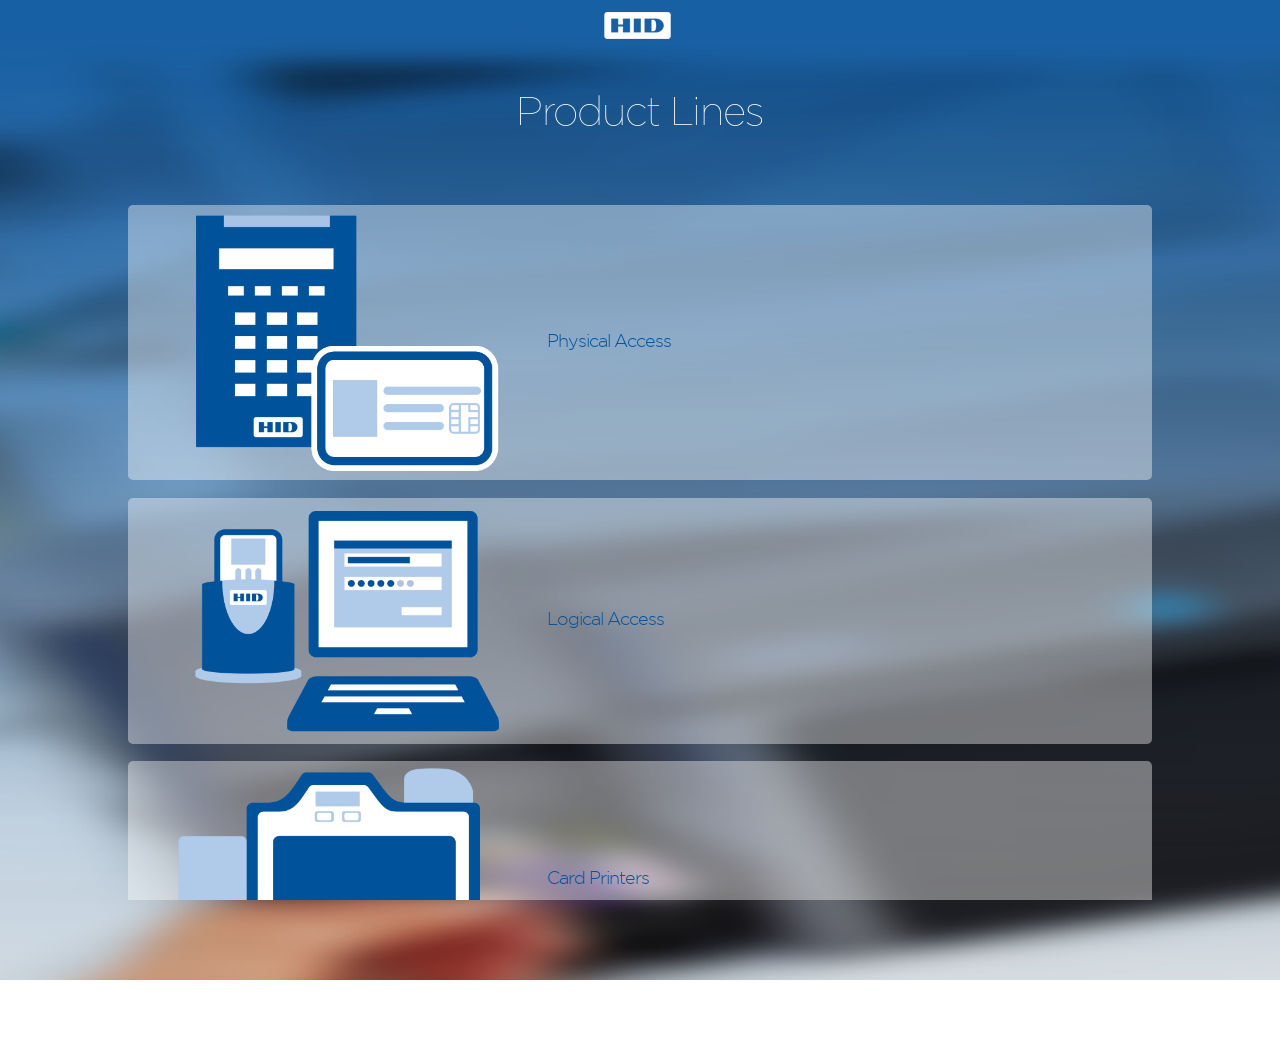
==== www/index.html @ 8c163142 "updating styles" ====
<!doctype html>
<html lang="en" ng-app="app">
  
  <head>
  <meta charset="utf-8">
  <title>HID Product Solutions App</title> 
  
    <link rel="stylesheet" href="css/normalize.css">
        <link rel="stylesheet" href="css/main.css">
        <link rel="stylesheet" href="css/idangerous.swiper.css">
        <link rel="stylesheet" href="css/hid.css">
        <link rel="stylesheet" href="css/app.css">
        <link rel="stylesheet" href="css/plugins.css"/>
        <link rel="stylesheet" href="lib/onsen/css/onsenui.css">  
        <link rel="stylesheet" href="lib/onsen/css/onsen-css-components.css"> 
 
</head>

  <div id="header"><img src="img/brick.png"></div></div>


      <section class="container homepage">

      <div class="products-content">
      <h2 class="product-lines"><center>Product Lines</center></h2>
      <ul id="vertical_list">
                <li><a href="vertical.html#pacs" class="verticalcategory" data-verticalcategory="pacs"><img src="img/physical-access.png" alt=""  /> Physical Access</li>
                <li><a href="vertical.html#logical" class="verticalcategory" data-verticalcategory="logical"><img src="img/logical-access.png" alt=""  /> Logical Access</a></li>
                <li><a href="vertical.html#card" class="verticalcategory" data-verticalcategory="card"><img src="img/credentials.png" alt=""  /> Card Printers</a></li>
            </ul>
    </div>
  </section>
     <div class="">
       <img src="img/bg.png" class="bg">
      </div>
  </ons-page>


      
     <!-- Cordova core JS -->
        <script type="text/javascript" src="cordova.js"></script>

        <!-- jquery -->
        <script src="js/vendor/jquery-1.10.2.min.js"></script>

        <!-- fastclick and cookie plugin -->
        <script type='application/javascript' src='js/vendor/fastclick.js'></script>
        <!-- Cookie plugin -->
        <script type='application/javascript' src='js/vendor/jquery.cookie.js'></script>


        <!-- custom javascript controllers -->
          <script src="lib/onsen/js/angular/angular.js"></script>    
          <script src="lib/onsen/js/angular/angular-touch.js"></script>    
          <script src="lib/onsen/js/onsenui.js"></script>    
          <script src="js/jquery.min.js"></script>     
          <script src="cordova.js"></script>     
          <script src="js/core.js"></script>
          <script src="js/index.js"></script>
          <script src="js/SocialSharing.js"></script>
          

        <!-- slider library -->
        <script src="js/vendor/idangerous.swiper.min.js"></script>
        <!-- papa parse -->
        <script type='application/javascript' src='js/vendor/papaparse.min.js'></script>
        
        <!-- Cookie plugin -->
        <script type='application/javascript' src='js/vendor/jquery.cookie.js'></script>

       <!-- custom js code -->
        <script src="js/main.js"></script>

        <script type="text/javascript">

            $(document).ready(function () {
                
                $('.verticalcategory').click(function(e){
                    cookieValue = $(this).data('verticalcategory');
                    $.cookie('verticalcategory', cookieValue);
                });



            }); 


        </script>
</html>
---- www/css/main.css ----
/*! HTML5 Boilerplate v4.3.0 | MIT License | http://h5bp.com/ */

/*
 * What follows is the result of much research on cross-browser styling.
 * Credit left inline and big thanks to Nicolas Gallagher, Jonathan Neal,
 * Kroc Camen, and the H5BP dev community and team.
 */

/* ==========================================================================
   Base styles: opinionated defaults
   ========================================================================== */

html,
button,
input,
select,
textarea {
    color: #222;
}

html {
    font-size: 1em;
    line-height: 1.4;
}

/*
 * Remove text-shadow in selection highlight: h5bp.com/i
 * These selection rule sets have to be separate.
 * Customize the background color to match your design.
 */

::-moz-selection {
    background: #b3d4fc;
    text-shadow: none;
}

::selection {
    background: #b3d4fc;
    text-shadow: none;
}

/*
 * A better looking default horizontal rule
 */

hr {
    display: block;
    height: 1px;
    border: 0;
    border-top: 1px solid #ccc;
    margin: 1em 0;
    padding: 0;
}

/*
 * Remove the gap between images, videos, audio and canvas and the bottom of
 * their containers: h5bp.com/i/440
 */

audio,
canvas,
img,
video {
    vertical-align: middle;
}

/*
 * Remove default fieldset styles.
 */

fieldset {
    border: 0;
    margin: 0;
    padding: 0;
}

/*
 * Allow only vertical resizing of textareas.
 */

textarea {
    resize: vertical;
}

/* ==========================================================================
   Browse Happy prompt
   ========================================================================== */

.browsehappy {
    margin: 0.2em 0;
    background: #ccc;
    color: #000;
    padding: 0.2em 0;
}

/* ==========================================================================
   Author's custom styles
   ========================================================================== */

















/* ==========================================================================
   Helper classes
   ========================================================================== */

/*
 * Image replacement
 */

.ir {
    background-color: transparent;
    border: 0;
    overflow: hidden;
    /* IE 6/7 fallback */
    *text-indent: -9999px;
}

.ir:before {
    content: "";
    display: block;
    width: 0;
    height: 150%;
}

/*
 * Hide from both screenreaders and browsers: h5bp.com/u
 */

.hidden {
    display: none !important;
    visibility: hidden;
}

/*
 * Hide only visually, but have it available for screenreaders: h5bp.com/v
 */

.visuallyhidden {
    border: 0;
    clip: rect(0 0 0 0);
    height: 1px;
    margin: -1px;
    overflow: hidden;
    padding: 0;
    position: absolute;
    width: 1px;
}

/*
 * Extends the .visuallyhidden class to allow the element to be focusable
 * when navigated to via the keyboard: h5bp.com/p
 */

.visuallyhidden.focusable:active,
.visuallyhidden.focusable:focus {
    clip: auto;
    height: auto;
    margin: 0;
    overflow: visible;
    position: static;
    width: auto;
}

/*
 * Hide visually and from screenreaders, but maintain layout
 */

.invisible {
    visibility: hidden;
}

/*
 * Clearfix: contain floats
 *
 * For modern browsers
 * 1. The space content is one way to avoid an Opera bug when the
 *    `contenteditable` attribute is included anywhere else in the document.
 *    Otherwise it causes space to appear at the top and bottom of elements
 *    that receive the `clearfix` class.
 * 2. The use of `table` rather than `block` is only necessary if using
 *    `:before` to contain the top-margins of child elements.
 */

.clearfix:before,
.clearfix:after {
    content: " "; /* 1 */
    display: table; /* 2 */
}

.clearfix:after {
    clear: both;
}

/*
 * For IE 6/7 only
 * Include this rule to trigger hasLayout and contain floats.
 */

.clearfix {
    *zoom: 1;
}

/* ==========================================================================
   EXAMPLE Media Queries for Responsive Design.
   These examples override the primary ('mobile first') styles.
   Modify as content requires.
   ========================================================================== */

@media only screen and (min-width: 35em) {
    /* Style adjustments for viewports that meet the condition */
}

@media print,
       (-o-min-device-pixel-ratio: 5/4),
       (-webkit-min-device-pixel-ratio: 1.25),
       (min-resolution: 120dpi) {
    /* Style adjustments for high resolution devices */
}

/* ==========================================================================
   Print styles.
   Inlined to avoid required HTTP connection: h5bp.com/r
   ========================================================================== */

@media print {
    * {
        background: transparent !important;
        color: #000 !important; /* Black prints faster: h5bp.com/s */
        box-shadow: none !important;
        text-shadow: none !important;
    }

    a,
    a:visited {
        text-decoration: underline;
    }

    a[href]:after {
        content: " (" attr(href) ")";
    }

    abbr[title]:after {
        content: " (" attr(title) ")";
    }

    /*
     * Don't show links for images, or javascript/internal links
     */

    .ir a:after,
    a[href^="javascript:"]:after,
    a[href^="#"]:after {
        content: "";
    }

    pre,
    blockquote {
        border: 1px solid #999;
        page-break-inside: avoid;
    }

    thead {
        display: table-header-group; /* h5bp.com/t */
    }

    tr,
    img {
        page-break-inside: avoid;
    }

    img {
        max-width: 100% !important;
    }

    @page {
        margin: 0.5cm;
    }

    p,
    h2,
    h3 {
        orphans: 3;
        widows: 3;
    }

    h2,
    h3 {
        page-break-after: avoid;
    }
}
---- www/css/hid.css ----
@charset "UTF-8";
/*!
 *  Font Awesome 4.1.0 by @davegandy - http://fontawesome.io - @fontawesome
 *  License - http://fontawesome.io/license (Font: SIL OFL 1.1, CSS: MIT License)
 */
/* FONT PATH
 * -------------------------- */
@import url(../fonts/font.css);
@font-face {
  font-family: 'FontAwesome';
  src: url("../fontawesome/fonts/fontawesome-webfont.eot?v=4.1.0");
  src: url("../fontawesome/fonts/fontawesome-webfont.eot?#iefix&v=4.1.0") format("embedded-opentype"), url("../fontawesome/fonts/fontawesome-webfont.woff?v=4.1.0") format("woff"), url("../fontawesome/fonts/fontawesome-webfont.ttf?v=4.1.0") format("truetype"), url("../fontawesome/fonts/fontawesome-webfont.svg?v=4.1.0#fontawesomeregular") format("svg");
  font-weight: normal;
  font-style: normal; }
.fa {
  display: inline-block;
  font-family: FontAwesome;
  font-style: normal;
  font-weight: normal;
  line-height: 1;
  -webkit-font-smoothing: antialiased;
  -moz-osx-font-smoothing: grayscale; }

/* makes the font 33% larger relative to the icon container */
.fa-lg {
  font-size: 1.33333em;
  line-height: 0.75em;
  vertical-align: -15%; }

.fa-2x {
  font-size: 2em; }

.fa-3x {
  font-size: 3em; }

.fa-4x {
  font-size: 4em; }

.fa-5x {
  font-size: 5em; }

.fa-fw {
  width: 1.28571em;
  text-align: center; }

.fa-ul {
  padding-left: 0;
  margin-left: 2.14286em;
  list-style-type: none; }
  .fa-ul > li {
    position: relative; }

.fa-li {
  position: absolute;
  left: -2.14286em;
  width: 2.14286em;
  top: 0.14286em;
  text-align: center; }
  .fa-li.fa-lg {
    left: -1.85714em; }

.fa-border {
  padding: .2em .25em .15em;
  border: solid 0.08em #eee;
  border-radius: .1em; }

.pull-right {
  float: right; }

.pull-left {
  float: left; }

.fa.pull-left {
  margin-right: .3em; }
.fa.pull-right {
  margin-left: .3em; }

.fa-spin {
  -webkit-animation: spin 2s infinite linear;
  -moz-animation: spin 2s infinite linear;
  -o-animation: spin 2s infinite linear;
  animation: spin 2s infinite linear; }

@-moz-keyframes spin {
  0% {
    -moz-transform: rotate(0deg); }
  100% {
    -moz-transform: rotate(359deg); } }
@-webkit-keyframes spin {
  0% {
    -webkit-transform: rotate(0deg); }
  100% {
    -webkit-transform: rotate(359deg); } }
@-o-keyframes spin {
  0% {
    -o-transform: rotate(0deg); }
  100% {
    -o-transform: rotate(359deg); } }
@keyframes spin {
  0% {
    -webkit-transform: rotate(0deg);
    transform: rotate(0deg); }
  100% {
    -webkit-transform: rotate(359deg);
    transform: rotate(359deg); } }
.fa-rotate-90 {
  filter: progid:DXImageTransform.Microsoft.BasicImage(rotation=1);
  -webkit-transform: rotate(90deg);
  -moz-transform: rotate(90deg);
  -ms-transform: rotate(90deg);
  -o-transform: rotate(90deg);
  transform: rotate(90deg); }

.fa-rotate-180 {
  filter: progid:DXImageTransform.Microsoft.BasicImage(rotation=2);
  -webkit-transform: rotate(180deg);
  -moz-transform: rotate(180deg);
  -ms-transform: rotate(180deg);
  -o-transform: rotate(180deg);
  transform: rotate(180deg); }

.fa-rotate-270 {
  filter: progid:DXImageTransform.Microsoft.BasicImage(rotation=3);
  -webkit-transform: rotate(270deg);
  -moz-transform: rotate(270deg);
  -ms-transform: rotate(270deg);
  -o-transform: rotate(270deg);
  transform: rotate(270deg); }

.fa-flip-horizontal {
  filter: progid:DXImageTransform.Microsoft.BasicImage(rotation=0);
  -webkit-transform: scale(-1, 1);
  -moz-transform: scale(-1, 1);
  -ms-transform: scale(-1, 1);
  -o-transform: scale(-1, 1);
  transform: scale(-1, 1); }

.fa-flip-vertical {
  filter: progid:DXImageTransform.Microsoft.BasicImage(rotation=2);
  -webkit-transform: scale(1, -1);
  -moz-transform: scale(1, -1);
  -ms-transform: scale(1, -1);
  -o-transform: scale(1, -1);
  transform: scale(1, -1); }

.fa-stack {
  position: relative;
  display: inline-block;
  width: 2em;
  height: 2em;
  line-height: 2em;
  vertical-align: middle; }

.fa-stack-1x, .fa-stack-2x {
  position: absolute;
  left: 0;
  width: 100%;
  text-align: center; }

.fa-stack-1x {
  line-height: inherit; }

.fa-stack-2x {
  font-size: 2em; }

.fa-inverse {
  color: #fff; }

/* Font Awesome uses the Unicode Private Use Area (PUA) to ensure screen
   readers do not read off random characters that represent icons */
.fa-glass:before {
  content: ""; }

.fa-music:before {
  content: ""; }

.fa-search:before {
  content: ""; }

.fa-envelope-o:before {
  content: ""; }

.fa-heart:before {
  content: ""; }

.fa-star:before {
  content: ""; }

.fa-star-o:before {
  content: ""; }

.fa-user:before {
  content: ""; }

.fa-film:before {
  content: ""; }

.fa-th-large:before {
  content: ""; }

.fa-th:before {
  content: ""; }

.fa-th-list:before {
  content: ""; }

.fa-check:before {
  content: ""; }

.fa-times:before {
  content: ""; }

.fa-search-plus:before {
  content: ""; }

.fa-search-minus:before {
  content: ""; }

.fa-power-off:before {
  content: ""; }

.fa-signal:before {
  content: ""; }

.fa-gear:before,
.fa-cog:before {
  content: ""; }

.fa-trash-o:before {
  content: ""; }

.fa-home:before {
  content: ""; }

.fa-file-o:before {
  content: ""; }

.fa-clock-o:before {
  content: ""; }

.fa-road:before {
  content: ""; }

.fa-download:before {
  content: ""; }

.fa-arrow-circle-o-down:before {
  content: ""; }

.fa-arrow-circle-o-up:before {
  content: ""; }

.fa-inbox:before {
  content: ""; }

.fa-play-circle-o:before {
  content: ""; }

.fa-rotate-right:before,
.fa-repeat:before {
  content: ""; }

.fa-refresh:before {
  content: ""; }

.fa-list-alt:before {
  content: ""; }

.fa-lock:before {
  content: ""; }

.fa-flag:before {
  content: ""; }

.fa-headphones:before {
  content: ""; }

.fa-volume-off:before {
  content: ""; }

.fa-volume-down:before {
  content: ""; }

.fa-volume-up:before {
  content: ""; }

.fa-qrcode:before {
  content: ""; }

.fa-barcode:before {
  content: ""; }

.fa-tag:before {
  content: ""; }

.fa-tags:before {
  content: ""; }

.fa-book:before {
  content: ""; }

.fa-bookmark:before {
  content: ""; }

.fa-print:before {
  content: ""; }

.fa-camera:before {
  content: ""; }

.fa-font:before {
  content: ""; }

.fa-bold:before {
  content: ""; }

.fa-italic:before {
  content: ""; }

.fa-text-height:before {
  content: ""; }

.fa-text-width:before {
  content: ""; }

.fa-align-left:before {
  content: ""; }

.fa-align-center:before {
  content: ""; }

.fa-align-right:before {
  content: ""; }

.fa-align-justify:before {
  content: ""; }

.fa-list:before {
  content: ""; }

.fa-dedent:before,
.fa-outdent:before {
  content: ""; }

.fa-indent:before {
  content: ""; }

.fa-video-camera:before {
  content: ""; }

.fa-photo:before,
.fa-image:before,
.fa-picture-o:before {
  content: ""; }

.fa-pencil:before {
  content: ""; }

.fa-map-marker:before {
  content: ""; }

.fa-adjust:before {
  content: ""; }

.fa-tint:before {
  content: ""; }

.fa-edit:before,
.fa-pencil-square-o:before {
  content: ""; }

.fa-share-square-o:before {
  content: ""; }

.fa-check-square-o:before {
  content: ""; }

.fa-arrows:before {
  content: ""; }

.fa-step-backward:before {
  content: ""; }

.fa-fast-backward:before {
  content: ""; }

.fa-backward:before {
  content: ""; }

.fa-play:before {
  content: ""; }

.fa-pause:before {
  content: ""; }

.fa-stop:before {
  content: ""; }

.fa-forward:before {
  content: ""; }

.fa-fast-forward:before {
  content: ""; }

.fa-step-forward:before {
  content: ""; }

.fa-eject:before {
  content: ""; }

.fa-chevron-left:before {
  content: ""; }

.fa-chevron-right:before {
  content: ""; }

.fa-plus-circle:before {
  content: ""; }

.fa-minus-circle:before {
  content: ""; }

.fa-times-circle:before {
  content: ""; }

.fa-check-circle:before {
  content: ""; }

.fa-question-circle:before {
  content: ""; }

.fa-info-circle:before {
  content: ""; }

.fa-crosshairs:before {
  content: ""; }

.fa-times-circle-o:before {
  content: ""; }

.fa-check-circle-o:before {
  content: ""; }

.fa-ban:before {
  content: ""; }

.fa-arrow-left:before {
  content: ""; }

.fa-arrow-right:before {
  content: ""; }

.fa-arrow-up:before {
  content: ""; }

.fa-arrow-down:before {
  content: ""; }

.fa-mail-forward:before,
.fa-share:before {
  content: ""; }

.fa-expand:before {
  content: ""; }

.fa-compress:before {
  content: ""; }

.fa-plus:before {
  content: ""; }

.fa-minus:before {
  content: ""; }

.fa-asterisk:before {
  content: ""; }

.fa-exclamation-circle:before {
  content: ""; }

.fa-gift:before {
  content: ""; }

.fa-leaf:before {
  content: ""; }

.fa-fire:before {
  content: ""; }

.fa-eye:before {
  content: ""; }

.fa-eye-slash:before {
  content: ""; }

.fa-warning:before,
.fa-exclamation-triangle:before {
  content: ""; }

.fa-plane:before {
  content: ""; }

.fa-calendar:before {
  content: ""; }

.fa-random:before {
  content: ""; }

.fa-comment:before {
  content: ""; }

.fa-magnet:before {
  content: ""; }

.fa-chevron-up:before {
  content: ""; }

.fa-chevron-down:before {
  content: ""; }

.fa-retweet:before {
  content: ""; }

.fa-shopping-cart:before {
  content: ""; }

.fa-folder:before {
  content: ""; }

.fa-folder-open:before {
  content: ""; }

.fa-arrows-v:before {
  content: ""; }

.fa-arrows-h:before {
  content: ""; }

.fa-bar-chart-o:before {
  content: ""; }

.fa-twitter-square:before {
  content: ""; }

.fa-facebook-square:before {
  content: ""; }

.fa-camera-retro:before {
  content: ""; }

.fa-key:before {
  content: ""; }

.fa-gears:before,
.fa-cogs:before {
  content: ""; }

.fa-comments:before {
  content: ""; }

.fa-thumbs-o-up:before {
  content: ""; }

.fa-thumbs-o-down:before {
  content: ""; }

.fa-star-half:before {
  content: ""; }

.fa-heart-o:before {
  content: ""; }

.fa-sign-out:before {
  content: ""; }

.fa-linkedin-square:before {
  content: ""; }

.fa-thumb-tack:before {
  content: ""; }

.fa-external-link:before {
  content: ""; }

.fa-sign-in:before {
  content: ""; }

.fa-trophy:before {
  content: ""; }

.fa-github-square:before {
  content: ""; }

.fa-upload:before {
  content: ""; }

.fa-lemon-o:before {
  content: ""; }

.fa-phone:before {
  content: ""; }

.fa-square-o:before {
  content: ""; }

.fa-bookmark-o:before {
  content: ""; }

.fa-phone-square:before {
  content: ""; }

.fa-twitter:before {
  content: ""; }

.fa-facebook:before {
  content: ""; }

.fa-github:before {
  content: ""; }

.fa-unlock:before {
  content: ""; }

.fa-credit-card:before {
  content: ""; }

.fa-rss:before {
  content: ""; }

.fa-hdd-o:before {
  content: ""; }

.fa-bullhorn:before {
  content: ""; }

.fa-bell:before {
  content: ""; }

.fa-certificate:before {
  content: ""; }

.fa-hand-o-right:before {
  content: ""; }

.fa-hand-o-left:before {
  content: ""; }

.fa-hand-o-up:before {
  content: ""; }

.fa-hand-o-down:before {
  content: ""; }

.fa-arrow-circle-left:before {
  content: ""; }

.fa-arrow-circle-right:before {
  content: ""; }

.fa-arrow-circle-up:before {
  content: ""; }

.fa-arrow-circle-down:before {
  content: ""; }

.fa-globe:before {
  content: ""; }

.fa-wrench:before {
  content: ""; }

.fa-tasks:before {
  content: ""; }

.fa-filter:before {
  content: ""; }

.fa-briefcase:before {
  content: ""; }

.fa-arrows-alt:before {
  content: ""; }

.fa-group:before,
.fa-users:before {
  content: ""; }

.fa-chain:before,
.fa-link:before {
  content: ""; }

.fa-cloud:before {
  content: ""; }

.fa-flask:before {
  content: ""; }

.fa-cut:before,
.fa-scissors:before {
  content: ""; }

.fa-copy:before,
.fa-files-o:before {
  content: ""; }

.fa-paperclip:before {
  content: ""; }

.fa-save:before,
.fa-floppy-o:before {
  content: ""; }

.fa-square:before {
  content: ""; }

.fa-navicon:before,
.fa-reorder:before,
.fa-bars:before {
  content: ""; }

.fa-list-ul:before {
  content: ""; }

.fa-list-ol:before {
  content: ""; }

.fa-strikethrough:before {
  content: ""; }

.fa-underline:before {
  content: ""; }

.fa-table:before {
  content: ""; }

.fa-magic:before {
  content: ""; }

.fa-truck:before {
  content: ""; }

.fa-pinterest:before {
  content: ""; }

.fa-pinterest-square:before {
  content: ""; }

.fa-google-plus-square:before {
  content: ""; }

.fa-google-plus:before {
  content: ""; }

.fa-money:before {
  content: ""; }

.fa-caret-down:before {
  content: ""; }

.fa-caret-up:before {
  content: ""; }

.fa-caret-left:before {
  content: ""; }

.fa-caret-right:before {
  content: ""; }

.fa-columns:before {
  content: ""; }

.fa-unsorted:before,
.fa-sort:before {
  content: ""; }

.fa-sort-down:before,
.fa-sort-desc:before {
  content: ""; }

.fa-sort-up:before,
.fa-sort-asc:before {
  content: ""; }

.fa-envelope:before {
  content: ""; }

.fa-linkedin:before {
  content: ""; }

.fa-rotate-left:before,
.fa-undo:before {
  content: ""; }

.fa-legal:before,
.fa-gavel:before {
  content: ""; }

.fa-dashboard:before,
.fa-tachometer:before {
  content: ""; }

.fa-comment-o:before {
  content: ""; }

.fa-comments-o:before {
  content: ""; }

.fa-flash:before,
.fa-bolt:before {
  content: ""; }

.fa-sitemap:before {
  content: ""; }

.fa-umbrella:before {
  content: ""; }

.fa-paste:before,
.fa-clipboard:before {
  content: ""; }

.fa-lightbulb-o:before {
  content: ""; }

.fa-exchange:before {
  content: ""; }

.fa-cloud-download:before {
  content: ""; }

.fa-cloud-upload:before {
  content: ""; }

.fa-user-md:before {
  content: ""; }

.fa-stethoscope:before {
  content: ""; }

.fa-suitcase:before {
  content: ""; }

.fa-bell-o:before {
  content: ""; }

.fa-coffee:before {
  content: ""; }

.fa-cutlery:before {
  content: ""; }

.fa-file-text-o:before {
  content: ""; }

.fa-building-o:before {
  content: ""; }

.fa-hospital-o:before {
  content: ""; }

.fa-ambulance:before {
  content: ""; }

.fa-medkit:before {
  content: ""; }

.fa-fighter-jet:before {
  content: ""; }

.fa-beer:before {
  content: ""; }

.fa-h-square:before {
  content: ""; }

.fa-plus-square:before {
  content: ""; }

.fa-angle-double-left:before {
  content: ""; }

.fa-angle-double-right:before {
  content: ""; }

.fa-angle-double-up:before {
  content: ""; }

.fa-angle-double-down:before {
  content: ""; }

.fa-angle-left:before {
  content: ""; }

.fa-angle-right:before {
  content: ""; }

.fa-angle-up:before {
  content: ""; }

.fa-angle-down:before {
  content: ""; }

.fa-desktop:before {
  content: ""; }

.fa-laptop:before {
  content: ""; }

.fa-tablet:before {
  content: ""; }

.fa-mobile-phone:before,
.fa-mobile:before {
  content: ""; }

.fa-circle-o:before {
  content: ""; }

.fa-quote-left:before {
  content: ""; }

.fa-quote-right:before {
  content: ""; }

.fa-spinner:before {
  content: ""; }

.fa-circle:before {
  content: ""; }

.fa-mail-reply:before,
.fa-reply:before {
  content: ""; }

.fa-github-alt:before {
  content: ""; }

.fa-folder-o:before {
  content: ""; }

.fa-folder-open-o:before {
  content: ""; }

.fa-smile-o:before {
  content: ""; }

.fa-frown-o:before {
  content: ""; }

.fa-meh-o:before {
  content: ""; }

.fa-gamepad:before {
  content: ""; }

.fa-keyboard-o:before {
  content: ""; }

.fa-flag-o:before {
  content: ""; }

.fa-flag-checkered:before {
  content: ""; }

.fa-terminal:before {
  content: ""; }

.fa-code:before {
  content: ""; }

.fa-mail-reply-all:before,
.fa-reply-all:before {
  content: ""; }

.fa-star-half-empty:before,
.fa-star-half-full:before,
.fa-star-half-o:before {
  content: ""; }

.fa-location-arrow:before {
  content: ""; }

.fa-crop:before {
  content: ""; }

.fa-code-fork:before {
  content: ""; }

.fa-unlink:before,
.fa-chain-broken:before {
  content: ""; }

.fa-question:before {
  content: ""; }

.fa-info:before {
  content: ""; }

.fa-exclamation:before {
  content: ""; }

.fa-superscript:before {
  content: ""; }

.fa-subscript:before {
  content: ""; }

.fa-eraser:before {
  content: ""; }

.fa-puzzle-piece:before {
  content: ""; }

.fa-microphone:before {
  content: ""; }

.fa-microphone-slash:before {
  content: ""; }

.fa-shield:before {
  content: ""; }

.fa-calendar-o:before {
  content: ""; }

.fa-fire-extinguisher:before {
  content: ""; }

.fa-rocket:before {
  content: ""; }

.fa-maxcdn:before {
  content: ""; }

.fa-chevron-circle-left:before {
  content: ""; }

.fa-chevron-circle-right:before {
  content: ""; }

.fa-chevron-circle-up:before {
  content: ""; }

.fa-chevron-circle-down:before {
  content: ""; }

.fa-html5:before {
  content: ""; }

.fa-css3:before {
  content: ""; }

.fa-anchor:before {
  content: ""; }

.fa-unlock-alt:before {
  content: ""; }

.fa-bullseye:before {
  content: ""; }

.fa-ellipsis-h:before {
  content: ""; }

.fa-ellipsis-v:before {
  content: ""; }

.fa-rss-square:before {
  content: ""; }

.fa-play-circle:before {
  content: ""; }

.fa-ticket:before {
  content: ""; }

.fa-minus-square:before {
  content: ""; }

.fa-minus-square-o:before {
  content: ""; }

.fa-level-up:before {
  content: ""; }

.fa-level-down:before {
  content: ""; }

.fa-check-square:before {
  content: ""; }

.fa-pencil-square:before {
  content: ""; }

.fa-external-link-square:before {
  content: ""; }

.fa-share-square:before {
  content: ""; }

.fa-compass:before {
  content: ""; }

.fa-toggle-down:before,
.fa-caret-square-o-down:before {
  content: ""; }

.fa-toggle-up:before,
.fa-caret-square-o-up:before {
  content: ""; }

.fa-toggle-right:before,
.fa-caret-square-o-right:before {
  content: ""; }

.fa-euro:before,
.fa-eur:before {
  content: ""; }

.fa-gbp:before {
  content: ""; }

.fa-dollar:before,
.fa-usd:before {
  content: ""; }

.fa-rupee:before,
.fa-inr:before {
  content: ""; }

.fa-cny:before,
.fa-rmb:before,
.fa-yen:before,
.fa-jpy:before {
  content: ""; }

.fa-ruble:before,
.fa-rouble:before,
.fa-rub:before {
  content: ""; }

.fa-won:before,
.fa-krw:before {
  content: ""; }

.fa-bitcoin:before,
.fa-btc:before {
  content: ""; }

.fa-file:before {
  content: ""; }

.fa-file-text:before {
  content: ""; }

.fa-sort-alpha-asc:before {
  content: ""; }

.fa-sort-alpha-desc:before {
  content: ""; }

.fa-sort-amount-asc:before {
  content: ""; }

.fa-sort-amount-desc:before {
  content: ""; }

.fa-sort-numeric-asc:before {
  content: ""; }

.fa-sort-numeric-desc:before {
  content: ""; }

.fa-thumbs-up:before {
  content: ""; }

.fa-thumbs-down:before {
  content: ""; }

.fa-youtube-square:before {
  content: ""; }

.fa-youtube:before {
  content: ""; }

.fa-xing:before {
  content: ""; }

.fa-xing-square:before {
  content: ""; }

.fa-youtube-play:before {
  content: ""; }

.fa-dropbox:before {
  content: ""; }

.fa-stack-overflow:before {
  content: ""; }

.fa-instagram:before {
  content: ""; }

.fa-flickr:before {
  content: ""; }

.fa-adn:before {
  content: ""; }

.fa-bitbucket:before {
  content: ""; }

.fa-bitbucket-square:before {
  content: ""; }

.fa-tumblr:before {
  content: ""; }

.fa-tumblr-square:before {
  content: ""; }

.fa-long-arrow-down:before {
  content: ""; }

.fa-long-arrow-up:before {
  content: ""; }

.fa-long-arrow-left:before {
  content: ""; }

.fa-long-arrow-right:before {
  content: ""; }

.fa-apple:before {
  content: ""; }

.fa-windows:before {
  content: ""; }

.fa-android:before {
  content: ""; }

.fa-linux:before {
  content: ""; }

.fa-dribbble:before {
  content: ""; }

.fa-skype:before {
  content: ""; }

.fa-foursquare:before {
  content: ""; }

.fa-trello:before {
  content: ""; }

.fa-female:before {
  content: ""; }

.fa-male:before {
  content: ""; }

.fa-gittip:before {
  content: ""; }

.fa-sun-o:before {
  content: ""; }

.fa-moon-o:before {
  content: ""; }

.fa-archive:before {
  content: ""; }

.fa-bug:before {
  content: ""; }

.fa-vk:before {
  content: ""; }

.fa-weibo:before {
  content: ""; }

.fa-renren:before {
  content: ""; }

.fa-pagelines:before {
  content: ""; }

.fa-stack-exchange:before {
  content: ""; }

.fa-arrow-circle-o-right:before {
  content: ""; }

.fa-arrow-circle-o-left:before {
  content: ""; }

.fa-toggle-left:before,
.fa-caret-square-o-left:before {
  content: ""; }

.fa-dot-circle-o:before {
  content: ""; }

.fa-wheelchair:before {
  content: ""; }

.fa-vimeo-square:before {
  content: ""; }

.fa-turkish-lira:before,
.fa-try:before {
  content: ""; }

.fa-plus-square-o:before {
  content: ""; }

.fa-space-shuttle:before {
  content: ""; }

.fa-slack:before {
  content: ""; }

.fa-envelope-square:before {
  content: ""; }

.fa-wordpress:before {
  content: ""; }

.fa-openid:before {
  content: ""; }

.fa-institution:before,
.fa-bank:before,
.fa-university:before {
  content: ""; }

.fa-mortar-board:before,
.fa-graduation-cap:before {
  content: ""; }

.fa-yahoo:before {
  content: ""; }

.fa-google:before {
  content: ""; }

.fa-reddit:before {
  content: ""; }

.fa-reddit-square:before {
  content: ""; }

.fa-stumbleupon-circle:before {
  content: ""; }

.fa-stumbleupon:before {
  content: ""; }

.fa-delicious:before {
  content: ""; }

.fa-digg:before {
  content: ""; }

.fa-pied-piper-square:before,
.fa-pied-piper:before {
  content: ""; }

.fa-pied-piper-alt:before {
  content: ""; }

.fa-drupal:before {
  content: ""; }

.fa-joomla:before {
  content: ""; }

.fa-language:before {
  content: ""; }

.fa-fax:before {
  content: ""; }

.fa-building:before {
  content: ""; }

.fa-child:before {
  content: ""; }

.fa-paw:before {
  content: ""; }

.fa-spoon:before {
  content: ""; }

.fa-cube:before {
  content: ""; }

.fa-cubes:before {
  content: ""; }

.fa-behance:before {
  content: ""; }

.fa-behance-square:before {
  content: ""; }

.fa-steam:before {
  content: ""; }

.fa-steam-square:before {
  content: ""; }

.fa-recycle:before {
  content: ""; }

.fa-automobile:before,
.fa-car:before {
  content: ""; }

.fa-cab:before,
.fa-taxi:before {
  content: ""; }

.fa-tree:before {
  content: ""; }

.fa-spotify:before {
  content: ""; }

.fa-deviantart:before {
  content: ""; }

.fa-soundcloud:before {
  content: ""; }

.fa-database:before {
  content: ""; }

.fa-file-pdf-o:before {
  content: ""; }

.fa-file-word-o:before {
  content: ""; }

.fa-file-excel-o:before {
  content: ""; }

.fa-file-powerpoint-o:before {
  content: ""; }

.fa-file-photo-o:before,
.fa-file-picture-o:before,
.fa-file-image-o:before {
  content: ""; }

.fa-file-zip-o:before,
.fa-file-archive-o:before {
  content: ""; }

.fa-file-sound-o:before,
.fa-file-audio-o:before {
  content: ""; }

.fa-file-movie-o:before,
.fa-file-video-o:before {
  content: ""; }

.fa-file-code-o:before {
  content: ""; }

.fa-vine:before {
  content: ""; }

.fa-codepen:before {
  content: ""; }

.fa-jsfiddle:before {
  content: ""; }

.fa-life-bouy:before,
.fa-life-saver:before,
.fa-support:before,
.fa-life-ring:before {
  content: ""; }

.fa-circle-o-notch:before {
  content: ""; }

.fa-ra:before,
.fa-rebel:before {
  content: ""; }

.fa-ge:before,
.fa-empire:before {
  content: ""; }

.fa-git-square:before {
  content: ""; }

.fa-git:before {
  content: ""; }

.fa-hacker-news:before {
  content: ""; }

.fa-tencent-weibo:before {
  content: ""; }

.fa-qq:before {
  content: ""; }

.fa-wechat:before,
.fa-weixin:before {
  content: ""; }

.fa-send:before,
.fa-paper-plane:before {
  content: ""; }

.fa-send-o:before,
.fa-paper-plane-o:before {
  content: ""; }

.fa-history:before {
  content: ""; }

.fa-circle-thin:before {
  content: ""; }

.fa-header:before {
  content: ""; }

.fa-paragraph:before {
  content: ""; }

.fa-sliders:before {
  content: ""; }

.fa-share-alt:before {
  content: ""; }

.fa-share-alt-square:before {
  content: ""; }

.fa-bomb:before {
  content: ""; }

@media only screen and (min-width: 768px) and (max-width: 1024px) {
  /* Specify Swiper's Size: */
  .swiper-container, .swiper-slide {
    width: 90%;
    height: 69% !important; }

  .swiper-pagination-switch {
    width: 10px !important;
    height: 10px !important; }

  p#next_swiper, p#previous_swiper {
    width: 10% !important;
    font-size: 2.5em !important; }

  p#next_swiper {
    width: 4% !important; }

  p#previous_swiper {
    width: 4% !important; }

  .reset-icon {
    right: 2% !important;
    top: -3% !important; }
    .reset-icon i {
      font-size: 2em !important;
      color: #05549C;
      top: -3% !important;}

  #logo {
    width: 40% !important; }

  section.homepage h1 {
    font-size: 3em !important;
    color: #fff; }
  section.homepage ul#vertical_list li {
    margin: 2em 0 2em 0 !important;
    font-size: 1.5em; }

  section.vertical {
    z-index: 100 !important;
    height: 97% !important; }
    section.vertical header {
      padding: 0 0 2em 0 !important;
      position: relative;
      height: 10% !important;
      overflow: auto !important; }
      section.vertical header .vertical-icon {
        left: 5%;
        top: 7% !important; }
        section.vertical header .vertical-icon img {
          width: 19% !important; }
    section.vertical h1 {
      margin: 0.8em 0 0em 0 !important;
      padding: 0 0 0 3.5em !important;
      font-size: 3em !important;
      color: #fff; }
    section.vertical .product-thumbnails {
      height: 100%; }
      section.vertical .product-thumbnails div {
        width: 31%;
        height: 45% !important;
        float: left;
        margin: 1% 2% 0 0; }
        section.vertical .product-thumbnails div a {
          text-decoration: none; }
        section.vertical .product-thumbnails div p {
          font-family: 'Gotham Light';
          font-size: 0.8em !important;
          margin: 5% 0 0 0;
          color: #000;
          line-height: 1em; }
      section.vertical .product-thumbnails img {
        width: 100%;
        border: 1px solid #05549C;
        -webkit-border-radius: 10px;
        -moz-border-radius: 10px;
        border-radius: 10px; }

  section.product-info {
    height: 100%; }
    section.product-info header {
      width: 100%;
      margin: 0;
      padding: 0 0 0.5em 0; }
    section.product-info h1 {
      padding: 0 0 0.5em 0em !important;
      font-size: 2em !important;
      color: #fff; }
    section.product-info .product-slide {
      height: 100% !important; }
      section.product-info .product-slide img {
        width: 80% !important; }
      section.product-info .product-slide p {
        font-size: 1.3em !important; }
      section.product-info .product-slide .datasheet-download-btn {
        width: 30% !important;
        font-size: 1em !important;
        color: #000;
        background-color: #FFF;
        border: 2px solid #05549C;
        -webkit-border-radius: 10px;
        -moz-border-radius: 10px;
        border-radius: 10px; }
        section.product-info .product-slide .datasheet-download-btn a {
          text-decoration: none;
          color: inherit; }

  section.form h1 {
    font-size: 2em !important;
    margin-bottom: 1em !important; }
  section.form p {
    font-size: 1.2em !important; }
  section.form #success_message {
    margin-top: 2em !important; }
  section.form form {
    margin: 2em 0 0 0 !important; }
    section.form form input {
      padding: 0.5em !important;
      margin: 1.5em auto !important;
      width: 60% !important;
      clear: both !important; }
    section.form form select {
      padding: 0.5em !important;
      margin: 1.5em auto !important;
      width: 62.5% !important;
      clear: both !important; }
    section.form form #form_submit {
      width: 40% !important;
      clear: both !important;
      margin: 3em auto 0 auto !important;
      font-size: 1em !important; }
  section.form footer p {
    font-size: 0.7em !important; }

  footer {
    bottom: 0% !important;
    height: 14% !important;
    background-size: 95% auto !important;
    background-position: 50% 0 !important; } }
html {
  height: 100%;
  background-image: -webkit-gradient(linear, left bottom, left top, color-stop(0, #05539C), color-stop(1, #FFFFFF));
  background-image: linear-gradient(to top, #05539C 0%, #FFFFFF 100%); }

body, html {
  font-family: 'Gotham Medium';
  padding: 0% 2.5% 0 2.5%;
  text-align: center;
  overflow: hidden;
  height: 100%; }

/* Specify Swiper's Size: */
.swiper-container, .swiper-slide {
  width: 95%;
  height: 73%;
  position: relative;
  z-index: 100; }
  .swiper-container img, .swiper-slide img {
    width: 100%; }

.vertical .swiper-container, .vertical .swiper-container {
  left: 1px; }

.product-info .swiper-container {
  width: 94%;
  height: 100% !important; }

.product-info .swiper-slide {
  width: 100%;
  height: 100% !important; }

.my-pagination {
  position: absolute;
  left: 0;
  text-align: center;
  bottom: 0;
  width: 100%; }

.swiper-pagination-switch {
  display: inline-block;
  width: 7px;
  height: 7px;
  border: 1px solid #05549C;
  -webkit-border-radius: 10px;
  -moz-border-radius: 10px;
  border-radius: 10px;
  background: #FFF;
  margin: 0 3px;
  cursor: pointer; }

.swiper-active-switch {
  background: #05549C; }

p#next_swiper, p#previous_swiper {
  width: 5%;
  font-size: 1.5em;
  position: absolute;
  top: 27%;
  color: #05549C; }

p#next_swiper {
  right: 1%;
  cursor: pointer;
  width: 6%; }
  p#next_swiper img {
    width: 100%; }

p#previous_swiper {
  left: 1%;
  cursor: pointer;
  width: 6%; }
  p#previous_swiper img {
    width: 100%; }

.container {
  margin: 7% auto 0 auto;
  text-align: center;
  width: 100%;
  max-width: 1024px;
  height: 100% !important; }

#logo {
  width: 50%;
  height: auto;
  margin: 0 auto; }

.reset-icon {
  position: absolute;
  left: 2%;
  top: 4.5%;
  cursor: pointer;
  z-index: 1000; }
  .reset-icon i {
    font-size: 1.3em;
    color: #fff; }

a {
  cursor: pointer !important; }

.hide {
  display: none !important; }

section.homepage {
  height: 100%; }
  section.homepage h1 {
    font-family: 'Gotham Light';
    font-size: 2.7em;
    font-weight: normal; 
    color: #fff;
    letter-spacing: -2px;}
  section.homepage ul#vertical_list {
    margin: 5% auto 0 auto;
    padding: 0;
    width: 80%; }
    section.homepage ul#vertical_list li {
      list-style-type: none;
      padding: 0.5em 0 0.5em 15%;
      margin: 1em 0;
      background-color: rgba(255, 255, 255, .40);
      color: #FFFFFF;
      -webkit-border-radius: 5px;
      -moz-border-radius: 5px;
      border-radius: 5px;
      z-index: 10 !important;
      position: relative;
      text-align: left;
      font-size: 1.1em;
      height: 110%;
      /*background-image: -webkit-gradient(linear, left bottom, left top, color-stop(0, #05549C), color-stop(1, #6C99C4));*/
      /*background-image: linear-gradient(to top, #05549C 0%, #6C99C4 100%);*/ }
      section.homepage ul#vertical_list li:last-child a img {
        position: relative;
        left: -2%;
        top: -0.1em; }
      section.homepage ul#vertical_list li a {
        color: #05549C;
        letter-spacing: -1px;
        text-decoration: none;    
        font-family: 'Gotham Light'; }
      section.homepage ul#vertical_list li img {
        width: 35%;
        display: inline;
        margin: 0 5% 0 -10%; }
  section.homepage #passwordrequest {
    margin: 5em auto;
    font-size: 0.7em; }
    section.homepage #passwordrequest a {
      color: #05549C;
      text-decoration: none; }

section.vertical {
  height: 97% !important; }
  section.vertical header {
    width: 100%;
    margin: 0;
    padding: 0 0 0 0;
    text-align: left; }
    section.vertical header .vertical-icon {
      position: absolute;
      left: 10%;
      top: 8%;
      float:left; }
      section.vertical header .vertical-icon img {
        width: 19%; }
  section.vertical h1 {
    font-family: 'Gotham Light';
    font-weight: lighter;
    margin: 0 0 1em 3.3em;
    padding: 0 0 0 0em;
    text-align: left;
    line-height: 1em;
    font-size: 1.7em; 
    color: #fff;
    position:relative;}
  section.vertical .product-thumbnails {
    height: 100%; }
    section.vertical .product-thumbnails div {
      width: 40%;
      height: 25%;
      float: left;
      margin: 1% 2% 1% 0; }
      section.vertical .product-thumbnails div a {
        text-decoration: none; }
      section.vertical .product-thumbnails div p {
        font-family: 'Gotham Light';
        font-size: 0.55em;
        margin: 5% 0 0 0;
        color: #000;
        line-height: 1em; }
    section.vertical .product-thumbnails img {
      width: 85%;
      /*border: 1px solid #05549C;*/
      border-radius: 5px; }

section.product-info {
  height: 100%; }
  section.product-info header {
    width: 100%;
    margin: 0;
    padding: 0 0 0.5em 0; }
    section.product-info header .vertical-icon {
      position: absolute;
      left: 10%;
      top: 5%; }
      section.product-info header .vertical-icon i {
        font-size: 2.5em;
        color: #b0b }
  section.product-info h1 {
    font-weight: normal;
    margin: 0.6em 0 0.2em 0;
    padding: 0 0 0 0.7em;
    text-align: center;
    line-height: 1em;
    font-size: 1em; 
    color: #fff;}
  section.product-info .product-slide {
    height: 100% !important;
    border-bottom: 1px solid black; }
    section.product-info .product-slide img {
      width: 93%;
      margin: 0;
      border: 1px solid #05549C;
      -webkit-border-radius: 10px;
      -moz-border-radius: 10px;
      border-radius: 10px; }
    section.product-info .product-slide p {
      font-size: 0.7em; }
    section.product-info .product-slide .datasheet-download-btn {
      width: 35%;
      padding: 0.3em 0.2em 0.2em 0.2em;
      margin: 0 auto;
      font-size: 0.7em;
      color: #000;
      background-color: #FFF;
      border: 2px solid #05549C;
      section.product-info .product-slide .datasheet-download-btn a {
        text-decoration: none;
        color: inherit; }

form#entry_form input {
  border: 1px solid #05549C;
  -webkit-border-radius: 4px;
  -moz-border-radius: 4px;
  border-radius: 4px;
  padding: 0.2em;
  margin: 1em auto;
  width: 90%;
  color: #666666 !important;
  clear: both !important;
  display: block;
  text-align: center; }
form#entry_form #form_submit {
  width: 35%;
  padding: 0.5em 0.2em 0.4em 0.2em;
  margin: 0.5em auto 0 auto;
  font-size: 0.8em;
  color: #000;
  background-color: #FFF;
  border: 2px solid #05549C;
  -webkit-border-radius: 10px;
  -moz-border-radius: 10px;
  border-radius: 10px;
  position: relative;
  z-index: 100 !important; }
  form#entry_form #form_submit:active {
    background-color: #05549C;
    color: #FFFFFF; }

section.form {
  height: 100%;
  z-index: 1000 !important; }
  section.form h1 {
    font-size: 1.5em;
    font-weight: normal;
    font-family: 'Gotham Light';
    margin-bottom: 0; }
  section.form p {
    font-size: 0.8em;
    width: 90%;
    margin: 0 auto; }
  section.form #success_message {
    margin-top: 1em; }
    section.form #success_message a {
      color: #05549C;
      text-decoration: none; }
  section.form form {
    margin: 1em 0 0 0; }
    section.form form input, section.form form select {
      border: 1px solid #05549C;
      -webkit-border-radius: 4px;
      -moz-border-radius: 4px;
      border-radius: 4px;
      padding: 0.2em;
      margin: 0.4em auto;
      width: 70%;
      color: #666666 !important;
      clear: both !important;
      display: block; }
    section.form form select {
      width: 73%;
      color: #666666;
      font-size: 0.9em; }
    section.form form #form_submit {
      width: 35%;
      padding: 0.5em 0.2em 0.4em 0.2em;
      margin: 0.5em auto 0 auto;
      font-size: 0.8em;
      color: #000;
      background-color: #FFF;
      border: 2px solid #05549C;
      -webkit-border-radius: 10px;
      -moz-border-radius: 10px;
      border-radius: 10px;
      position: relative;
      z-index: 100 !important; }
      section.form form #form_submit:active {
        background-color: #05549C;
        color: #FFFFFF; }

footer {
  position: absolute;
  bottom: 1%;
  left: 0;
  width: 100%;
  height: 15%;
  text-align: center;
  padding: 0;
  margin: 0;
  z-index: 1;
  background-image: url(../img/chain.png);
  background-repeat: no-repeat;
  background-size: 160% auto;
  background-position: -5% 0;
  background-color: transparent; }
  footer p {
    font-family: 'Gotham Light';
    padding: 0;
    margin-top: 15% !important;
    color: #FFF;
    font-size: 0.7em !important; }


/*CUSTOM MM THEME CSS */
#header {
    position: absolute;
    z-index: 1000;
    background: rgb(0, 46, 86);
    top: 0;
    left: 0;
    width: 100%;
    height: 44px;
    padding: 0;
}

#header img {
    position: center;
    margin-top: -1%;
}

img.bg {
  width: 110%;
  height: 110%;
  top: -10px;
  bottom: -10px;
  left: -10px;
  right: -10px;
  position: fixed;
  z-index: -2;
}
.blur {
  height: 100%;
  width: 100%!important;
  z-index: -1;
  position: absolute;
  top: 0;
  filter: blur(5px);
  -webkit-filter: blur(5px);
  -moz-filter: blur(5px);
  -o-filter: blur(5px);
  -ms-filter: blur(5px);
  filter: url(#blur);
  overflow: hidden;
}
.products-content h2.product-lines {
  font-family: 'Gotham Light';
  font-size: 40px;
  color: #fff;
  font-weight: normal;
  margin: 10px 0 5px 0;
  letter-spacing: -1px;
  padding-top: 3%;
}
---- www/css/app.css ----
/* Fonts */
@font-face {
  font-family: "Gotham-Thin";
  src: url('../fonts/Gotham-Thin.otf') format('otf'), url('../fonts/Gothan-Thin.otf') format('opentype'), url('../fonts/Gotham-Thin.otf') format('OpenType');
  font-style: normal;
  font-weight: 400;
}

@font-face {
  font-family: "Gotham-Medium";
  src: url('../fonts/Gotham-Medium.otf') format('otf'), url('../fonts/Gothan-Medium.otf') format('opentype'), url('../fonts/Gotham-Medium.otf') format('OpenType');
  font-style: normal;
}

@font-face {
  font-family: "Gotham-Bold";
  src: url('../fonts/Gotham-Bold.otf') format('otf'), url('../fonts/Gothan-Bold.otf') format('opentype'), url('../fonts/Gotham-Bold.otf') format('OpenType');
  font-style: normal;
}

/* Global & Helpers */
h1,
h2,
h3,
h4,
h5 {
  font-family: 'Gotham-Thin';
}
.navigation-bar--opacity {
  background: rgba(0, 46, 86, 1);
}
ons-toolbar-button.white {
  color: #fff;
}
ons-toolbar-button.white .toolbar-button,
ons-toolbar-button.white .toolbar-button--outline,
ons-toolbar-button.white .toolbar-button--quiet {
  color: #fff;
}
.map-fullscreen-container {
  position: relative;
  height: 100%;
}
map.fullscreen {
  width: 100%;
  height: 100%;
  position: absolute;
  top: 0;
  left: 0;
}
.text-right {
  text-align: right;
}
.text-input {
  margin-top: 4px;
  width: 100%;
}
.textarea {
  width: 100%;
  height: 100px;
  margin-top: 4px;
}
.title-line {
  text-align: center;
  position: relative;
  margin-bottom: 15px;
  display: table;
  -webkit-box-sizing: border-box;
  -moz-box-sizing: border-box;
  box-sizing: border-box;
}
.title-line p,
.title-line span {
  display: table-cell;
  -webkit-box-sizing: border-box;
  -moz-box-sizing: border-box;
  box-sizing: border-box;
}
.title-line span {
  width: 50%;
  height: 2px;
}
.title-line span i {
  height: 1px;
  border-top: 3px solid #ccc;
  display: block;
  position: relative;
  top: -2px;
  width: 100%;
}
.title-line p {
  text-transform: uppercase;
  padding: 0 0.8em;
  white-space: pre;
  line-height: 1em;
}
.markerTitle {
  margin: 0 0 10px 0;
}
.markerContent {
  font-size: 11px;
  width: 200px;
}
.app-open-desc {
  font-size: 14px;
  opacity: 0.7;
}
.app-open-desc ons-icon {
  font-size: 14px;
  vertical-align: 0px;
  opacity: 0.5;
}
.margintop30 {
  margin-top: 30px;
}
/* Home */
.details-content {
  position: absolute;
  left: 0px;
  right: 0px;
  top: 0px;
  bottom: 0px;
}
.details-content .welcome {
  width: 100%;
  height: 140px;
  left: 0;
  top: 25%;
  margin-top: -20px;
  text-align: center;
  color: #fff;
  position: absolute;
  z-index: 2;
}
.details-content h2.home-title {
  font-family: 'Gotham-Thin';
  font-size: 60px;
  color: #fff;
  font-weight: normal;
  margin: 0 0 5px 0;
  letter-spacing: -1px;
  line-height:1em;
}
.details-content .subtitle {
  font-family: 'Gotham-Thin', serif;
  font-size: 20px;
  letter-spacing: 1px;
  color: #fff;
  margin: 0 0 10px 0;
}
/* Login Page */
.login-form {
  text-align: center;
  width: 80%;
  margin: 60px auto 0;
}
.login-form input[type=email],
.login-form input[type=password] {
  display: block;
  width: 100%;
  margin: 0 auto;
  outline: none;
  padding-top: 24px;
  padding-bottom: 24px;
}
.login-form .login-button {
  width: 100%;
  margin: 0 auto;
}
.login-form .forgot-password {
  display: block;
  margin: 8px auto 0 auto;
  font-size: 14px;
}
.login-page {
  position: absolute;
  left: 0px;
  right: 0px;
  top: 0px;
  bottom: 0px;
}
.login-page .login-logo {
  width: 100%;
  height: 140px;
  left: 0;
  top: 70px;
  text-align: center;
  color: #fff;
  position: absolute;
  z-index: 2;
}
.login-page .login-form {
  width: 100%;
  margin: 0 auto;
  left: 0;
  top: 220px;
  color: #fff;
  position: absolute;
  z-index: 2;
}
.login-page .login-form .form-wrapper {
  width: 80%;
  margin: 0 auto;
}
.login-page h2.home-title {
  font-family: 'Gotham-Thin';
  font-size: 50px;
  color: #fff;
  font-weight: normal;
  margin: 0 0 5px 0;
}
.login-page .subtitle {
  font-family: 'Playfair Display SC', serif;
  font-size: 20px;
  letter-spacing: 1px;
  color: #fff;
  margin: 0 0 10px 0;
}
/* Sign up Page */
.signup-page {
  position: absolute;
  left: 0px;
  right: 0px;
  top: 0px;
  bottom: 0px;
}
.signup-page .signup-logo {
  width: 100%;
  height: 140px;
  left: 0;
  top: 70px;
  text-align: center;
  color: #fff;
  position: absolute;
  z-index: 2;
}
.signup-page .signup-form {
  width: 100%;
  margin: 0 auto;
  left: 0;
  top: 220px;
  color: #fff;
  position: absolute;
  z-index: 2;
}
.signup-page .signup-wrapper {
  width: 90%;
  margin: 0 auto;
}
.signup-page ons-col {
  margin: 4px;
}
.signup-page .width-full {
  width: 100%;
}
.signup-page .lucent {
  opacity: 0.4;
}
.signup-page .note {
  margin: 12px 8px;
  font-size: 13px;
}
.signup-page .vspc {
  margin-top: 20px;
}
.signup-page input[type=text],
.signup-page input[type=password] {
  height: 40px;
  padding-top: 10px;
  padding-bottom: 10px;
  color: #fff;
}
.signup-page h2.home-title {
  font-family: 'Gotham-Thin';
  font-size: 50px;
  color: #fff;
  font-weight: normal;
  margin: 0 0 5px 0;
}
.signup-page .subtitle {
  font-family: 'Playfair Display SC', serif;
  font-size: 20px;
  letter-spacing: 1px;
  color: #fff;
  margin: 0 0 10px 0;
}
.signup-page ::-webkit-input-placeholder {
  color: #fff;
}
.signup-page :-moz-placeholder {
  /* Firefox 18- */
  color: #fff;
}
.signup-page ::-moz-placeholder {
  /* Firefox 19+ */
  color: #fff;
}
.signup-page :-ms-input-placeholder {
  color: #fff;
}
img.bg {
  width: 110%;
  height: 110%;
  top: -10px;
  bottom: -10px;
  left: -10px;
  right: -10px;
  position: fixed;
  z-index: -2;
}
.blur {
  height: 100%;
  width: 100%!important;
  z-index: -1;
  position: absolute;
  top: 0;
  filter: blur(5px);
  -webkit-filter: blur(5px);
  -moz-filter: blur(5px);
  -o-filter: blur(5px);
  -ms-filter: blur(5px);
  filter: url(#blur);
  overflow: hidden;
}
.blur img {
  width: 110%;
  height: 110%;
  top: -10px;
  bottom: -10px;
  left: -10px;
  right: -10px;
}
.blur:after {
  content: '';
  height: 100%;
  width: 100%;
  background: rgba(0, 0, 0, 0.15);
  position: absolute;
}
.button--clean {
  padding: 0;
  margin: 0;
  -webkit-border-radius: 0;
  -moz-border-radius: 0;
  border-radius: 0;
  display: block;
  background: none;
  width: 100%;
}
.button--clean .label {
  padding: 0;
  margin: 0;
  display: block;
  -webkit-border-radius: 0;
  -moz-border-radius: 0;
  border-radius: 0;
  width: 100%;
}
.button--clean .spinner {
  display: none;
}
/* Pages */
.products-content {
  position: absolute;
  left: 0px;
  right: 0px;
  top: 75px;
  bottom: 0px;
}
.products-content .welcome {
  width: 100%;
  height: 140px;
  left: 0;
  top: 25%;
  margin-top: -20px;
  text-align: center;
  color: #fff;
  position: absolute;
  z-index: 2;
}
.products-content h2.product-lines {
  font-family: 'Gotham-Thin';
  font-size: 40px;
  color: #fff;
  font-weight: normal;
  margin: 10px 0 5px 0;
  letter-spacing: -1px;
}
.products-content .app-page-menu .product-title {
  font-family: 'Gotham-Thin', serif;
  font-size: 20px;
  letter-spacing: 1px;
  color: #002e56;
  margin: 0 0 0 47px;
}
.app-page .app-hero {
  height: 200px;
  position: relative;
  overflow: hidden;
}
.app-page .app-hero.app-hero-image h2 {
  color: #fff;
  position: absolute;
  left: 15px;
  bottom: 15px;
  margin: 0;
  z-index: 3;
}
.app-page .app-hero.app-hero-image .app-hero-bg {
  width: 100%;
  height: auto;
  position: absolute;
  top: 0;
  left: 0;
  z-index: 1;
}
.app-page .app-hero .app-hero-overlay {
  z-index: 2;
  position: absolute;
  bottom: 0;
  left: 0;
  width: 100%;
  height: 150px;
  background: -moz-linear-gradient(top, rgba(0, 0, 0, 0) 0%, #000000 100%);
  background: -webkit-gradient(linear, left top, left bottom, color-stop(0%, rgba(0, 0, 0, 0)), color-stop(100%, #000000));
  background: -webkit-linear-gradient(top, rgba(0, 0, 0, 0) 0%, #000000 100%);
  background: -o-linear-gradient(top, rgba(0, 0, 0, 0) 0%, #000000 100%);
  background: -ms-linear-gradient(top, rgba(0, 0, 0, 0) 0%, #000000 100%);
  background: linear-gradient(to bottom, rgba(0, 0, 0, 0) 0%, #000000 100%);
}
.app-page .app-hero ul[rn-carousel] {
  width: 100%;
  height: 250px;
  margin: 0 auto;
}
.app-page .app-hero ul[rn-carousel] .bgimage {
  text-align: center;
  color: white;
  background-size: cover;
  height: 100%;
  background-position: center center;
}
.app-page .app-page-content {
  padding: 25px 20px;
  font-size: 15px;
  line-height: 1.15;
}
.app-page .app-page-content p {
  opacity: 0.8;
  margin-bottom: 15px;
  line-height: 1.45;
}
.app-page .app-page-content.app-page-booking .list--inset {
  margin-left: 0;
  margin-right: 0;
}
.app-page .app-page-content.app-page-booking .request-button {
  margin-top: 15px;
}
.app-page.opacity-bar {
  padding-top: 200px;
  position: absolute;
  left: 0px;
  right: 0px;
  top: 0px;
  bottom: 0px;
}
.app-page.opacity-bar .app-hero {
  width: 100%;
  position: absolute;
  top: 0;
  left: 0;
}
.app-page .app-page-gallery img {
  width: 100%;
  height: auto;
}
.app-page .app-page-gallery.three-cols .ons-col-inner {
  width: 32.666%;
  margin-bottom: 2%;
}
.app-page .app-page-gallery.three-cols .ons-col-inner:first-child {
  margin-right: 1%;
}
.app-page .app-page-gallery.three-cols .ons-col-inner:last-child {
  margin-left: 1%;
}
.app-page .app-page-gallery.two-cols .ons-col-inner {
  width: 49.5%;
  margin-bottom: 1%;
}
.app-page .app-page-gallery.two-cols .ons-col-inner:first-child {
  margin-right: 0.5%;
}
.app-page .app-page-gallery.two-cols .ons-col-inner:last-child {
  margin-left: 0.5%;
}
.app-page .app-page-photo {
  line-height: 1;
}
.app-page .app-page-photo .app-photo {
  line-height: 1;
}
.app-page .app-photo-main {
  width: 100%;
  line-height: 1;
  display: block;
}
.app-page .app-photo-buttons {
  border-top: none;
}
.app-page .app-photo-buttons .list__item--action-buttons {
  line-height: 1;
  padding: 0;
}
.app-page .app-photo-buttons .action-col {
  text-align: center;
  opacity: 0.4;
  padding: 10px 0 8px;
}
.app-page .app-photo-buttons .action-col:active {
  opacity: 0.7;
}
.app-page .app-photo-buttons .action-col ons-button {
  padding: 0;
  line-height: 1;
}
.app-page .app-photo-buttons .action-icon {
  padding: 0 0 4px 0;
}
.app-page .app-photo-buttons .action-icon ons-icon {
  font-size: 28px;
}
.app-page .app-photo-buttons .action-label {
  font-size: 12px;
}
.app-page .app-comments {
  margin-top: 10px;
  margin-bottom: 10px;
}
.app-page .app-comments .app-comments-li {
  line-height: 1;
  padding: 10px;
}
.app-page .app-comments .app-comments-image {
  width: 40px;
  height: 40px;
  border-radius: 4px;
}
.app-page .app-comments .app-comments-date {
  float: right;
  font-size: 12px;
  opacity: 0.35;
}
.app-page .app-comments .app-comments-from {
  margin: 10px 0 6px 0;
}
.app-page .app-comments .app-comments-name {
  font-size: 15px;
  font-weight: 500;
}
.app-page .app-comments .app-comments-id {
  font-size: 14px;
  opacity: 0.4;
}
.app-page .app-comments .app-comments-message {
  margin-top: 4px;
  font-size: 14px;
  opacity: 0.8;
  line-height: 1.15;
}
.app-page .app-page-comment .list--inset {
  margin-top: 10px;
}
.app-page .app-page-comment .to-wrapper {
  line-height: 1;
  height: 62px;
  padding: 10px;
}
.app-page .app-page-comment .to-image {
  width: 42px;
  height: 42px;
  border-radius: 4px;
  -webkit-border-radius: 4px;
}
.app-page .app-page-comment .to-name {
  font-weight: 500;
  font-size: 17px;
  margin-bottom: 4px;
}
.app-page .app-page-comment .to-email {
  font-size: 14px;
  opacity: 0.4;
}
.app-page .app-page-comment .text-input {
  margin-top: 4px;
}
.app-page .app-page-comment .textarea {
  margin-top: 4px;
}
.app-page .app-page-comment .comment-button {
  padding: 10px 9px;
}
.app-page .app-page-contact {
  padding: 25px 20px;
  font-size: 15px;
  line-height: 1.15;
}
.app-page .app-page-contact .list--inset {
  margin-top: 15px;
}
.app-page .app-page-contact .contact-button {
  margin: 15px 8px 0;
}
.app-page .list--locations .list-item-container {
  line-height: 1;
  padding: 15px 0px 15px 15px;
}
.app-page .list--locations .thumbnail {
  width: 80px;
  height: 80px;
  -webkit-border-radius: 4px;
  -moz-border-radius: 4px;
  border-radius: 4px;
}
.app-page .list--locations .name {
  font-weight: 500;
  line-height: 16px;
  font-size: 15px;
  margin-bottom: 6px;
}
.app-page .list--locations .location {
  font-size: 14px;
  opacity: 0.4;
  margin-bottom: 6px;
}
.app-page .list--locations .desc {
  line-height: 1.2;
  font-size: 13px;
}
.app-page .list--categories .list-item-container {
  line-height: 1;
  padding: 0 20px 0 0;
  border-radius: 3px;
}
.app-page .list--categories .thumbnail {
  width: 125px;
  height: 125px;
  display: block;
}
.app-page .list--categories .item-content {
  padding: 15px 10px 15px 15px;
}
.app-page .list--categories .name {
  font-weight: 500;
  line-height: 16px;
  font-size: 15px;
  margin-bottom: 6px;
}
.app-page .list--categories .price-tag {
  font-size: 14px;
  opacity: 0.4;
  margin-bottom: 6px;
}
.app-page .list--categories .desc {
  line-height: 1.2;
  font-size: 13px;
}
.app-page map {
  height: 280px;
}
.app-page .list--list-icons ons-list-item > ons-icon {
  margin: 0 4px 0 0;
  opacity: 0.8;
}
.app-page .list--list-icons .list-item-action {
  position: absolute;
  right: 10px;
  top: 0px;
  font-size: 20px;
  opacity: 0.3;
}
.app-page .list--list-icons .list-item-action > ons-icon {
  margin-top: 14px;
}
.app-page .list--list-icons .list-item-note {
  position: absolute;
  right: 36px;
  top: 0px;
  font-size: 14px;
}
.app-page .list--list-icons .list-item-note > .notification {
  margin-top: 12px;
}
.app-page .list--list-icons .lucent {
  opacity: 0.4;
}
.app-page .list--list-range {
  text-align: center;
}
.app-page .list--list-range .range-wrapper .range {
  margin-top: 7px;
  width: 100%;
}
.app-page .list--list-range ons-icon {
  opacity: 0.8;
}
.app-page .list--list-range .lower {
  opacity: 0.2;
}
.app-page .app-sample .col {
  border: 1px solid #ccc;
  background: #fff;
  overflow: hidden;
  padding: 4px;
  color: #999;
  font-size: 12px;
}
.app-page .app-sample .title-line {
  margin-top: 20px;
}
.app-page .price-tag {
  font-size: 14px;
  opacity: 0.4;
  margin-bottom: 6px;
}
.app-page .item-desc p {
  font-size: 12px;
  opacity: 0.8;
  line-height: 18px;
}
/* Profile */
.app-profile .profile-card {
  width: 100%;
  text-align: center;
  color: white;
  padding: 30px 0;
  height: 200px;
  position: relative;
  line-height: 1.4;
  /*background-color: #33393c;*/
  text-shadow: rgba(0, 0, 0, 0.4) 0px 1px 0px;
}
.app-profile .white-overlay {
  background: rgba(255, 255, 255, 0.4);
  position: absolute;
  width: 100%;
  height: 100%;
  z-index: 2;
  top: 0;
  left: 0;
}
.app-profile .black-overlay {
  background: rgba(0, 0, 0, 0.5);
  position: absolute;
  width: 100%;
  height: 100%;
  z-index: 2;
  top: 0;
  left: 0;
}
.app-profile .blur img {
  position: absolute;
  left: 5px;
}
.app-profile .blur:after {
  content: '';
  height: 100%;
  width: 100%;
  background: rgba(0, 0, 0, 0.35);
  position: absolute;
}
.app-profile .profile-image {
  height: 100px;
  width: 100px;
  border-radius: 50%;
  -webkit-border-radius: 50%;
  background-color: black;
  border: 1px solid white;
  box-shadow: rgba(0, 0, 0, 0.2) 0px 2px 0px 0px;
  -webkit-box-shadow: rgba(0, 0, 0, 0.2) 0px 2px 0px 0px;
  position: relative;
  z-index: 5;
}
.app-profile .profile-name {
  margin: 20px 0 0 0;
  font-weight: 600;
  font-size: 17px;
  position: relative;
  z-index: 5;
  text-shadow: rgba(0, 0, 0, 0.4) 0px 1px 0px;
}
.app-profile .profile-id {
  margin: 0 0 5px 0;
  font-size: 14px;
  opacity: 0.6;
  position: relative;
  z-index: 5;
  text-shadow: rgba(0, 0, 0, 0.4) 0px 1px 0px;
}
.app-profile .profile-desc {
  font-size: 15px;
  opacity: 0.6;
  width: 90%;
  text-align: center;
  margin: 0 auto;
  position: relative;
  z-index: 5;
  text-shadow: rgba(0, 0, 0, 0.4) 0px 1px 0px;
}
.app-profile .info-col {
  height: 60px;
  line-height: 1;
  padding: 12px 0 12px 4px;
}
.app-profile .info-num {
  font-size: 16px;
  font-weight: 500;
  opacity: 0.8;
}
.app-profile .info-unit {
  margin-top: 6px;
  font-size: 14px;
  opacity: 0.4;
}
/* Friends Page */
ons-page.friends .search-input {
  width: 96%;
  margin: 6px auto 6px auto;
}
ons-page.friends .tab {
  line-height: 1;
}
ons-page.friends .tab-icon {
  font-size: 22px;
  padding: 0;
  margin: 0;
}
ons-page.friends .tab-label {
  margin: 0;
  padding: 0;
  font-size: 12px;
}
ons-page.friends .person-list {
  border-top: none;
}
ons-page.friends .person {
  line-height: 1;
}
ons-page.friends .person-list-header {
  opacity: 0.6;
}
ons-page.friends .person-name {
  line-height: 44px;
}
ons-page.friends .person-image {
  width: 30px;
  height: 30px;
  margin-top: 8px;
  border-radius: 2px;
}
ons-page.friends .person-image img {
  width: 30px;
  height: auto;
  -webkit-border-radius: 2px;
  -moz-border-radius: 2px;
  border-radius: 2px;
}
/* Main Image Menu */
.app-page-menu ons-col img {
  width: 100%;
  height: auto;
  z-index: 5;
}
.app-page-menu ons-col ons-button {
  position: relative;
}
.app-page-menu ons-col ons-button:active {
  opacity: 0.7;
}
.app-page-menu ons-col ons-button p {
  width: 100%;
  font-size: 22px;
  letter-spacing: 1px;
  height: 24px;
  position: absolute;
  left: 0;
  top: 50%;
  margin-top: 1px;
  text-align: center;
}
/* Side Menu */
.page--menu-page__content {
  background-color: #002e56;
  color: white;
}
.menu-close,
.menu-close > .toolbar-button {
  color: #999;
}
.menu-list,
.menu-item:first-child,
.menu-item:last-child,
.menu-item {
  background-color: transparent;
  background-image: none !important;
  border-color: transparent;
  color: #fff;
}
.menu-item {
  padding: 0 0 0 20px;
  line-height: 52px;
  height: 52px;
  text-shadow: rgba(0, 0, 0, 0.4) 0px 1px 0px;
}
.menu-item:active {
  background-color: rgba(255, 255, 255, 0.1);
}
.menu-notification {
  display: inline-block;
  margin-top: 12px;
  font-size: 14px;
  height: 16px;
  line-height: 16px;
  min-width: 16px;
  font-weight: 600;
}
.bottom-menu-list,
.bottom-menu-item:first-child,
.bottom-menu-item:last-child,
.bottom-menu-item {
  border-color: #393939;
  background-color: transparent;
  background-image: none !important;
  color: #ccc;
}
.bottom-menu-item:active {
  background-color: rgba(255, 255, 255, 0.1);
}
---- www/lib/onsen/css/onsenui.css ----
/*! onsenui - v1.1.4 - 2014-09-22 */
/*
Copyright 2013-2014 ASIAL CORPORATION

Licensed under the Apache License, Version 2.0 (the "License");
you may not use this file except in compliance with the License.
You may obtain a copy of the License at

   http://www.apache.org/licenses/LICENSE-2.0

Unless required by applicable law or agreed to in writing, software
distributed under the License is distributed on an "AS IS" BASIS,
WITHOUT WARRANTIES OR CONDITIONS OF ANY KIND, either express or implied.
See the License for the specific language governing permissions and
limitations under the License.

 */

@import url("font_awesome/css/font-awesome.min.css");
@import url("ionicons/css/ionicons.min.css");

/* cutsom elements */
ons-page, ons-screen, ons-navigator,
ons-split-view, ons-sliding-menu, ons-tabbar,
ons-gesture-detector {
  display: block;
}

ons-navigator,
ons-tabbar {
  position: absolute;
  top: 0;
  left: 0;
  bottom: 0;
  right: 0;
  z-index: 2;
}

* {
  -webkit-touch-callout: none;
  -webkit-user-select: none;
  -webkit-tap-highlight-color: rgba(0, 0, 0, 0) !important;
}

::-webkit-scrollbar {
  display: none;
}

input, textarea {
  -webkit-user-select: auto;
}

.page {
  background-color: transparent !important;
  background: transparent !important;
}

.page__status-bar-fill ~ .page__content {
  padding-top: 20px;
}

ons-toolbar ~ .page__content {
  padding-top: 44px;
}

.page__status-bar-fill ~ ons-toolbar {
  height: 64px;
}

.page__status-bar-fill ~ ons-toolbar > .center,
.page__status-bar-fill ~ ons-toolbar > .left,
.page__status-bar-fill ~ ons-toolbar > .right {
  padding-top: 20px;
}

.page__status-bar-fill ~ ons-toolbar ~ .page__content {
  padding-top: 64px;
}

.page__content {
  overflow: scroll;
  -webkit-overflow-scrolling: touch;
  z-index: 0;
}

.page__bottom-bar-fill ~ .page__content {
  margin-bottom: 44px;
}

.page__content::-webkit-scrollbar {
  display: none;
}

.tab-bar__status-bar-fill ~ .tab-bar--top__content {
  top: 71px;
}

.tab-bar__status-bar-fill ~ .tab-bar--top {
  padding-top: 22px;
}

.effeckt-button {
  position: relative;
  font-family: inherit;
  cursor: pointer;
  -webkit-appearance: none;
  -webkit-font-smoothing: antialiased;
}

.effeckt-button[data-loading] {
  cursor: default;
}

.effeckt-button > .spinner {
  position: absolute;
  width: 26px;
  height: 13px;
  top: 50%;
  margin-top: -12px;
  opacity: 0;
  border: 3px solid white;
  border-bottom: 0;
  -webkit-border-radius: 40px 40px 0 0;
  border-radius: 40px 40px 0 0;
  -webkit-transform-origin: bottom center;
  background: transparent;
  -webkit-box-sizing: border-box;
  -moz-box-sizing: border-box;
  box-sizing: border-box;
}

.effeckt-button[data-loading] > .spinner {
  -webkit-animation: spinner .8s infinite linear;
  -o-animation: spinner .8s infinite linear;
  -moz-animation: spinner .8s infinite linear;
  animation: spinner .8s infinite linear;
}

@-webkit-keyframes spinner {
  0% {
    -webkit-transform: rotate(0deg);
    transform: rotate(0deg);
  }

  50% {
    -webkit-transform: rotate(180deg);
    transform: rotate(180deg);
  }

  100% {
    -webkit-transform: rotate(360deg);
    transform: rotate(360deg);
  }
}

@-o-keyframes spinner {
  0% {
    -o-transform: rotate(0deg);
    transform: rotate(0deg);
  }

  50% {
    -o-transform: rotate(180deg);
    transform: rotate(180deg);
  }

  100% {
    -o-transform: rotate(360deg);
    transform: rotate(360deg);
  }
}

@-moz-keyframes spinner {
  0% {
    -webkit-transform: rotate(0deg);
    -ms-transform: rotate(0deg);
    -o-transform: rotate(0deg);
    -moz-transform: rotate(0deg);
    transform: rotate(0deg);
  }

  50% {
    -webkit-transform: rotate(180deg);
    -ms-transform: rotate(180deg);
    -o-transform: rotate(180deg);
    -moz-transform: rotate(180deg);
    transform: rotate(180deg);
  }

  100% {
    -webkit-transform: rotate(360deg);
    -ms-transform: rotate(360deg);
    -o-transform: rotate(360deg);
    -moz-transform: rotate(360deg);
    transform: rotate(360deg);
  }
}

@keyframes spinner {
  0% {
    -webkit-transform: rotate(0deg);
    -ms-transform: rotate(0deg);
    -o-transform: rotate(0deg);
    -moz-transform: rotate(0deg);
    transform: rotate(0deg);
  }

  50% {
    -webkit-transform: rotate(180deg);
    -ms-transform: rotate(180deg);
    -o-transform: rotate(180deg);
    -moz-transform: rotate(180deg);
    transform: rotate(180deg);
  }

  100% {
    -webkit-transform: rotate(360deg);
    -ms-transform: rotate(360deg);
    -o-transform: rotate(360deg);
    -moz-transform: rotate(360deg);
    transform: rotate(360deg);
  }
}

.effeckt-button,
.effeckt-button > .spinner,
.effeckt-button > .label {
  -webkit-transition-property: padding, opacity, left, right, top, bottom, margin;
  -moz-transition-property: padding, opacity, left, right, top, bottom, margin;
  -o-transition-property: padding, opacity, left, right, top, bottom, margin;
  transition-property: padding, opacity, left, right, top, bottom, margin;
  -webkit-transition-duration: 500ms;
  -moz-transition-duration: 500ms;
  -o-transition-duration: 500ms;
  transition-duration: 500ms;
  -webkit-transition-timing-function: cubic-bezier(0.175, 0.885, 0.32, 1.275);
  -moz-transition-timing-function: cubic-bezier(0.175, 0.885, 0.32, 1.275);
  -o-transition-timing-function: cubic-bezier(0.175, 0.885, 0.32, 1.275);
  transition-timing-function: cubic-bezier(0.175, 0.885, 0.32, 1.275);  
}

.effeckt-button.zoom-in,
.effeckt-button.zoom-in > .spinner,
.effeckt-button.zoom-in > .label,
.effeckt-button.zoom-out,
.effeckt-button.zoom-out > .spinner,
.effeckt-button.zoom-out > .label {
  -webkit-transition: 500ms ease all;
  -o-transition: 500ms ease all;
  -moz-transition: 500ms ease all;
  transition: 500ms ease all;
}

.effeckt-button.expand-right > .spinner {
  right: 16px;
}

.effeckt-button.expand-right[data-loading] {
  padding-right: 64px;
}

.effeckt-button.expand-right[data-loading] > .spinner {
  opacity: 1;
}

.effeckt-button.expand-left > .spinner {
  left: 16px;
}

.effeckt-button.expand-left[data-loading] {
  padding-left: 64px;
}

.effeckt-button.expand-left[data-loading] > .spinner {
  opacity: 1;
}

.effeckt-button.expand-up {
  overflow: hidden;
}

.effeckt-button.expand-up > .spinner {
  top: 32px;
  left: 50%;
  margin-left: -16px;
}

.effeckt-button.expand-up[data-loading] {
  padding-top: 64px;
}

.effeckt-button.expand-up[data-loading] > .spinner {
  opacity: 1;
  top: 16px;
  margin-top: 0;
}

.effeckt-button.expand-down {
  overflow: hidden;
}

.effeckt-button.expand-down > .spinner {
  left: 50%;
  top: 100%;
  margin-left: -16px;
  margin-top: -48px;
}

.effeckt-button.expand-down[data-loading] {
  padding-bottom: 64px;
}

.effeckt-button.expand-down[data-loading] > .spinner {
  opacity: 1;
}

.effeckt-button.slide-left {
  overflow: hidden;
}

.effeckt-button.slide-left > .label {
  position: relative;
}

.effeckt-button.slide-left > .spinner {
  left: 100%;
  margin-left: -16px;
}

.effeckt-button.slide-left[data-loading] > .label {
  opacity: 0;
  left: -100%;
}

.effeckt-button.slide-left[data-loading] > .spinner {
  opacity: 1;
  left: 50%;
}

.effeckt-button.slide-right {
  overflow: hidden;
}

.effeckt-button.slide-right > .label {
  position: relative;
}

.effeckt-button.slide-right > .spinner {
  right: 100%;
  margin-left: -16px;
}

.effeckt-button.slide-right[data-loading] > .label {
  opacity: 0;
  left: 100%;
}

.effeckt-button.slide-right[data-loading] > .spinner {
  opacity: 1;
  left: 50%;
}

.effeckt-button.slide-up {
  overflow: hidden;
}

.effeckt-button.slide-up > .label {
  position: relative;
}

.effeckt-button.slide-up > .spinner {
  left: 50%;
  margin-left: -16px;
  margin-top: 1em;
}

.effeckt-button.slide-up[data-loading] > .label {
  opacity: 0;
  top: -1em;
}

.effeckt-button.slide-up[data-loading] > .spinner {
  opacity: 1;
  margin-top: -16px;
}

.effeckt-button.slide-down {
  overflow: hidden;
}

.effeckt-button.slide-down > .label {
  position: relative;
}

.effeckt-button.slide-down > .spinner {
  left: 50%;
  margin-left: -16px;
  margin-top: -32px;
}

.effeckt-button.slide-down[data-loading] > .label {
  opacity: 0;
  top: 1em;
}

.effeckt-button.slide-down[data-loading] > .spinner {
  opacity: 1;
  margin-top: -16px;
}

.effeckt-button.zoom-out {
  overflow: hidden;
}

.effeckt-button.zoom-out > .spinner {
  left: 50%;
  margin-left: -16px;
  -webkit-transform: scale(2.5);
  -ms-transform: scale(2.5);
  -o-transform: scale(2.5);
  -moz-transform: scale(2.5);
  transform: scale(2.5);
}

.effeckt-button.zoom-out > .label {
  position: relative;
  display: inline-block;
}

.effeckt-button.zoom-out[data-loading] > .label {
  opacity: 0;
  -webkit-transform: scale(0.5);
  -ms-transform: scale(0.5);
  -o-transform: scale(0.5);
  -moz-transform: scale(0.5);
  transform: scale(0.5);
}

.effeckt-button.zoom-out[data-loading] > .spinner {
  opacity: 1;
  -webkit-transform: none;
  -ms-transform: none;
  -o-transform: none;
  -moz-transform: none;
  transform: none;
}

.effeckt-button.zoom-in {
  overflow: hidden;
}

.effeckt-button.zoom-in > .spinner {
  left: 50%;
  margin-left: -16px;
  -webkit-transform: scale(0.2);
  -ms-transform: scale(0.2);
  -o-transform: scale(0.2);
  -moz-transform: scale(0.2);
  transform: scale(0.2);
}

.effeckt-button.zoom-in > .label {
  position: relative;
  display: inline-block;
}

.effeckt-button.zoom-in[data-loading] > .label {
  opacity: 0;
  -webkit-transform: scale(2.2);
  -ms-transform: scale(2.2);
  -o-transform: scale(2.2);
  -moz-transform: scale(2.2);
  transform: scale(2.2);
}

.effeckt-button.zoom-in[data-loading] > .spinner {
  opacity: 1;
  -webkit-transform: none;
  -ms-transform: none;
  -o-transform: none;
  -moz-transform: none;
  transform: none;
}

/**
 * Grid
 * --------------------------------------------------
 * Using flexbox for the grid, inspired by Philip Walton:
 * http://philipwalton.github.io/solved-by-flexbox/demos/grids/
 * By default each .col within a .row will evenly take up
 * available width, and the height of each .col with take
 * up the height of the tallest .col in the same .row.
 */
.row {
  display: -webkit-box;
  display: -webkit-flex;
  display: -moz-box;
  display: -moz-flex;
  display: -ms-flexbox;
  display: flex;
  -webkit-flex-wrap: wrap;
  -ms-flex-wrap: wrap;
  flex-wrap: wrap;
  width: 100%;
  -webkit-box-sizing: border-box;
  -moz-box-sizing: border-box;
  box-sizing: border-box;
}

.row + .row {
  margin-top: -5px;
  padding-top: 0;
}

.col {
  -webkit-box-flex: 1;
  -webkit-flex: 1;
  -moz-box-flex: 1;
  -moz-flex: 1;
  -ms-flex: 1;
  flex: 1;
  display: block;
  width: 100%;
  -webkit-box-sizing: border-box;
  -moz-box-sizing: border-box;
  box-sizing: border-box;
}

/* Vertically Align Columns */
/* .row-* vertically aligns every .col in the .row */
.row-top {
  -webkit-box-align: start;
  -ms-flex-align: start;
  -webkit-align-items: flex-start;
  -moz-align-items: flex-start;
  -moz-box-align: start;
  align-items: flex-start;
}

.row-bottom {
  -webkit-box-align: end;
  -ms-flex-align: end;
  -webkit-align-items: flex-end;
  -moz-align-items: flex-end;
  -moz-box-align: end;
  align-items: flex-end;
}

.row-center {
  -webkit-box-align: center;
  -ms-flex-align: center;
  -webkit-align-items: center;
  -moz-align-items: center;
  -moz-box-align: center;
  align-items: center;
}

/* .col-* vertically aligns an individual .col */
.col-top {
  -webkit-align-self: flex-start;
  -moz-align-self: flex-start;
  -ms-flex-item-align: start;
  align-self: flex-start; }

.col-bottom {
  -webkit-align-self: flex-end;
  -moz-align-self: flex-end;
  -ms-flex-item-align: end;
  align-self: flex-end; }

.col-center {
  -webkit-align-self: center;
  -moz-align-self: center;
  -ms-flex-item-align: center;
  align-self: center; }

/* Column Offsets */
.col-offset-10 {
  margin-left: 10%; }

.col-offset-20 {
  margin-left: 20%; }

.col-offset-25 {
  margin-left: 25%; }

.col-offset-33, .col-offset-34 {
  margin-left: 33.3333%; }

.col-offset-50 {
  margin-left: 50%; }

.col-offset-66, .col-offset-67 {
  margin-left: 66.6666%; }

.col-offset-75 {
  margin-left: 75%; }

.col-offset-80 {
  margin-left: 80%; }

.col-offset-90 {
  margin-left: 90%; }

.row--fit > .col {
  -webkit-box-flex: 1;
  -webkit-flex: 1;
  -moz-box-flex: 1;
  -ms-flex: 1;
  flex: 1;
}
.row--100 > .col {
  -webkit-box-flex: 0;
  -webkit-flex: 0 0 100%;
  -moz-box-flex: 0;
  -ms-flex: 0 0 100%;
  flex: 0 0 100%;
}

/*
Copyright 2013-2014 ASIAL CORPORATION

Licensed under the Apache License, Version 2.0 (the "License");
you may not use this file except in compliance with the License.
You may obtain a copy of the License at

   http://www.apache.org/licenses/LICENSE-2.0

Unless required by applicable law or agreed to in writing, software
distributed under the License is distributed on an "AS IS" BASIS,
WITHOUT WARRANTIES OR CONDITIONS OF ANY KIND, either express or implied.
See the License for the specific language governing permissions and
limitations under the License.

 */

.ons-icon {
  display: inline-block;
  font-style: normal;
  font-weight: normal;
  line-height: 1;
  -webkit-font-smoothing: antialiased;
  -moz-osx-font-smoothing: grayscale;
}

.ons-icon--ion {
  line-height: 0.75em;
  vertical-align: -25%;
}

.ons-icon--spin {
  -webkit-animation: ons-icon-spin 2s infinite linear;
  -moz-animation: ons-icon-spin 2s infinite linear;
  -o-animation: ons-icon-spin 2s infinite linear;
  animation: ons-icon-spin 2s infinite linear;
}

@-moz-keyframes ons-icon-spin {
  0% {
    -moz-transform: rotate(0deg);
  }
  100% {
    -moz-transform: rotate(359deg);
  }
}

@-webkit-keyframes ons-icon-spin {
  0% {
    -webkit-transform: rotate(0deg);
  }
  100% {
    -webkit-transform: rotate(359deg);
  }
}

@-o-keyframes ons-icon-spin {
  0% {
    -webkit-transform: rotate(0deg);
    -o-transform: rotate(0deg);
    transform: rotate(0deg);
  }
  100% {
    -webkit-transform: rotate(359deg);
    -o-transform: rotate(359deg);
    transform: rotate(359deg);
  }
}

@keyframes ons-icon-spin {
  0% {
    -webkit-transform: rotate(0deg);
    -moz-transform: rotate(0deg);
    -ms-transform: rotate(0deg);
    -o-transform: rotate(0deg);
    transform: rotate(0deg);
  }
  100% {
    -webkit-transform: rotate(359deg);
    -moz-transform: rotate(359deg);
    -ms-transform: rotate(359deg);
    -o-transform: rotate(359deg);
    transform: rotate(359deg);
  }
}

.ons-icon--rotate-90 {
  -webkit-transform: rotate(90deg);
  -moz-transform: rotate(90deg);
  -ms-transform: rotate(90deg);
  -o-transform: rotate(90deg);
  transform: rotate(90deg);
}

.ons-icon--rotate-180 {
  -webkit-transform: rotate(180deg);
  -moz-transform: rotate(180deg);
  -ms-transform: rotate(180deg);
  -o-transform: rotate(180deg);
  transform: rotate(180deg);
}

.ons-icon--rotate-270 {
  -webkit-transform: rotate(270deg);
  -moz-transform: rotate(270deg);
  -ms-transform: rotate(270deg);
  -o-transform: rotate(270deg);
  transform: rotate(270deg);
}

.ons-icon--flip-horizontal {
  -webkit-transform: scale(-1, 1);
  -moz-transform: scale(-1, 1);
  -ms-transform: scale(-1, 1);
  -o-transform: scale(-1, 1);
  transform: scale(-1, 1);
}

.ons-icon--flip-vertical {
  -webkit-transform: scale(1, -1);
  -moz-transform: scale(1, -1);
  -ms-transform: scale(1, -1);
  -o-transform: scale(1, -1);
  transform: scale(1, -1);
}

.ons-icon--fw {
  width: 1.28571429em;
  text-align: center;
}

.ons-icon--lg {
  font-size: 1.33333333em;
  line-height: 0.75em;
  vertical-align: -15%;
}

.ons-icon--2x {
  font-size: 2em;
}

.ons-icon--3x {
  font-size: 3em;
}

.ons-icon--4x {
  font-size: 4em;
}

.ons-icon--5x {
  font-size: 5em;
}

/*
Copyright 2013-2014 ASIAL CORPORATION

Licensed under the Apache License, Version 2.0 (the "License");
you may not use this file except in compliance with the License.
You may obtain a copy of the License at

   http://www.apache.org/licenses/LICENSE-2.0

Unless required by applicable law or agreed to in writing, software
distributed under the License is distributed on an "AS IS" BASIS,
WITHOUT WARRANTIES OR CONDITIONS OF ANY KIND, either express or implied.
See the License for the specific language governing permissions and
limitations under the License.

*/

.ons-scroller {
  display: block;
  overflow: scroll;
  -webkit-overflow-scrolling: touch;   
}

.ons-scroller::-webkit-scrollbar,
.ons-scroller__content::-webkit-scrollbar {
  display: none;
}

/*
Copyright 2013-2014 ASIAL CORPORATION

Licensed under the Apache License, Version 2.0 (the "License");
you may not use this file except in compliance with the License.
You may obtain a copy of the License at

   http://www.apache.org/licenses/LICENSE-2.0

Unless required by applicable law or agreed to in writing, software
distributed under the License is distributed on an "AS IS" BASIS,
WITHOUT WARRANTIES OR CONDITIONS OF ANY KIND, either express or implied.
See the License for the specific language governing permissions and
limitations under the License.

*/

ons-sliding-menu {
  position: absolute;
  left: 0px;
  right: 0px;
  top: 0px;
  bottom: 0px;
  overflow: hidden;
  z-index: 0;
}

.onsen-sliding-menu__behind,
.onsen-sliding-menu__above {
  position: absolute;
  top: 0px;
  left: 0px;
  bottom: 0px;
  right: 0px;
  z-index: 0;
}

.onsen-sliding-menu__above {
  margin: 0;
  padding: 0;
}

.onsen-sliding-menu__behind {
  opacity: 0;
}


/*
Copyright 2013-2014 ASIAL CORPORATION

Licensed under the Apache License, Version 2.0 (the "License");
you may not use this file except in compliance with the License.
You may obtain a copy of the License at

   http://www.apache.org/licenses/LICENSE-2.0

Unless required by applicable law or agreed to in writing, software
distributed under the License is distributed on an "AS IS" BASIS,
WITHOUT WARRANTIES OR CONDITIONS OF ANY KIND, either express or implied.
See the License for the specific language governing permissions and
limitations under the License.

*/

ons-split-view {
  position: absolute;
  left: 0px;
  right: 0px;
  top: 0px;
  bottom: 0px;
  z-index: 0;
  overflow: hidden;
}

.onsen-split-view__secondary {
  opacity: 0;
  width: 100%;
}

.onsen-split-view__secondary,
.onsen-split-view__main {
  position: absolute;
  top: 0px;
  left: 0px;
  bottom: 0px;
  right: 0px;
  z-index: 0;
}
---- www/lib/onsen/css/onsen-css-components.css ----
html {
  height: 100%;
  width: 100%;
}
body {
  position: absolute;
  top: 0;
  right: 0;
  left: 0;
  bottom: 0;
  padding: 0;
  margin: 0;
  -webkit-text-size-adjust: 100%;
}
*:not(input):not(textarea):not(select) {
  -webkit-user-select: none;
  -moz-user-select: none;
  -ms-user-select: none;
  user-select: none;
}
* {
  -webkit-tap-highlight-color: rgba(0,0,0,0);
}
input:active,
input:focus,
textarea:active,
textarea:focus,
select:active,
select:focus {
  outline: none;
}
h1 {
  font-size: 36px;
}
h2 {
  font-size: 30px;
}
h3 {
  font-size: 24px;
}
h4,
h5,
h6 {
  font-size: 18px;
}
.page {
  font-family: 'Gotham-Bold', sans-serif;
  -webkit-font-smoothing: antialiased;
  -moz-osx-font-smoothing: grayscale;
  font-weight: 400;
  font-size: 17px;
  background-color: #f9f9f9;
  position: absolute;
  top: 0px;
  left: 0px;
  right: 0px;
  bottom: 0px;
  overflow: visible;
  color: #fff;
}
.page::-webkit-scrollbar {
  display: none;
}
.page__content {
  background-color: #f9f9f9;
  position: absolute;
  top: 0px;
  left: 0px;
  right: 0px;
  bottom: 0px;
  -webkit-box-sizing: border-box;
  -moz-box-sizing: border-box;
  box-sizing: border-box;
  margin-top: -1px;
}
.content-padded {
  padding: 8px;
}
/* topdoc
  name: Switch
  class: switch
  modifiers:
    :focus: Focus state
    :disabled: Disabled state
  markup:
    <label class="switch">
      <input type="checkbox" class="switch__input">
      <div class="switch__toggle"></div>
    </label>
    <label class="switch">
      <input type="checkbox" class="switch__input" checked>
      <div class="switch__toggle"></div>
    </label>
    <label class="switch">
      <input type="checkbox" class="switch__input" disabled>
      <div class="switch__toggle"></div>
    </label>
*/
.switch {
  position: relative;
  display: inline-block;
  vertical-align: top;
  -webkit-box-sizing: border-box;
  -moz-box-sizing: border-box;
  box-sizing: border-box;
  -webkit-background-clip: padding-box;
  background-clip: padding-box;
  position: relative;
  overflow: hidden;
  font-size: 17px;
  padding: 0 20px;
  border: none;
  overflow: visible;
  width: 51px;
  height: 32px;
  z-index: 0;
  text-align: left;
}
.switch__input {
  position: absolute;
  overflow: hidden;
  right: 0px;
  top: 0px;
  left: 0px;
  bottom: 0px;
  padding: 0;
  border: 0;
  opacity: 0.001;
  z-index: 1;
  vertical-align: top;
  outline: none;
  width: 100%;
  height: 100%;
  margin: 0;
  -webkit-appearance: none;
  appearance: none;
  width: 51px;
  height: 44px;
  margin-top: -6px;
  top: 0px;
  left: 0px;
  -webkit-transition: all 0.2s linear;
  -moz-transition: all 0.2s linear;
  -o-transition: all 0.2s linear;
  transition: all 0.2s linear;
}
.switch__toggle {
  background-color: #ddd;
  position: absolute;
  top: 0px;
  left: 0px;
  right: 0px;
  bottom: 0px;
  -webkit-border-radius: 30px;
  border-radius: 30px;
  -webkit-transition-property: all;
  -moz-transition-property: all;
  -o-transition-property: all;
  transition-property: all;
  -webkit-transition-duration: 0.35s;
  -moz-transition-duration: 0.35s;
  -o-transition-duration: 0.35s;
  transition-duration: 0.35s;
  -webkit-transition-timing-function: ease-out;
  -moz-transition-timing-function: ease-out;
  -o-transition-timing-function: ease-out;
  transition-timing-function: ease-out;
}
.switch__toggle:before {
  -webkit-box-sizing: border-box;
  -moz-box-sizing: border-box;
  box-sizing: border-box;
  -webkit-background-clip: padding-box;
  background-clip: padding-box;
  position: absolute;
  content: '';
  -webkit-border-radius: 28px;
  border-radius: 28px;
  height: 28px;
  width: 28px;
  background-color: #fff;
  left: 2px;
  top: 2px;
  -webkit-transition-property: all;
  -moz-transition-property: all;
  -o-transition-property: all;
  transition-property: all;
  -webkit-transition-duration: 0.35s;
  -moz-transition-duration: 0.35s;
  -o-transition-duration: 0.35s;
  transition-duration: 0.35s;
  -webkit-transition-timing-function: cubic-bezier(0.5, 1.6, 0.5, 1);
  -moz-transition-timing-function: cubic-bezier(0.5, 1.6, 0.5, 1);
  -o-transition-timing-function: cubic-bezier(0.5, 1.6, 0.5, 1);
  transition-timing-function: cubic-bezier(0.5, 1.6, 0.5, 1);
}
.switch__input:checked + .switch__toggle {
  background-color: #e69e33;
}
.switch__input:checked + .switch__toggle:before {
  -webkit-transform: translateX(18px);
  -moz-transform: translateX(18px);
  -ms-transform: translateX(18px);
  -o-transform: translateX(18px);
  transform: translateX(18px);
}
.switch__input:not(:checked) + .switch__toggle:before {
  -webkit-transform: translateX(0px);
  -moz-transform: translateX(0px);
  -ms-transform: translateX(0px);
  -o-transform: translateX(0px);
  transform: translateX(0px);
}
.switch__input:disabled + .switch__toggle {
  opacity: 0.3;
  cursor: default;
  pointer-events: none;
}
/* topdoc
  name: Range
  class: range
  modifiers:
    :active: Active state
    :disabled: Disabled state
    :focus: Focused
  markup:
    <input type="range" class="range">
    <input type="range" class="range" disabled>
  showcase:
    <div class="navigation-bar">
        <div class="navigation-bar__item center full">
            <h1 class="navigation-bar__title">Range</h1>
        </div>
    </div>

    <div style="padding:8px">
      <input type="range" class="range" style="width:100%" value="0">
    </div>

    <div style="padding:8px">
      <input type="range" class="range" style="width:100%" value="30">
    </div>

    <div style="padding:8px">
      <input type="range" class="range" style="width:100%" value="60">
    </div>

    <div style="padding:8px">
      <input type="range" class="range" style="width:100%" value="90">
    </div>
*/
.range {
  padding: 0;
  margin: 0;
  font: inherit;
  color: inherit;
  background: transparent;
  border: none;
  line-height: normal;
  -webkit-box-sizing: border-box;
  -moz-box-sizing: border-box;
  box-sizing: border-box;
  -webkit-background-clip: padding-box;
  background-clip: padding-box;
  vertical-align: top;
  outline: none;
  line-height: 1;
  -webkit-appearance: none;
  -webkit-border-radius: 4px;
  border-radius: 4px;
  border: none;
  height: 2px;
  -webkit-border-radius: 0;
  border-radius: 0;
  -webkit-border-radius: 3px;
  border-radius: 3px;
  background-image: -webkit-gradient(linear, left top, left bottom, from(#ddd), to(#ddd));
  background-image: -webkit-linear-gradient(#ddd, #ddd);
  background-image: -moz-linear-gradient(#ddd, #ddd);
  background-image: -o-linear-gradient(#ddd, #ddd);
  background-image: linear-gradient(#ddd, #ddd);
  background-position: left center;
  -webkit-background-size: 100% 2px;
  background-size: 100% 2px;
  background-repeat: no-repeat;
  overflow: hidden;
  height: 31px;
}
.range::-moz-range-track {
  position: relative;
  border: none;
  background-color: #ddd;
  height: 2px;
  border-radius: 30px;
  box-shadow: none;
  top: 0;
  margin: 0;
  padding: 0;
}
.range::-webkit-slider-thumb {
  cursor: pointer;
  -webkit-appearance: none;
  position: relative;
  height: 29px;
  width: 29px;
  background-color: #fff;
  border: 1px solid #ddd;
  -webkit-border-radius: 30px;
  border-radius: 30px;
  -webkit-box-shadow: none;
  box-shadow: none;
  top: 0;
  margin: 0;
  padding: 0;
}
.range::-moz-range-thumb {
  cursor: pointer;
  position: relative;
  height: 29px;
  width: 29px;
  background-color: #fff;
  border: 1px solid #ddd;
  border-radius: 30px;
  box-shadow: none;
  margin: 0;
  padding: 0;
}
.range::-webkit-slider-thumb:before {
  position: absolute;
  top: 13px;
  right: 0px;
  left: -1024px;
  width: 1024px;
  height: 2px;
  background-color: #eb482f;
  content: '';
  margin: 0;
  padding: 0;
}
.range:disabled {
  opacity: 0.3;
  cursor: default;
  pointer-events: none;
}
/* topdoc
  name: Navigation Bar
  class: navigation-bar
  markup:
    <div class="navigation-bar">
      <div class="navigation-bar__center">Navigation Bar</div>
    </div>
*/
.navigation-bar {
  font-family: 'Helvetica Neue', Helvetica, Arial, 'Lucida Grande', sans-serif;
  -webkit-font-smoothing: antialiased;
  -moz-osx-font-smoothing: grayscale;
  font-weight: 400;
  font-size: 17px;
  -webkit-box-sizing: border-box;
  -moz-box-sizing: border-box;
  box-sizing: border-box;
  -webkit-background-clip: padding-box;
  background-clip: padding-box;
  white-space: nowrap;
  overflow: hidden;
  word-spacing: 0;
  padding: 0;
  margin: 0;
  font: inherit;
  color: inherit;
  background: transparent;
  border: none;
  line-height: normal;
  cursor: default;
  -webkit-user-select: none;
  -moz-user-select: none;
  -ms-user-select: none;
  user-select: none;
  z-index: 2;
  display: block;
  height: 44px;
  padding-left: 0;
  padding-right: 0;
  background: #fff;
  color: #333;
  -webkit-box-shadow: none;
  box-shadow: none;
  border-bottom: 1px solid #ddd;
  font-weight: 400;
  width: 100%;
  white-space: nowrap;
  overflow: visible;
}
@media (-webkit-min-device-pixel-ratio: 2), (min-resolution: 192dpi) {
  .navigation-bar {
    border-bottom: none;
    -webkit-background-size: 100% 1px;
    background-size: 100% 1px;
    background-repeat: no-repeat;
    background-position: bottom;
    background-image: -webkit-linear-gradient(90deg, #ddd, #ddd 50%, transparent 50%);
    background-image: -moz-linear-gradient(90deg, #ddd, #ddd 50%, transparent 50%);
    background-image: -o-linear-gradient(90deg, #ddd, #ddd 50%, transparent 50%);
    background-image: linear-gradient(0deg, #ddd, #ddd 50%, transparent 50%);
  }
}
.navigation-bar__line-height {
  line-height: 44px;
  padding-bottom: 0;
  padding-top: 0;
}
.navigation-bar__bg {
  background: #fff;
}
.navigation-bar__item,
.navigation-bar__left,
.navigation-bar__right,
.navigation-bar__center {
  -webkit-box-sizing: border-box;
  -moz-box-sizing: border-box;
  box-sizing: border-box;
  -webkit-background-clip: padding-box;
  background-clip: padding-box;
  padding: 0;
  margin: 0;
  font: inherit;
  color: inherit;
  background: transparent;
  border: none;
  line-height: normal;
  height: 44px;
  vertical-align: top;
  overflow: visible;
  display: block;
  vertical-align: middle;
  float: left;
}
.navigation-bar__left {
  max-width: 50%;
  width: 27%;
  text-align: left;
}
.navigation-bar__right {
  max-width: 50%;
  width: 27%;
  text-align: right;
}
.navigation-bar__center {
  width: 46%;
  text-align: center;
  line-height: 44px;
  font-size: 17px;
  font-weight: 500;
}
.navigation-bar__title {
  line-height: 44px;
  font-size: 17px;
  font-weight: 500;
  color: #fff;
  margin: 0;
  padding: 0;
  overflow: visible;
}
.navigation-bar__center:first-child:last-child {
  width: 100%;
}
/* topdoc
  name: Navigation Bar Item
  use: Toolbar Button, Navigation Bar
  markup:
    <div class="navigation-bar">
      <div class="navigation-bar__left">
        <span class="toolbar-button--quiet navigation-bar__line-height">
          <i class="ion-navicon" style="font-size:32px; vertical-align:-6px;"></i>
        </span>
      </div>

      <div class="navigation-bar__center">
        Navigation Bar
      </div>

      <div class="navigation-bar__right">
        <span class="toolbar-button--quiet navigation-bar__line-height">Label</span>
      </div>
    </div>
*/
/* topdoc
  name: Navigation Bar with Outline Button
  use: Toolbar Button, Navigation Bar
  markup:
    <div class="navigation-bar">
      <div class="navigation-bar__left">
        <span class="toolbar-button--outline navigation-bar__line-height">
          <i class="ion-navicon" style="font-size:32px; vertical-align:-6px;"></i>
        </span>
      </div>

      <div class="navigation-bar__center">
        Title
      </div>

      <div class="navigation-bar__right">
        <span class="toolbar-button--outline navigation-bar__line-height">Button</span>
      </div>
    </div>
*/
/* topdoc
  name: Transparent Navigation Bar
  class: navigation-bar--transparent
  use: Toolbar Button, Navigation Bar
  markup:
    <div class="navigation-bar navigation-bar--transparent">
      <div class="navigation-bar__left">
        <span class="toolbar-button--quiet navigation-bar__line-height">
          <i class="ion-navicon" style="font-size:32px; vertical-align:-6px;"></i>
        </span>
      </div>
      <div class="navigation-bar__center">
        Navigation Bar
      </div>
      <div class="navigation-bar__right">
        <span class="toolbar-button--quiet navigation-bar__line-height">Label</span>
      </div>
    </div>
*/
.navigation-bar--transparent {
  background-color: transparent;
  background-image: none;
  border: none;
}
/* topdoc
  name: Bottom Bar
  class: bottom-bar
  use: Navigation Bar
  markup:
    <div class="bottom-bar">
      <div class="bottom-bar__line-height" style="text-align:center">Bottom Toolbar</div>
    </div>
*/
.bottom-bar {
  font-family: 'Helvetica Neue', Helvetica, Arial, 'Lucida Grande', sans-serif;
  -webkit-font-smoothing: antialiased;
  -moz-osx-font-smoothing: grayscale;
  font-weight: 400;
  font-size: 17px;
  -webkit-box-sizing: border-box;
  -moz-box-sizing: border-box;
  box-sizing: border-box;
  -webkit-background-clip: padding-box;
  background-clip: padding-box;
  white-space: nowrap;
  overflow: hidden;
  word-spacing: 0;
  padding: 0;
  margin: 0;
  font: inherit;
  color: inherit;
  background: transparent;
  border: none;
  line-height: normal;
  cursor: default;
  -webkit-user-select: none;
  -moz-user-select: none;
  -ms-user-select: none;
  user-select: none;
  z-index: 2;
  display: block;
  height: 44px;
  padding-left: 0;
  padding-right: 0;
  background: #fff;
  color: #333;
  -webkit-box-shadow: none;
  box-shadow: none;
  font-weight: 400;
  border-bottom: none;
  border-top: 1px solid #ddd;
  position: absolute;
  bottom: 0px;
  right: 0px;
  left: 0px;
}
@media (-webkit-min-device-pixel-ratio: 2), (min-resolution: 192dpi) {
  .bottom-bar {
    border-top: none;
    -webkit-background-size: 100% 1px;
    background-size: 100% 1px;
    background-repeat: no-repeat;
    background-position: top;
    background-image: -webkit-linear-gradient(270deg, #ddd, #ddd 50%, transparent 50%);
    background-image: -moz-linear-gradient(270deg, #ddd, #ddd 50%, transparent 50%);
    background-image: -o-linear-gradient(270deg, #ddd, #ddd 50%, transparent 50%);
    background-image: linear-gradient(180deg, #ddd, #ddd 50%, transparent 50%);
  }
}
.bottom-bar__line-height {
  line-height: 44px;
  padding-bottom: 0;
  padding-top: 0;
}
.bottom-bar--transparent {
  background-color: transparent;
  background-image: none;
  border: none;
}
/* topdoc
  name: Navigation Bar with Segment
  class: navigation-bar
  hint: .navigation-bar .button-bar
  use: Segment, Navigation Bar
  markup:
    <div class="navigation-bar">
      <div class="navigation-bar__center">
        <div class="button-bar" style="width:200px;margin:7px 50px;">
          <div class="button-bar__item">
            <input type="radio" name="navi-segment-a" checked>
            <div class="button-bar__button">One</div>
          </div>

          <div class="button-bar__item">
            <input type="radio" name="navi-segment-a">
            <div class="button-bar__button">Two</div>
          </div>
        </div>
      </div>
    </div>
*/
/* topdoc
  name: Button
  class: button
  modifiers:
    :active: Active state
    :disabled: Disabled state
    :focus: Focused
  markup:
    <button class="button">Button</button>
    <button class="button" disabled>Button</button>
*/
.button {
  position: relative;
  display: inline-block;
  vertical-align: top;
  -webkit-box-sizing: border-box;
  -moz-box-sizing: border-box;
  box-sizing: border-box;
  -webkit-background-clip: padding-box;
  background-clip: padding-box;
  padding: 0;
  margin: 0;
  font: inherit;
  color: inherit;
  background: transparent;
  border: none;
  line-height: normal;
  font-family: 'Helvetica Neue', Helvetica, Arial, 'Lucida Grande', sans-serif;
  -webkit-font-smoothing: antialiased;
  -moz-osx-font-smoothing: grayscale;
  font-weight: 400;
  font-size: 17px;
  cursor: default;
  -webkit-user-select: none;
  -moz-user-select: none;
  -ms-user-select: none;
  user-select: none;
  text-overflow: ellipsis;
  white-space: nowrap;
  overflow: hidden;
  height: auto;
  text-decoration: none;
  padding: 4px 10px;
  font-size: 17px;
  line-height: 32px;
  letter-spacing: 0;
  color: #fff;
  text-shadow: 0 1px none;
  vertical-align: middle;
  background-color: #eb482f;
  -webkit-box-shadow: none;
  box-shadow: none;
  border: 0px solid currentColor;
  -webkit-border-radius: 3px;
  border-radius: 3px;
  -webkit-transition: none;
  -moz-transition: none;
  -o-transition: none;
  transition: none;
}
.button:hover {
  -webkit-transition: none;
  -moz-transition: none;
  -o-transition: none;
  transition: none;
}
.button:active {
  background-color: #eb482f;
  -webkit-box-shadow: none;
  box-shadow: none;
  color: #fff;
  -webkit-transition: none;
  -moz-transition: none;
  -o-transition: none;
  transition: none;
  opacity: 0.2;
}
.button:focus {
  -webkit-box-shadow: none;
  box-shadow: none;
  outline: 0;
}
.button:disabled,
.button[disabled] {
  opacity: 0.3;
  cursor: default;
  pointer-events: none;
}
/* topdoc
  name: Outline Button
  class: button--outline
  use: Button
  markup:
    <button class="button button--outline">Button</button>
    <button class="button button--outline" disabled>Button</button>
*/
.button--outline {
  background-color: transparent;
  border: 1px solid #eb482f;
  color: #eb482f;
}
.button--outline:active {
  background-color: rgba(235,72,47,0.2);
  border: 1px solid #eb482f;
  color: #eb482f;
  opacity: 1;
}
.button--outline:hover {
  border: 1px solid #eb482f;
  -webkit-transition: 0;
  -moz-transition: 0;
  -o-transition: 0;
  transition: 0;
}
/* topdoc
  name: Light Button
  class: button--light
  use: Button
  markup:
    <button class="button button--light">Button</button>
    <button class="button button--light" disabled>Button</button>
*/
.button--light {
  background-color: transparent;
  color: rgba(0,0,0,0.4);
  border: 1px solid rgba(0,0,0,0.2);
}
.button--light:active {
  background-color: rgba(0,0,0,0.05);
  color: rgba(0,0,0,0.4);
  border: 1px solid rgba(0,0,0,0.2);
  opacity: 1;
}
/* topdoc
  name: Quiet Button
  class: button--quiet
  markup:
    <button class="button--quiet">Button</button>
    <button class="button--quiet" disabled>Button</button>
*/
.button--quiet {
  position: relative;
  display: inline-block;
  vertical-align: top;
  -webkit-box-sizing: border-box;
  -moz-box-sizing: border-box;
  box-sizing: border-box;
  -webkit-background-clip: padding-box;
  background-clip: padding-box;
  padding: 0;
  margin: 0;
  font: inherit;
  color: inherit;
  background: transparent;
  border: none;
  line-height: normal;
  font-family: 'Helvetica Neue', Helvetica, Arial, 'Lucida Grande', sans-serif;
  -webkit-font-smoothing: antialiased;
  -moz-osx-font-smoothing: grayscale;
  font-weight: 400;
  font-size: 17px;
  cursor: default;
  -webkit-user-select: none;
  -moz-user-select: none;
  -ms-user-select: none;
  user-select: none;
  text-overflow: ellipsis;
  white-space: nowrap;
  overflow: hidden;
  height: auto;
  text-decoration: none;
  padding: 4px 10px;
  font-size: 17px;
  line-height: 32px;
  letter-spacing: 0;
  color: #fff;
  text-shadow: 0 1px none;
  vertical-align: middle;
  background-color: #eb482f;
  -webkit-box-shadow: none;
  box-shadow: none;
  border: 0px solid currentColor;
  -webkit-border-radius: 3px;
  border-radius: 3px;
  -webkit-transition: none;
  -moz-transition: none;
  -o-transition: none;
  transition: none;
  background: transparent;
  border: 1px solid transparent;
  -webkit-box-shadow: none;
  box-shadow: none;
  background: transparent;
  color: #eb482f;
  border: none;
}
.button--quiet:disabled,
.button--quiet[disabled] {
  opacity: 0.3;
  cursor: default;
  pointer-events: none;
  border: none;
}
.button--quiet:hover {
  -webkit-transition: none;
  -moz-transition: none;
  -o-transition: none;
  transition: none;
}
.button--quiet:focus {
  -webkit-box-shadow: none;
  box-shadow: none;
  outline: 0;
}
.button--quiet:active {
  text-shadow: 0 1px none;
  background-color: transparent;
  border: none;
  -webkit-box-shadow: none;
  box-shadow: none;
  -webkit-transition: none;
  -moz-transition: none;
  -o-transition: none;
  transition: none;
  opacity: 0.2;
  color: #eb482f;
}
/* topdoc
  name: Call To Action Button
  class: button--cta
  markup:
    <button class="button--cta">Button</button>
    <button class="button--cta" disabled>Button</button>
*/
.button--cta {
  position: relative;
  display: inline-block;
  vertical-align: top;
  -webkit-box-sizing: border-box;
  -moz-box-sizing: border-box;
  box-sizing: border-box;
  -webkit-background-clip: padding-box;
  background-clip: padding-box;
  padding: 0;
  margin: 0;
  font: inherit;
  color: inherit;
  background: transparent;
  border: none;
  line-height: normal;
  font-family: 'Helvetica Neue', Helvetica, Arial, 'Lucida Grande', sans-serif;
  -webkit-font-smoothing: antialiased;
  -moz-osx-font-smoothing: grayscale;
  font-weight: 400;
  font-size: 17px;
  cursor: default;
  -webkit-user-select: none;
  -moz-user-select: none;
  -ms-user-select: none;
  user-select: none;
  text-overflow: ellipsis;
  white-space: nowrap;
  overflow: hidden;
  height: auto;
  text-decoration: none;
  padding: 4px 10px;
  font-size: 17px;
  line-height: 32px;
  letter-spacing: 0;
  color: #fff;
  text-shadow: 0 1px none;
  vertical-align: middle;
  background-color: #eb482f;
  -webkit-box-shadow: none;
  box-shadow: none;
  border: 0px solid currentColor;
  -webkit-border-radius: 3px;
  border-radius: 3px;
  -webkit-transition: none;
  -moz-transition: none;
  -o-transition: none;
  transition: none;
  border: none;
  background-color: #f28227;
  -webkit-box-shadow: none;
  box-shadow: none;
  color: #fff;
  text-shadow: none;
}
.button--cta:hover {
  -webkit-transition: none;
  -moz-transition: none;
  -o-transition: none;
  transition: none;
}
.button--cta:focus {
  -webkit-box-shadow: none;
  box-shadow: none;
  outline: 0;
}
.button--cta:active {
  color: #fff;
  background-color: #f28227;
  -webkit-box-shadow: none;
  box-shadow: none;
  -webkit-transition: none;
  -moz-transition: none;
  -o-transition: none;
  transition: none;
  opacity: 0.2;
}
.button--cta:disabled,
.button--cta[disabled] {
  opacity: 0.3;
  cursor: default;
  pointer-events: none;
}
/* topdoc
  name: Large Button
  class: button--large
  use: Button
  markup:
    <button class="button button--large">Button</button>
*/
.button--large {
  font-size: 17px;
  font-weight: 500;
  line-height: 36px;
  padding: 4px 12px;
  display: block;
  width: 100%;
  text-align: center;
}
.button--large:active {
  background-color: #eb482f;
  -webkit-box-shadow: none;
  box-shadow: none;
  color: #fff;
  -webkit-transition: none;
  -moz-transition: none;
  -o-transition: none;
  transition: none;
  opacity: 0.2;
  -webkit-transition: none;
  -moz-transition: none;
  -o-transition: none;
  transition: none;
}
.button--large:disabled,
.button--large[disabled] {
  opacity: 0.3;
  cursor: default;
  pointer-events: none;
}
.button--large:hover {
  -webkit-transition: none;
  -moz-transition: none;
  -o-transition: none;
  transition: none;
}
.button--large:focus {
  -webkit-box-shadow: none;
  box-shadow: none;
  outline: 0;
}
/* topdoc
  name: Large Quiet Button
  class: button--large--quiet
  markup:
    <button class="button--large--quiet">Button</button>
*/
.button--large--quiet {
  position: relative;
  display: inline-block;
  vertical-align: top;
  -webkit-box-sizing: border-box;
  -moz-box-sizing: border-box;
  box-sizing: border-box;
  -webkit-background-clip: padding-box;
  background-clip: padding-box;
  padding: 0;
  margin: 0;
  font: inherit;
  color: inherit;
  background: transparent;
  border: none;
  line-height: normal;
  font-family: 'Helvetica Neue', Helvetica, Arial, 'Lucida Grande', sans-serif;
  -webkit-font-smoothing: antialiased;
  -moz-osx-font-smoothing: grayscale;
  font-weight: 400;
  font-size: 17px;
  cursor: default;
  -webkit-user-select: none;
  -moz-user-select: none;
  -ms-user-select: none;
  user-select: none;
  text-overflow: ellipsis;
  white-space: nowrap;
  overflow: hidden;
  height: auto;
  text-decoration: none;
  padding: 4px 10px;
  font-size: 17px;
  line-height: 32px;
  letter-spacing: 0;
  color: #fff;
  text-shadow: 0 1px none;
  vertical-align: middle;
  background-color: #eb482f;
  -webkit-box-shadow: none;
  box-shadow: none;
  border: 0px solid currentColor;
  -webkit-border-radius: 3px;
  border-radius: 3px;
  -webkit-transition: none;
  -moz-transition: none;
  -o-transition: none;
  transition: none;
  font-size: 17px;
  font-weight: 500;
  line-height: 36px;
  padding: 4px 12px;
  display: block;
  width: 100%;
  background: transparent;
  border: 1px solid transparent;
  -webkit-box-shadow: none;
  box-shadow: none;
  color: #eb482f;
  text-align: center;
}
.button--large--quiet:active {
  -webkit-transition: none;
  -moz-transition: none;
  -o-transition: none;
  transition: none;
  opacity: 0.2;
  color: #eb482f;
  background: transparent;
  border: 1px solid transparent;
  -webkit-box-shadow: none;
  box-shadow: none;
}
.button--large--quiet:disabled,
.button--large--quiet[disabled] {
  opacity: 0.3;
  cursor: default;
  pointer-events: none;
}
.button--large--quiet:hover {
  -webkit-transition: none;
  -moz-transition: none;
  -o-transition: none;
  transition: none;
}
.button--large--quiet:focus {
  outline: 0;
}
/* topdoc
  name: Large Call To Action Button
  class: button--large--cta
  markup:
    <button class="button--large--cta" >Button</button>
*/
.button--large--cta {
  position: relative;
  display: inline-block;
  vertical-align: top;
  -webkit-box-sizing: border-box;
  -moz-box-sizing: border-box;
  box-sizing: border-box;
  -webkit-background-clip: padding-box;
  background-clip: padding-box;
  padding: 0;
  margin: 0;
  color: inherit;
  background: transparent;
  border: none;
  line-height: normal;
  font-family: 'Gotham-Thin', sans-serif;
  -webkit-font-smoothing: antialiased;
  -moz-osx-font-smoothing: grayscale;
  font-weight: 400;
  font-size: 22px;
  cursor: default;
  -webkit-user-select: none;
  -moz-user-select: none;
  -ms-user-select: none;
  user-select: none;
  text-overflow: ellipsis;
  white-space: nowrap;
  overflow: hidden;
  height: auto;
  text-decoration: none;
  padding: 4px 10px;
  font-size: 20px;
  line-height: 32px;
  letter-spacing: 0;
  color: #002e56;
  text-shadow: 0 1px none;
  vertical-align: middle;
  background-color: transparent;
  -webkit-box-shadow: none;
  box-shadow: none;
  border: 2px solid currentColor;
  -webkit-border-radius: 3px;
  border-radius: 3px;
  -webkit-transition: none;
  -moz-transition: none;
  -o-transition: none;
  transition: none;
  border: 2px solid #fff;
  -webkit-box-shadow: none;
  box-shadow: none;
  color: #fff;
  text-shadow: none;
  font-size: 22px;
  font-weight: 500;
  line-height: 36px;
  padding: 7px 12px;
  width: 100%;
  text-align: center;
  display: block;
}
.button--large--cta:hover {
  -webkit-transition: none;
  -moz-transition: none;
  -o-transition: none;
  transition: none;
}
.button--large--cta:focus {
  -webkit-box-shadow: none;
  box-shadow: none;
  outline: 0;
}
.button--large--cta:active {
  color: #fff;
  background-color: #f28227;
  -webkit-box-shadow: none;
  box-shadow: none;
  -webkit-transition: none;
  -moz-transition: none;
  -o-transition: none;
  transition: none;
  opacity: 0.2;
}
.button--large--cta:disabled,
.button--large--cta[disabled] {
  opacity: 0.3;
  cursor: default;
  pointer-events: none;
}
/* topdoc
  name: Button Bar
  class: button-bar
  modifiers:
    :disabled: Disabled state
  markup:
    <div class="button-bar" style="width:280px;margin:0 auto;">
      <div class="button-bar__item">
        <button class="button-bar__button">One</button>
      </div>
      <div class="button-bar__item">
        <button class="button-bar__button">Two</button>
      </div>
      <div class="button-bar__item">
        <button class="button-bar__button">Three</button>
      </div>
    </div>
*/
.button-bar {
  font-family: 'Helvetica Neue', Helvetica, Arial, 'Lucida Grande', sans-serif;
  -webkit-font-smoothing: antialiased;
  -moz-osx-font-smoothing: grayscale;
  font-weight: 400;
  font-size: 17px;
  display: table;
  table-layout: fixed;
  white-space: nowrap;
  margin: 0;
  padding: 0;
  position: relative;
  margin: 0;
  border: none;
}
.button-bar__item {
  font-family: 'Helvetica Neue', Helvetica, Arial, 'Lucida Grande', sans-serif;
  -webkit-font-smoothing: antialiased;
  -moz-osx-font-smoothing: grayscale;
  font-weight: 400;
  font-size: 17px;
  display: table-cell;
  width: auto;
  -webkit-border-radius: 0;
  border-radius: 0;
  position: relative;
  position: relative;
  overflow: hidden;
  padding: 0;
  position: relative;
  overflow: hidden;
}
.button-bar__item > input {
  position: absolute;
  overflow: hidden;
  right: 0px;
  top: 0px;
  left: 0px;
  bottom: 0px;
  padding: 0;
  border: 0;
  opacity: 0.001;
  z-index: 1;
  vertical-align: top;
  outline: none;
  width: 100%;
  height: 100%;
  margin: 0;
  -webkit-appearance: none;
  appearance: none;
}
.button-bar__item:first-child > .button-bar__button {
  border-left: 1px solid rgba(235,94,47,0.84);
  border-right: 1px solid rgba(235,94,47,0.84);
  -webkit-border-top-left-radius: 4px;
  border-top-left-radius: 4px;
  -webkit-border-bottom-left-radius: 4px;
  border-bottom-left-radius: 4px;
}
.button-bar__item:last-child > .button-bar__button {
  border-right: 1px solid rgba(235,94,47,0.84);
  -webkit-border-top-right-radius: 4px;
  border-top-right-radius: 4px;
  -webkit-border-bottom-right-radius: 4px;
  border-bottom-right-radius: 4px;
}
.button-bar__button {
  font-family: 'Helvetica Neue', Helvetica, Arial, 'Lucida Grande', sans-serif;
  -webkit-font-smoothing: antialiased;
  -moz-osx-font-smoothing: grayscale;
  font-weight: 400;
  font-size: 17px;
  -webkit-border-radius: inherit;
  border-radius: inherit;
  background-color: transparent;
  color: rgba(235,94,47,0.84);
  border: 0px solid rgba(235,94,47,0.84);
  border-top: 1px solid rgba(235,94,47,0.84);
  border-bottom: 1px solid rgba(235,94,47,0.84);
  border-right: 1px solid rgba(235,94,47,0.84);
  font-weight: 400;
  padding: 0 8px;
  height: 27px;
  line-height: 27px;
  font-size: 13px;
  width: 100%;
  -webkit-transition: background-color 0.2s linear, color 0.2s linear;
  -moz-transition: background-color 0.2s linear, color 0.2s linear;
  -o-transition: background-color 0.2s linear, color 0.2s linear;
  transition: background-color 0.2s linear, color 0.2s linear;
  -webkit-box-sizing: border-box;
  -moz-box-sizing: border-box;
  box-sizing: border-box;
}
.button-bar__button:active,
:active + .button-bar__button {
  background-color: rgba(235,94,47,0.2);
  border: 0px solid rgba(235,94,47,0.84);
  border-top: 1px solid rgba(235,94,47,0.84);
  border-bottom: 1px solid rgba(235,94,47,0.84);
  border-right: 1px solid rgba(235,94,47,0.84);
  height: 27px;
  line-height: 27px;
  font-size: 13px;
  width: 100%;
  -webkit-transition: none;
  -moz-transition: none;
  -o-transition: none;
  transition: none;
}
.button-bar__item.active > .button-bar__button,
:checked + .button-bar__button {
  background-color: rgba(235,94,47,0.84);
  color: #fff;
  -webkit-transition: none;
  -moz-transition: none;
  -o-transition: none;
  transition: none;
}
.button-bar__button:disabled {
  opacity: 0.3;
  cursor: default;
  pointer-events: none;
}
.button-bar__button:hover {
  -webkit-transition: none;
  -moz-transition: none;
  -o-transition: none;
  transition: none;
}
.button-bar__button:focus {
  outline: 0;
}
/* topdoc
  name: Segment
  use: Button Bar
  modifiers:
    :disabled: Disabled state
  markup:
    <div class="button-bar" style="width:280px;margin:0 auto;">
      <div class="button-bar__item">
        <input type="radio" name="segment-a" checked>
        <button class="button-bar__button">One</button>
      </div>
      <div class="button-bar__item">
        <input type="radio" name="segment-a">
        <button class="button-bar__button">Two</button>
      </div>
      <div class="button-bar__item">
        <input type="radio" name="segment-a">
        <button class="button-bar__button">Three</button>
      </div>
    </div>
*/
/* topdoc
  name: Icon Tab Bar
  class: tab-bar
  use: Tab Bar
  modifiers:
    :disabled: Disabled state
  markup:
    <div class="tab-bar">
      <label class="tab-bar__item">
        <input type="radio" name="tab-bar-a" checked="checked">
        <button class="tab-bar__button">
          <i class="tab-bar__icon ion-stop"></i>
          <div class="tab-bar__label">One</div>
        </button>
      </label>

      <label class="tab-bar__item">
        <input type="radio" name="tab-bar-a">
        <button class="tab-bar__button">
          <i class="tab-bar__icon ion-record"></i>
          <div class="tab-bar__label">Two</div>
        </button>
      </label>

      <label class="tab-bar__item">
        <input type="radio" name="tab-bar-a">
        <button class="tab-bar__button">
          <i class="tab-bar__icon ion-star"></i>
          <div class="tab-bar__label">Three</div>
        </button>
      </label>
    </div>
*/
/* topdoc
  name: Tab Bar
  class: tab-bar
  modifiers:
    :disabled: Disabled state
  markup:
    <div class="tab-bar">
      <label class="tab-bar__item">
        <input type="radio" name="tab-bar-c" checked="checked">
        <button class="tab-bar__button">
          <div class="tab-bar__label">One</div>
        </button>
      </label>

      <label class="tab-bar__item">
        <input type="radio" name="tab-bar-c">
        <button class="tab-bar__button">
          <div class="tab-bar__label">Two</div>
        </button>
      </label>

      <label class="tab-bar__item">
        <input type="radio" name="tab-bar-c">
        <button class="tab-bar__button">
          <div class="tab-bar__label">Three</div>
        </button>
      </label>
    </div>
*/
.tab-bar {
  font-family: 'Helvetica Neue', Helvetica, Arial, 'Lucida Grande', sans-serif;
  -webkit-font-smoothing: antialiased;
  -moz-osx-font-smoothing: grayscale;
  font-weight: 400;
  font-size: 17px;
  display: table;
  table-layout: fixed;
  position: absolute;
  bottom: 0px;
  left: 0px;
  right: 0px;
  white-space: nowrap;
  margin: 0;
  padding: 0;
  height: 49px;
  background-color: #fff;
  border-top: 1px solid #ddd;
  width: 100%;
}
@media (-webkit-min-device-pixel-ratio: 2), (min-resolution: 192dpi) {
  .tab-bar {
    border-top: none;
    -webkit-background-size: 100% 1px;
    background-size: 100% 1px;
    background-repeat: no-repeat;
    background-position: top;
    background-image: -webkit-linear-gradient(270deg, #ddd, #ddd 50%, transparent 50%);
    background-image: -moz-linear-gradient(270deg, #ddd, #ddd 50%, transparent 50%);
    background-image: -o-linear-gradient(270deg, #ddd, #ddd 50%, transparent 50%);
    background-image: linear-gradient(180deg, #ddd, #ddd 50%, transparent 50%);
  }
}
.tab-bar__item {
  font-family: 'Helvetica Neue', Helvetica, Arial, 'Lucida Grande', sans-serif;
  -webkit-font-smoothing: antialiased;
  -moz-osx-font-smoothing: grayscale;
  font-weight: 400;
  font-size: 17px;
  position: relative;
  overflow: hidden;
  display: table-cell;
  width: auto;
  -webkit-border-radius: 0;
  border-radius: 0;
}
.tab-bar__item > input {
  position: absolute;
  overflow: hidden;
  right: 0px;
  top: 0px;
  left: 0px;
  bottom: 0px;
  padding: 0;
  border: 0;
  opacity: 0.001;
  z-index: 1;
  vertical-align: top;
  outline: none;
  width: 100%;
  height: 100%;
  margin: 0;
  -webkit-appearance: none;
  appearance: none;
}
.tab-bar__button {
  position: relative;
  display: inline-block;
  vertical-align: top;
  font-family: 'Helvetica Neue', Helvetica, Arial, 'Lucida Grande', sans-serif;
  -webkit-font-smoothing: antialiased;
  -moz-osx-font-smoothing: grayscale;
  font-weight: 400;
  font-size: 17px;
  -webkit-box-sizing: border-box;
  -moz-box-sizing: border-box;
  box-sizing: border-box;
  -webkit-background-clip: padding-box;
  background-clip: padding-box;
  padding: 0;
  margin: 0;
  font: inherit;
  color: inherit;
  background: transparent;
  border: none;
  line-height: normal;
  cursor: default;
  -webkit-user-select: none;
  -moz-user-select: none;
  -ms-user-select: none;
  user-select: none;
  text-overflow: ellipsis;
  white-space: nowrap;
  overflow: hidden;
  text-decoration: none;
  padding: 0;
  height: 49px;
  letter-spacing: 0;
  color: #ccc;
  text-shadow: 0 1px none;
  vertical-align: top;
  background-color: transparent;
  -webkit-box-shadow: none;
  box-shadow: none;
  border-top: none;
  width: 100%;
  font-weight: 400;
  line-height: 49px;
}
@media (-webkit-min-device-pixel-ratio: 2), (min-resolution: 192dpi) {
  .tab-bar__button {
    border-top: none;
  }
}
.tab-bar__icon {
  font-size: 24px;
  padding: 0;
  margin: 0;
  line-height: 32px;
  display: block;
  height: 32px;
}
.tab-bar__label {
  font-family: 'Helvetica Neue', Helvetica, Arial, 'Lucida Grande', sans-serif;
  -webkit-font-smoothing: antialiased;
  -moz-osx-font-smoothing: grayscale;
  font-weight: 400;
  font-size: 17px;
}
.tab-bar__icon + .tab-bar__label {
  font-size: 10px;
  line-height: 1;
  margin: 0;
  font-weight: 400;
}
.tab-bar__label:first-child {
  font-size: 16px;
  line-height: 49px;
  margin: 0;
  padding: 0;
}
.tab-bar__button {
  color: #ccc;
}
:checked + .tab-bar__button {
  color: #eb5e2f;
  background-color: transparent;
  -webkit-box-shadow: none;
  box-shadow: none;
  border-top: none;
}
:checked + .tab-bar__button > .tab-bar__icon {
  color: #eb5e2f;
}
.tab-bar__button:disabled {
  opacity: 0.3;
  cursor: default;
  pointer-events: none;
}
.tab-bar__button:focus {
  z-index: 1;
  border-top: none;
  -webkit-box-shadow: none;
  box-shadow: none;
  outline: 0;
}
.tab-bar__content {
  position: absolute;
  top: 0;
  left: 0;
  right: 0;
  bottom: 49px;
  z-index: 0;
}
/* topdoc
  name: Icon Only Tab Bar
  use: Tab Bar
  class: tab-bar
  hint: .tab-bar .fa
  modifiers:
    :disabled: Disabled state
  markup:
    <div class="tab-bar">
      <label class="tab-bar__item">
        <input type="radio" name="tab-bar-b" checked="checked">
        <button class="tab-bar__button">
          <i class="tab-bar__icon ion-stop"></i>
        </button>
      </label>

      <label class="tab-bar__item">
        <input type="radio" name="tab-bar-b">
        <button class="tab-bar__button">
          <i class="tab-bar__icon ion-record"></i>
        </button>
      </label>

      <label class="tab-bar__item">
        <input type="radio" name="tab-bar-b">
        <button class="tab-bar__button">
          <i class="tab-bar__icon ion-star"></i>
        </button>
      </label>

      <label class="tab-bar__item">
        <input type="radio" name="tab-bar-b">
        <button class="tab-bar__button">
          <i class="tab-bar__icon ion-ios7-cloud-outline"></i>
        </button>
      </label>

      <label class="tab-bar__item">
        <input type="radio" name="tab-bar-b">
        <button class="tab-bar__button">
          <i class="tab-bar__icon ion-ios7-pie"></i>
        </button>
      </label>
    </div>
*/
/* topdoc
  name: Top Tab Bar
  class: tab-bar--top
  use: Tab Bar
  markup:
    <div class="tab-bar tab-bar--top">
      <label class="tab-bar__item">
        <input type="radio" name="top-tab-bar-a" checked="checked">
        <button class="tab-bar__button">
          <i class="tab-bar__icon ion-stop"></i>
        </button>
      </label>

      <label class="tab-bar__item">
        <input type="radio" name="top-tab-bar-a">
        <button class="tab-bar__button">
          <i class="tab-bar__icon ion-record"></i>
        </button>
      </label>

      <label class="tab-bar__item">
        <input type="radio" name="top-tab-bar-a">
        <button class="tab-bar__button">
          <i class="tab-bar__icon ion-star"></i>
        </button>
      </label>
    </div>
*/
.tab-bar--top {
  position: relative;
  top: 0px;
  left: 0px;
  right: 0px;
  bottom: auto;
  border-top: none;
  border-bottom: 1px solid #ddd;
}
@media (-webkit-min-device-pixel-ratio: 2), (min-resolution: 192dpi) {
  .tab-bar--top {
    border-bottom: none;
    -webkit-background-size: 100% 1px;
    background-size: 100% 1px;
    background-repeat: no-repeat;
    background-position: bottom;
    background-image: -webkit-linear-gradient(90deg, #ddd, #ddd 50%, transparent 50%);
    background-image: -moz-linear-gradient(90deg, #ddd, #ddd 50%, transparent 50%);
    background-image: -o-linear-gradient(90deg, #ddd, #ddd 50%, transparent 50%);
    background-image: linear-gradient(0deg, #ddd, #ddd 50%, transparent 50%);
  }
}
.tab-bar--top__content {
  top: 49px;
  left: 0;
  right: 0;
  bottom: 0;
  z-index: 0;
}
/* topdoc
  name: Bordered Top Tab Bar
  class: tab-bar--top-border
  use: Top Tab Bar
  markup:
    <div class="tab-bar tab-bar--top tab-bar--top-border">
      <label class="tab-bar__item tab-bar--top-border__item">
        <input type="radio" name="top-tab-bar-b" checked="checked">
        <button class="tab-bar__button tab-bar--top-border__button">
          Home
        </button>
      </label>

      <label class="tab-bar__item tab-bar--top-border__item">
        <input type="radio" name="top-tab-bar-b">
        <button class="tab-bar__button tab-bar--top-border__button">
          Comments
        </button>
      </label>

      <label class="tab-bar__item tab-bar--top-border__item">
        <input type="radio" name="top-tab-bar-b">
        <button class="tab-bar__button tab-bar--top-border__button">
          Activity
        </button>
      </label>
    </div>
*/
.tab-bar--top-border__button {
  background-color: transparent;
  border-bottom: 4px solid transparent;
}
:checked + .tab-bar--top-border__button {
  background-color: transparent;
  border-bottom: 4px solid #eb5e2f;
}
/* topdoc
  name: Notification
  class: notification
  markup:
    <span class="notification">1</span>
    <span class="notification">10</span>
    <span class="notification">999</span>
*/
.notification {
  position: relative;
  display: inline-block;
  vertical-align: top;
  -webkit-box-sizing: border-box;
  -moz-box-sizing: border-box;
  box-sizing: border-box;
  -webkit-background-clip: padding-box;
  background-clip: padding-box;
  padding: 0;
  margin: 0;
  font: inherit;
  color: inherit;
  background: transparent;
  border: none;
  line-height: normal;
  font-family: 'Helvetica Neue', Helvetica, Arial, 'Lucida Grande', sans-serif;
  -webkit-font-smoothing: antialiased;
  -moz-osx-font-smoothing: grayscale;
  font-weight: 400;
  font-size: 17px;
  cursor: default;
  -webkit-user-select: none;
  -moz-user-select: none;
  -ms-user-select: none;
  user-select: none;
  text-overflow: ellipsis;
  white-space: nowrap;
  overflow: hidden;
  text-decoration: none;
  padding: 0 4px;
  width: auto;
  height: 19px;
  -webkit-border-radius: 19px;
  border-radius: 19px;
  background-color: #eb5e2f;
  color: #fff;
  text-align: center;
  font-size: 16px;
  min-width: 19px;
  line-height: 19px;
  font-weight: 400;
}
/* topdoc
  name: Toolbar Button
  class: toolbar-button
  modifiers:
    :active: Active state
    :disabled: Disabled state
    :focus: Focused
  markup:
    <button class="toolbar-button">
      <i class="fa fa-bell" style="font-size:17px"></i> Label
    </button>

    <button class="toolbar-button toolbar-button--outline">
      <i class="fa fa-bell" style="font-size:17px"></i> Label
    </button>
*/
.toolbar-button,
.toolbar-button--outline,
.toolbar-button--quiet {
  font-family: 'Helvetica Neue', Helvetica, Arial, 'Lucida Grande', sans-serif;
  -webkit-font-smoothing: antialiased;
  -moz-osx-font-smoothing: grayscale;
  font-weight: 400;
  font-size: 17px;
  padding: 4px 10px;
  letter-spacing: 0;
  color: #fff;
  text-shadow: 0 1px none;
  vertical-align: baseline;
  background-color: rgba(0,0,0,0);
  -webkit-border-radius: 2px;
  border-radius: 2px;
  border: 1px solid transparent;
  font-weight: 400;
  font-size: 17px;
  -webkit-transition: none;
  -moz-transition: none;
  -o-transition: none;
  transition: none;
  vertical-align: middle;
}
.toolbar-button:active,
.toolbar-button--outline:active,
.toolbar-button--quiet:active {
  background-color: rgba(0,0,0,0);
  -webkit-transition: none;
  -moz-transition: none;
  -o-transition: none;
  transition: none;
  opacity: 0.2;
}
.toolbar-button:disabled {
  opacity: 0.3;
  cursor: default;
  pointer-events: none;
}
.toolbar-button:focus,
.toolbar-button--outline:focus,
.toolbar-button--quiet:focus {
  outline: 0;
  -webkit-transition: none;
  -moz-transition: none;
  -o-transition: none;
  transition: none;
}
.toolbar-button:hover,
.toolbar-button--outline:hover,
.toolbar-button--quiet:hover {
  -webkit-transition: none;
  -moz-transition: none;
  -o-transition: none;
  transition: none;
}
.toolbar-button--outline {
  border: 1px solid #eb5e2f;
  margin: auto 8px;
  padding-left: 6px;
  padding-right: 6px;
}
/* topdoc
  name: Checkbox
  class: checkbox
  modifiers:
    :focus: Focus state
    :disabled: Disabled state
  markup:
    <label class="checkbox">
      <input type="checkbox">
      <div class="checkbox__checkmark"></div>
      OFF
    </label>

    <label class="checkbox">
      <input type="checkbox" checked="checked">
      <div class="checkbox__checkmark"></div>
      ON
    </label>

    <label class="checkbox">
      <input type="checkbox" disabled>
      <div class="checkbox__checkmark"></div>
      Disabled
    </label>
*/
.checkbox {
  position: relative;
  display: inline-block;
  vertical-align: top;
  cursor: default;
  -webkit-user-select: none;
  -moz-user-select: none;
  -ms-user-select: none;
  user-select: none;
  font-family: 'Helvetica Neue', Helvetica, Arial, 'Lucida Grande', sans-serif;
  -webkit-font-smoothing: antialiased;
  -moz-osx-font-smoothing: grayscale;
  font-weight: 400;
  font-size: 17px;
  line-height: 24px;
  margin: 10px 0;
}
.checkbox > .checkbox__checkmark {
  -webkit-box-sizing: border-box;
  -moz-box-sizing: border-box;
  box-sizing: border-box;
  -webkit-background-clip: padding-box;
  background-clip: padding-box;
  position: relative;
  display: inline-block;
  vertical-align: top;
  cursor: default;
  -webkit-user-select: none;
  -moz-user-select: none;
  -ms-user-select: none;
  user-select: none;
  font-family: 'Helvetica Neue', Helvetica, Arial, 'Lucida Grande', sans-serif;
  -webkit-font-smoothing: antialiased;
  -moz-osx-font-smoothing: grayscale;
  font-weight: 400;
  font-size: 17px;
  position: relative;
  overflow: hidden;
  height: 24px;
}
.checkbox > input[type="checkbox"] {
  position: absolute;
  overflow: hidden;
  right: 0px;
  top: 0px;
  left: 0px;
  bottom: 0px;
  padding: 0;
  border: 0;
  opacity: 0.001;
  z-index: 1;
  vertical-align: top;
  outline: none;
  width: 100%;
  height: 100%;
  margin: 0;
  -webkit-appearance: none;
  appearance: none;
  height: 0;
  width: 0;
}
.checkbox > input[type="checkbox"]:checked {
  background: #eb482f;
}
.checkbox > input[type="checkbox"]:checked + .checkbox__checkmark:before {
  background: #eb482f;
  border: 1px solid #eb482f;
}
.checkbox > input[type="checkbox"]:checked + .checkbox__checkmark:after {
  opacity: 1;
}
.checkbox > .checkbox__checkmark:before {
  content: '';
  position: absolute;
  -webkit-box-sizing: border-box;
  -moz-box-sizing: border-box;
  box-sizing: border-box;
  -webkit-background-clip: padding-box;
  background-clip: padding-box;
  width: 24px;
  height: 24px;
  background: transparent;
  border: 1px solid #eb482f;
  -webkit-border-radius: 16px;
  border-radius: 16px;
  -webkit-box-shadow: none;
  box-shadow: none;
  left: 0;
}
.checkbox > .checkbox__checkmark {
  -webkit-box-sizing: border-box;
  -moz-box-sizing: border-box;
  box-sizing: border-box;
  -webkit-background-clip: padding-box;
  background-clip: padding-box;
  position: relative;
  display: inline-block;
  vertical-align: top;
  cursor: default;
  -webkit-user-select: none;
  -moz-user-select: none;
  -ms-user-select: none;
  user-select: none;
  font-family: 'Helvetica Neue', Helvetica, Arial, 'Lucida Grande', sans-serif;
  -webkit-font-smoothing: antialiased;
  -moz-osx-font-smoothing: grayscale;
  font-weight: 400;
  font-size: 17px;
  position: relative;
  overflow: hidden;
  width: 24px;
  height: 24px;
}
.checkbox > .checkbox__checkmark:after {
  content: '';
  position: absolute;
  top: 6px;
  left: 5px;
  width: 12px;
  height: 6px;
  background: transparent;
  border: 3px solid #fff;
  border-width: 2px;
  border-top: none;
  border-right: none;
  -webkit-border-radius: 0px;
  border-radius: 0px;
  -webkit-transform: rotate(-45deg);
  -moz-transform: rotate(-45deg);
  -ms-transform: rotate(-45deg);
  -o-transform: rotate(-45deg);
  transform: rotate(-45deg);
  opacity: 0;
}
.checkbox > input[type="checkbox"]:focus + .checkbox__checkmark:before {
  -webkit-box-shadow: none;
  box-shadow: none;
}
.checkbox > input[type="checkbox"]:disabled + .checkbox__checkmark {
  opacity: 0.3;
  cursor: default;
  pointer-events: none;
}
.checkbox > input[type="checkbox"]:disabled:active + .checkbox__checkmark:before {
  background: transparent;
  -webkit-box-shadow: none;
  box-shadow: none;
}
/* topdoc
  name: No border Checkbox
  class: checkbox--noborder
  markup:
    <label class="checkbox--noborder">
      <input type="checkbox">
      <div class="checkbox__checkmark"></div>
      OFF
    </label>

    <label class="checkbox--noborder">
      <input type="checkbox" checked="checked">
      <div class="checkbox__checkmark"></div>
      ON
    </label>

    <label class="checkbox--noborder">
      <input type="checkbox" disabled checked="checked">
      <div class="checkbox__checkmark"></div>
      Disabled
    </label>
 */
.checkbox--noborder > input[type="checkbox"] {
  position: absolute;
  overflow: hidden;
  right: 0px;
  top: 0px;
  left: 0px;
  bottom: 0px;
  padding: 0;
  border: 0;
  opacity: 0.001;
  z-index: 1;
  vertical-align: top;
  outline: none;
  width: 100%;
  height: 100%;
  margin: 0;
  -webkit-appearance: none;
  appearance: none;
}
.checkbox--noborder {
  position: relative;
  display: inline-block;
  vertical-align: top;
  cursor: default;
  -webkit-user-select: none;
  -moz-user-select: none;
  -ms-user-select: none;
  user-select: none;
  font-family: 'Helvetica Neue', Helvetica, Arial, 'Lucida Grande', sans-serif;
  -webkit-font-smoothing: antialiased;
  -moz-osx-font-smoothing: grayscale;
  font-weight: 400;
  font-size: 17px;
  line-height: 24px;
  margin: 10px 0;
  position: relative;
  overflow: hidden;
}
.checkbox--noborder > .checkbox__checkmark {
  position: relative;
  display: inline-block;
  vertical-align: top;
  cursor: default;
  -webkit-user-select: none;
  -moz-user-select: none;
  -ms-user-select: none;
  user-select: none;
  -webkit-box-sizing: border-box;
  -moz-box-sizing: border-box;
  box-sizing: border-box;
  -webkit-background-clip: padding-box;
  background-clip: padding-box;
  height: 24px;
  background: transparent;
}
.checkbox--noborder > input[type="checkbox"] {
  position: absolute;
  overflow: hidden;
  right: 0px;
  top: 0px;
  left: 0px;
  bottom: 0px;
  padding: 0;
  border: 0;
  opacity: 0.001;
  z-index: 1;
  vertical-align: top;
  outline: none;
  width: 100%;
  height: 100%;
  margin: 0;
  -webkit-appearance: none;
  appearance: none;
  height: 0;
  width: 0;
}
.checkbox--noborder > input[type="checkbox"]:checked + .checkbox__checkmark:before {
  background: transparent;
  border: none;
}
.checkbox--noborder > input[type="checkbox"]:checked + .checkbox__checkmark:after {
  opacity: 1;
}
.checkbox--noborder > .checkbox__checkmark:before {
  content: '';
  position: absolute;
  width: 24px;
  height: 24px;
  background: transparent;
  border: none;
  -webkit-border-radius: 16px;
  border-radius: 16px;
  left: 0;
}
.checkbox--noborder > .checkbox__checkmark {
  position: relative;
  display: inline-block;
  vertical-align: top;
  cursor: default;
  -webkit-user-select: none;
  -moz-user-select: none;
  -ms-user-select: none;
  user-select: none;
  -webkit-box-sizing: border-box;
  -moz-box-sizing: border-box;
  box-sizing: border-box;
  -webkit-background-clip: padding-box;
  background-clip: padding-box;
  width: 24px;
  height: 24px;
  border: none;
}
.checkbox--noborder > .checkbox__checkmark:after {
  content: '';
  position: absolute;
  top: 6px;
  left: 5px;
  opacity: 0;
  width: 12px;
  height: 6px;
  background: transparent;
  border: 3px solid #eb482f;
  border-width: 2px;
  border-top: none;
  border-right: none;
  -webkit-border-radius: 0px;
  border-radius: 0px;
  -webkit-transform: rotate(-45deg);
  -moz-transform: rotate(-45deg);
  -ms-transform: rotate(-45deg);
  -o-transform: rotate(-45deg);
  transform: rotate(-45deg);
}
.checkbox--noborder > input[type="checkbox"]:focus + .checkbox__checkmark:before {
  border: none;
  -webkit-box-shadow: none;
  box-shadow: none;
}
.checkbox--noborder > input[type="checkbox"]:disabled + .checkbox__checkmark {
  opacity: 0.3;
  cursor: default;
  pointer-events: none;
}
.checkbox--noborder > input[type="checkbox"]:disabled:active + .checkbox--noborder__checkmark:before {
  background: transparent;
  -webkit-box-shadow: none;
  box-shadow: none;
  border: none;
}
/* topdoc
  name: Radio Button
  class: radio-button
  modifiers:
  markup:
    <label class="radio-button">
      <input type="radio" name="r" checked="checked">
      <div class="radio-button__checkmark"></div>
      Label
    </label>

    <label class="radio-button">
      <input type="radio" name="r">
      <div class="radio-button__checkmark"></div>
      Label
    </label>

    <label class="radio-button">
      <input type="radio" name="r">
      <div class="radio-button__checkmark"></div>
      Label
    </label>
*/
.radio-button > input[type="radio"] {
  position: absolute;
  overflow: hidden;
  right: 0px;
  top: 0px;
  left: 0px;
  bottom: 0px;
  padding: 0;
  border: 0;
  opacity: 0.001;
  z-index: 1;
  vertical-align: top;
  outline: none;
  width: 100%;
  height: 100%;
  margin: 0;
  -webkit-appearance: none;
  appearance: none;
  height: 0px;
  width: 0px;
}
.radio-button > input[type="radio"]:active,
.radio-button > input[type="radio"]:focus {
  outline: 0;
  -webkit-tap-highlight-color: rgba(0,0,0,0);
}
.radio-button > input[type="radio"]:checked + .radio-button__checkmark:after {
  opacity: 1;
}
.radio-button > input[type="radio"]:checked + .radio-button__checkmark:before {
  background: transparent;
  border: none;
}
.radio-button {
  position: relative;
  display: inline-block;
  vertical-align: top;
  cursor: default;
  -webkit-user-select: none;
  -moz-user-select: none;
  -ms-user-select: none;
  user-select: none;
  position: relative;
  overflow: hidden;
  line-height: 24px;
  text-align: left;
  margin: 10px 0;
}
.radio-button__checkmark:before {
  content: '';
  position: absolute;
  -webkit-border-radius: 100%;
  border-radius: 100%;
  -webkit-box-sizing: border-box;
  -moz-box-sizing: border-box;
  box-sizing: border-box;
  -webkit-background-clip: padding-box;
  background-clip: padding-box;
  width: 24px;
  height: 24px;
  background: transparent;
  border: none;
  -webkit-border-radius: 16px;
  border-radius: 16px;
  left: 0;
}
.radio-button__checkmark {
  -webkit-box-sizing: border-box;
  -moz-box-sizing: border-box;
  box-sizing: border-box;
  -webkit-background-clip: padding-box;
  background-clip: padding-box;
  position: relative;
  display: inline-block;
  vertical-align: top;
  cursor: default;
  -webkit-user-select: none;
  -moz-user-select: none;
  -ms-user-select: none;
  user-select: none;
  font-family: 'Helvetica Neue', Helvetica, Arial, 'Lucida Grande', sans-serif;
  -webkit-font-smoothing: antialiased;
  -moz-osx-font-smoothing: grayscale;
  font-weight: 400;
  font-size: 17px;
  position: relative;
  overflow: hidden;
  position: relative;
  width: 24px;
  height: 24px;
  background: transparent;
}
.radio-button > input[type="radio"]:checked + .radio-button__checkmark {
  background: rgba(0,0,0,0);
}
.radio-button__checkmark:after {
  content: '';
  position: absolute;
  -webkit-border-radius: 100%;
  border-radius: 100%;
  top: 50%;
  left: 50%;
  -webkit-transform: translate(-50%, -50%);
  -moz-transform: translate(-50%, -50%);
  -ms-transform: translate(-50%, -50%);
  -o-transform: translate(-50%, -50%);
  transform: translate(-50%, -50%);
  top: 6px;
  left: 5px;
  opacity: 0;
  width: 12px;
  height: 6px;
  background: transparent;
  border: 3px solid #eb482f;
  border-width: 2px;
  border-top: none;
  border-right: none;
  -webkit-border-radius: 0px;
  border-radius: 0px;
  -webkit-transform: rotate(-45deg);
  -moz-transform: rotate(-45deg);
  -ms-transform: rotate(-45deg);
  -o-transform: rotate(-45deg);
  transform: rotate(-45deg);
}
.radio-button > input[type="radio"]:disabled + .radio-button__checkmark {
  opacity: 0.3;
  cursor: default;
  pointer-events: none;
}
/* topdoc
  name: List
  class: list
  markup:
    <ul class="list">
      <li class="list__item">
        <span class="list__item__line-height">Item</span>
      </li>
      <li class="list__item">
        <span class="list__item__line-height">Item</span>
      </li>
    </ul>
*/
.list--noborder {
  border-top: none;
  border-bottom: none;
}
.list__header {
  margin: 0;
  padding: 0;
  list-style: none;
  text-align: left;
  display: block;
  -webkit-box-sizing: border-box;
  -moz-box-sizing: border-box;
  box-sizing: border-box;
  padding: 0 0 0 10px;
  font-size: 15px;
  font-weight: 500;
  background-color: #eee;
  color: #333;
  text-shadow: none;
  border-top: none;
  border-bottom: none;
  min-height: 24px;
  line-height: 24px;
}
@media (-webkit-min-device-pixel-ratio: 2), (min-resolution: 192dpi) {
  .list__header:first-child {
    border-top: none;
    -webkit-background-size: 100% 1px;
    background-size: 100% 1px;
    background-repeat: no-repeat;
    background-position: top;
    background-image: -webkit-linear-gradient(270deg, #ddd, #ddd 50%, transparent 50%);
    background-image: -moz-linear-gradient(270deg, #ddd, #ddd 50%, transparent 50%);
    background-image: -o-linear-gradient(270deg, #ddd, #ddd 50%, transparent 50%);
    background-image: linear-gradient(180deg, #ddd, #ddd 50%, transparent 50%);
  }
}
.list {
  padding: 0;
  margin: 0;
  font: inherit;
  color: inherit;
  background: transparent;
  border: none;
  line-height: normal;
  cursor: default;
  -webkit-user-select: none;
  -moz-user-select: none;
  -ms-user-select: none;
  user-select: none;
  font-family: 'Helvetica Neue', Helvetica, Arial, 'Lucida Grande', sans-serif;
  -webkit-font-smoothing: antialiased;
  -moz-osx-font-smoothing: grayscale;
  font-weight: 400;
  font-size: 17px;
  padding: 0;
  margin: 0;
  list-style-type: none;
  text-align: left;
  overflow: auto;
  display: block;
  -webkit-overflow-scrolling: touch;
  padding: 0;
  background-color: #fff;
  border-top: 1px solid #ddd;
  border-bottom: 1px solid #ddd;
  background-color: #fff;
}
@media (-webkit-min-device-pixel-ratio: 2), (min-resolution: 192dpi) {
  .list {
    border: none;
    -webkit-background-size: 100% 1px, 100% 1px;
    background-size: 100% 1px, 100% 1px;
    background-repeat: no-repeat;
    background-position: bottom, top;
    background-image: -webkit-linear-gradient(90deg, #ddd, #ddd 50%, transparent 50%), -webkit-linear-gradient(270deg, #ddd, #ddd 50%, transparent 50%);
    background-image: -moz-linear-gradient(90deg, #ddd, #ddd 50%, transparent 50%), -moz-linear-gradient(270deg, #ddd, #ddd 50%, transparent 50%);
    background-image: -o-linear-gradient(90deg, #ddd, #ddd 50%, transparent 50%), -o-linear-gradient(270deg, #ddd, #ddd 50%, transparent 50%);
    background-image: linear-gradient(0deg, #ddd, #ddd 50%, transparent 50%), linear-gradient(180deg, #ddd, #ddd 50%, transparent 50%);
  }
}
.list__item {
  margin: 0;
  padding: 0;
  position: relative;
  list-style: none;
  -webkit-box-sizing: border-box;
  -moz-box-sizing: border-box;
  box-sizing: border-box;
  display: block;
  padding: 0 10px 0 10px;
  margin: 0 0 0 0;
  border-top: none;
  border-bottom: 1px solid #ddd;
  color: #333;
  background-color: transparent;
  min-height: 44px;
  line-height: 44px;
}
.list__item--no-padding {
  padding: 0;
}
.list__item__line-height,
.list__item--line-height {
  line-height: 44px;
}
.list__item_active:active {
  background-color: #d9d9d9;
  -webkit-transition: none;
  -moz-transition: none;
  -o-transition: none;
  transition: none;
}
.list__item:first-child {
  border-top: none;
  border-bottom: 1px solid #ddd;
}
.list__item:last-child {
  border-bottom: none;
}
.list__item:first-child:last-child {
  border-top: none;
  border-bottom: none;
}
@media (-webkit-min-device-pixel-ratio: 2), (min-resolution: 192dpi) {
  .list__item:not(:last-child) {
    border-bottom: none;
    -webkit-background-size: 100% 1px;
    background-size: 100% 1px;
    background-repeat: no-repeat;
    background-position: bottom;
    background-image: -webkit-linear-gradient(90deg, #ddd, #ddd 50%, transparent 50%);
    background-image: -moz-linear-gradient(90deg, #ddd, #ddd 50%, transparent 50%);
    background-image: -o-linear-gradient(90deg, #ddd, #ddd 50%, transparent 50%);
    background-image: linear-gradient(0deg, #ddd, #ddd 50%, transparent 50%);
  }
}
/* topdoc
  name: Noborder List
  class: list--noborder
  use: List
  markup:
    <ul class="list list--noborder">
      <li class="list__item">
        <span class="list__item__line-height">Item</span>
      </li>
      <li class="list__item">
        <span class="list__item__line-height">Item</span>
      </li>
    </ul>
 */
.list--noborder {
  background-color: #fff;
  border-top: none;
  border-bottom: none;
  background-image: none;
}
/* topdoc
  name: Category List Header
  class: list__header
  use: List
  markup:
    <ul class="list">
      <li class="list__header">
        Header
      </li>
      <li class="list__item">
        Item
      </li>
      <li class="list__header">
        Header
      </li>
      <li class="list__item">
        Item
      </li>
    </ul>
 */
/* topdoc
  name: Tappable List
  class: list__item--tappable
  use: List
  markup:
    <ul class="list">
      <li class="list__item list__item--tappable">
        Tappable Item
      </li>
    </ul>
 */
.list__item--tappable {
  -webkit-transition: background-color 0.2s linear;
  -moz-transition: background-color 0.2s linear;
  -o-transition: background-color 0.2s linear;
  transition: background-color 0.2s linear;
}
.list__item--tappable:active {
  background-color: #d9d9d9;
  -webkit-transition: none;
  -moz-transition: none;
  -o-transition: none;
  transition: none;
}
.list__item--tappable:hover {
  -webkit-transition: none;
  -moz-transition: none;
  -o-transition: none;
  transition: none;
}
/* topdoc
  name: Switch in List Item
  class: switch--list-item
  use: Switch, List
  markup:
    <ul class="list">
      <li class="list__item">
        Label
        <label class="switch switch--list-item">
          <input type="checkbox" class="switch__input" checked>
          <div class="switch__toggle"></div>
        </label>
      </li>
      <li class="list__item">
        Label
        <label class="switch switch--list-item">
          <input type="checkbox" class="switch__input">
          <div class="switch__toggle"></div>
        </label>
      </li>
    </ul>
*/
.switch--list-item {
  float: right;
  margin-top: 6px;
  margin-right: 10px;
}
/* topdoc
  name: List Item with Chevron
  class: list__item--chevron
  use: List
  markup:
    <ul class="list">
      <li class="list__item list__item--chevron">
        Tappable Item
      </li>
      <li class="list__item list__item--chevron">
        Tappable Item
      </li>
    </ul>
 */
.list__item--chevron {
  -webkit-transition: background-color 0.2s linear;
  -moz-transition: background-color 0.2s linear;
  -o-transition: background-color 0.2s linear;
  transition: background-color 0.2s linear;
  overflow: hidden;
}
.list__item--chevron:active {
  background-color: #d9d9d9;
  -webkit-transition: none;
  -moz-transition: none;
  -o-transition: none;
  transition: none;
}
.list__item--chevron:hover {
  -webkit-transition: none;
  -moz-transition: none;
  -o-transition: none;
  transition: none;
}
.list__item--chevron:before {
  position: absolute;
  right: 16px;
  top: 50%;
  color: #ddd;
  line-height: 28px;
  height: 28px;
  -webkit-transform: translateY(-50%);
  -moz-transform: translateY(-50%);
  -ms-transform: translateY(-50%);
  -o-transform: translateY(-50%);
  transform: translateY(-50%);
  font-size: 28px;
  font-family: FontAwesome;
  font-style: normal;
  font-weight: normal;
  content: "\f105";
}
/* topdoc
  name: Inset List
  use: List, List Item with Chevron
  markup:
    <ul class="list list--inset">
      <li class="list__item list--inset__item list__item--chevron">
        List Item with Chevron
      </li>
      <li class="list__item list--inset__item list__item--chevron">
        List Item with Chevron
      </li>
    </ul>
 */
.list--inset {
  margin-left: 8px;
  margin-right: 8px;
  border: 1px solid #ddd;
  -webkit-border-radius: 4px;
  border-radius: 4px;
  background-image: none;
}
.list--inset__item:not(:last-child) {
  border-bottom: 1px solid #ddd;
  background-image: none;
}
/* topdoc
  name: Radio Button in List Item
  modifiers:
  use: Radio Button, List, Tappable List
  markup:
    <ul class="list">
      <li class="list__item list__item--tappable">
        <label class="radio-button radio-button--list-item">
          <input type="radio" name="b" checked="checked">
          <div class="radio-button__checkmark radio-button--list-item__checkmark"></div>
          Radio Button
        </label>
      </li>
      <li class="list__item list__item--tappable">
        <label class="radio-button radio-button--list-item">
          <input type="radio" name="b">
          <div class="radio-button__checkmark radio-button--list-item__checkmark"></div>
          Radio Button
        </label>
      </li>
    </ul>
*/
.radio-button--list-item {
  width: 100%;
  height: 100%;
  padding: 0;
  margin: 0;
  line-height: 44px;
}
.radio-button--list-item__checkmark {
  margin-top: 10px;
}
/* topdoc
  name: Checkbox in List Item
  use: Checkbox, List, Tappable List
  markup:
    <ul class="list">
      <li class="list__item list__item--tappable">
        <label class="checkbox checkbox--list-item">
          <input type="checkbox">
          <div class="checkbox__checkmark checkbox--list-item__checkmark"></div>
          Checkbox
        </label>
      </li>
      <li class="list__item list__item--tappable">
        <label class="checkbox checkbox--list-item">
          <input type="checkbox" checked>
          <div class="checkbox__checkmark checkbox--list-item__checkmark"></div>
          Checkbox
        </label>
      </li>
    </ul>
*/
.checkbox--list-item {
  width: 100%;
  height: 100%;
  padding: 0;
  margin: 0;
  line-height: 44px;
}
.checkbox--list-item__checkmark {
  margin-top: 10px;
}
/* topdoc
  name: No border Checkbox in List Item
  use: Checkbox in List Item, No border Checkbox
  class: chckbox--list-item
  markup:
    <ul class="list">
      <li class="list__item list__item--tappable">
        <label class="checkbox checkbox--noborder checkbox--list-item">
          <input type="checkbox">
          <div class="checkbox__checkmark checkbox--noborder checkbox--list-item__checkmark"></div>
          Checkbox
        </label>
      </li>
      <li class="list__item list__item--tappable">
        <label class="checkbox checkbox--noborder checkbox--list-item">
          <input type="checkbox" checked>
          <div class="checkbox__checkmark checkbox--noborder checkbox--list-item__checkmark"></div>
          Checkbox
        </label>
      </li>
    </ul>
*/
/* topdoc
  name: Text Input in List Item
  use: List, Transparent Text Input
  markup:
    <ul class="list">
      <li class="list__item">
        <input type="text" class="text-input text-input--transparent" style="width:100%; margin-top:4px;" placeholder="name">
      </li>
      <li class="list__item">
        <input type="text" class="text-input text-input--transparent" style="width:100%; margin-top:4px;" placeholder="email">
      </li>
    </ul>
*/
/* topdoc
  name: Textarea in List Item
  use: List, Textarea Transparent
  markup:
    <ul class="list">
      <li class="list__item">
        <textarea class="textarea textarea--transparent" style="width:100%;height:50px;margin-top:4px;" placeholder="text message"></textarea>
      </li>
    </ul>
*/
/* topdoc
  name: Right Label in List Item
  use: List
  class: list__right-label
  markup:
    <ul class="list">
      <li class="list__item">
        <div class="list__right-label">Label</div>
        Label
      </li>
    </ul>
*/
.list__right-label {
  font-size: 14px;
  padding-right: 8px;
  float: right;
}
/* topdoc
  name: Search Input
  class: search-input
  modifiers:
    :disabled: Disabled state
  markup:
    <input type="search" value="" placeholder="Search" class="search-input">
*/
input[type="search"].search-input::-webkit-search-cancel-button {
  -webkit-appearance: none;
  display: none;
}
.search-input {
  padding: 0;
  margin: 0;
  font: inherit;
  color: inherit;
  background: transparent;
  border: none;
  line-height: normal;
  -webkit-box-sizing: border-box;
  -moz-box-sizing: border-box;
  box-sizing: border-box;
  -webkit-background-clip: padding-box;
  background-clip: padding-box;
  vertical-align: top;
  outline: none;
  line-height: 1;
  font-family: 'Helvetica Neue', Helvetica, Arial, 'Lucida Grande', sans-serif;
  -webkit-font-smoothing: antialiased;
  -moz-osx-font-smoothing: grayscale;
  font-weight: 400;
  font-size: 17px;
  -webkit-appearance: none;
  -webkit-box-sizing: border-box;
  -moz-box-sizing: border-box;
  box-sizing: border-box;
  height: 31px;
  font-size: 15px;
  border: 1px solid #ddd;
  background-color: #f9f9f9;
  -webkit-box-shadow: none;
  box-shadow: none;
  color: #333;
  padding: 4px 0 0 28px;
  -webkit-border-radius: 4px;
  border-radius: 4px;
  background-image: url("data:image/svg+xml;utf8,<svg width='41px' height='40px' viewBox='0 0 41 40' version='1.1' xmlns='http://www.w3.org/2000/svg' xmlns:xlink='http://www.w3.org/1999/xlink' xmlns:sketch='http://www.bohemiancoding.com/sketch/ns'><title>Slice 1</title><description>Created with Sketch (http://www.bohemiancoding.com/sketch)</description><defs></defs><g id='Page 1' stroke='none' stroke-width='1' fill='none' fill-rule='evenodd'><g id='search' fill='#C6C8C8'><path d='M0.504,16.338 C0.504,25.085 7.635,32.165 16.444,32.165 C25.24,32.165 32.382,25.085 32.382,16.338 C32.382,7.591 25.24,0.5 16.444,0.5 C7.635,0.5 0.504,7.591 0.504,16.338 L0.504,16.338 Z M5.555,16.338 C5.555,10.359 10.423,5.521 16.445,5.521 C22.455,5.521 27.333,10.36 27.333,16.338 C27.333,22.317 22.455,27.156 16.445,27.156 C10.423,27.156 5.555,22.316 5.555,16.338 L5.555,16.338 Z M27.666,30.861 L34.521,38.67 C35.625,39.772 36.338,39.781 37.46,38.67 L39.661,36.489 C40.743,35.408 40.811,34.711 39.661,33.568 L31.765,26.793 L27.666,30.861 L27.666,30.861 Z M27.666,30.861' id='Shape'></path></g></g></svg>");
  background-position: 8px center;
  background-repeat: no-repeat;
  -webkit-background-size: 17px;
  background-size: 17px;
  font-weight: 400;
  display: block;
  width: 100%;
}
.search-input:focus {
  background-color: #f9f9f9;
  color: #333;
  border: 1px solid #ddd;
  -webkit-box-shadow: none;
  box-shadow: none;
}
.search-input::-webkit-search-cancel-button,
.search-input::-webkit-search-decoration {
  margin-right: 0px;
}
.search-input::-webkit-input-placeholder,
.search-input::-moz-placeholder,
.search-input::-ms-input-placeholder {
  color: #999;
}
.search-input:disabled {
  opacity: 0.3;
  cursor: default;
  pointer-events: none;
}
/* topdoc
  name: Text Input
  class: text-input
  modifiers:
    :disabled: Disabled state
    :focus: Focused
    :invalid: Hover state
  markup:
    <input type="text" class="text-input" placeholder="text" value="">
    <br>
    <input type="text" class="text-input" placeholder="text" value="" disabled>
*/
.text-input {
  padding: 0;
  margin: 0;
  font: inherit;
  color: inherit;
  background: transparent;
  border: none;
  line-height: normal;
  -webkit-box-sizing: border-box;
  -moz-box-sizing: border-box;
  box-sizing: border-box;
  -webkit-background-clip: padding-box;
  background-clip: padding-box;
  vertical-align: top;
  outline: none;
  line-height: 1;
  font-family: 'Helvetica Neue', Helvetica, Arial, 'Lucida Grande', sans-serif;
  -webkit-font-smoothing: antialiased;
  -moz-osx-font-smoothing: grayscale;
  font-weight: 400;
  font-size: 17px;
  letter-spacing: 0;
  border: 1px solid #ddd;
  -webkit-border-radius: 4px;
  border-radius: 4px;
  background-color: #f9f9f9;
  -webkit-box-shadow: none;
  box-shadow: none;
  color: #333;
  padding: 4px 8px 0 8px;
  margin: 0;
  font-size: 15px;
  height: 31px;
  font-weight: 400;
  -webkit-box-sizing: border-box;
  -moz-box-sizing: border-box;
  box-sizing: border-box;
}
.text-input::-webkit-input-placeholder,
.text-input::-moz-placeholder,
.text-input::-ms-input-placeholder {
  color: #999;
}
.text-input:disabled {
  opacity: 0.3;
  cursor: default;
  pointer-events: none;
}
.text-input:disabled::-webkit-input-placeholder,
.text-input:disabled::-moz-placeholder,
.text-input:disabled:-ms-input-placeholder {
  color: #999;
}
.text-input:invalid {
  border: 1px solid #ddd;
  color: #333;
}
/* topdoc
  name: Transparent Text Input
  class: text-input--transparent
  markup:
    <input type="text" class="text-input--transparent" placeholder="text" value="">
    <br>
    <input type="text" class="text-input--transparent" placeholder="text" value="" disabled>
*/
.text-input--transparent {
  padding: 0;
  margin: 0;
  font: inherit;
  color: inherit;
  background: transparent;
  border: none;
  line-height: normal;
  -webkit-box-sizing: border-box;
  -moz-box-sizing: border-box;
  box-sizing: border-box;
  -webkit-background-clip: padding-box;
  background-clip: padding-box;
  vertical-align: top;
  outline: none;
  line-height: 1;
  font-family: 'Helvetica Neue', Helvetica, Arial, 'Lucida Grande', sans-serif;
  -webkit-font-smoothing: antialiased;
  -moz-osx-font-smoothing: grayscale;
  font-weight: 400;
  font-size: 17px;
  letter-spacing: 0;
  border: 1px solid #ddd;
  -webkit-border-radius: 4px;
  border-radius: 4px;
  background-color: #f9f9f9;
  -webkit-box-shadow: none;
  box-shadow: none;
  color: #333;
  padding: 4px 8px 0 8px;
  margin: 0;
  font-size: 15px;
  height: 31px;
  font-weight: 400;
  -webkit-box-sizing: border-box;
  -moz-box-sizing: border-box;
  box-sizing: border-box;
  border: none;
  background-color: transparent;
  padding-left: 0;
  padding-right: 0;
}
.text-input--transparent:disabled {
  opacity: 0.3;
  cursor: default;
  pointer-events: none;
  border: none;
  background-color: transparent;
}
.text-input--transparent:disabled::-webkit-input-placeholder,
.text-input--transparent:disabled::-moz-placeholder,
.text-input--transparent:disabled:-ms-input-placeholder {
  color: #999;
  border: none;
  background-color: transparent;
}
.text-input--transparent:invalid {
  border: 1px solid #ddd;
  color: #333;
  border: none;
  background-color: transparent;
}
/* topdoc
  name: Underbar Text Input
  class: text-input--underbar
  markup:
    <input type="text" class="text-input--underbar" placeholder="text" value="">
    <br>
    <input type="text" class="text-input--underbar" placeholder="text" value="" disabled>
*/
.text-input--underbar {
  padding: 0;
  margin: 0;
  font: inherit;
  color: inherit;
  background: transparent;
  border: none;
  line-height: normal;
  -webkit-box-sizing: border-box;
  -moz-box-sizing: border-box;
  box-sizing: border-box;
  -webkit-background-clip: padding-box;
  background-clip: padding-box;
  vertical-align: top;
  outline: none;
  line-height: 1;
  font-family: 'Helvetica Neue', Helvetica, Arial, 'Lucida Grande', sans-serif;
  -webkit-font-smoothing: antialiased;
  -moz-osx-font-smoothing: grayscale;
  font-weight: 400;
  font-size: 17px;
  letter-spacing: 0;
  border: 1px solid #ddd;
  -webkit-border-radius: 4px;
  border-radius: 4px;
  background-color: #f9f9f9;
  -webkit-box-shadow: none;
  box-shadow: none;
  color: #333;
  padding: 4px 8px 0 8px;
  margin: 0;
  font-size: 15px;
  height: 31px;
  font-weight: 400;
  -webkit-box-sizing: border-box;
  -moz-box-sizing: border-box;
  box-sizing: border-box;
  border: none;
  background-color: transparent;
  border-bottom: 1px solid #ddd;
  -webkit-border-radius: 0px;
  border-radius: 0px;
}
.text-input--underbar:disabled {
  opacity: 0.3;
  cursor: default;
  pointer-events: none;
  border: none;
  background-color: transparent;
  border-bottom: 1px solid #ddd;
}
.text-input--underbar:disabled::-webkit-input-placeholder,
.text-input--underbar:disabled::-moz-placeholder,
.text-input--underbar:disabled:-ms-input-placeholder {
  color: #999;
  border: none;
  background-color: transparent;
}
.text-input--underbar:invalid {
  border: 1px solid #ddd;
  color: #333;
  border: none;
  background-color: transparent;
  border-bottom: 1px solid #ddd;
}
/* topdoc
  name: Textarea
  class: textarea
  modifiers:
    :disabled: Disabled state
  markup:
    <textarea class="textarea" rows="3" placeholder="Textarea"></textarea>
  showcase:
*/
.textarea {
  -webkit-box-sizing: border-box;
  -moz-box-sizing: border-box;
  box-sizing: border-box;
  -webkit-background-clip: padding-box;
  background-clip: padding-box;
  padding: 0;
  margin: 0;
  font: inherit;
  color: inherit;
  background: transparent;
  border: none;
  line-height: normal;
  font-family: 'Helvetica Neue', Helvetica, Arial, 'Lucida Grande', sans-serif;
  -webkit-font-smoothing: antialiased;
  -moz-osx-font-smoothing: grayscale;
  font-weight: 400;
  font-size: 17px;
  vertical-align: top;
  resize: none;
  outline: none;
  padding: 5px 5px 5px 5px;
  font-size: 15px;
  font-weight: 400;
  -webkit-border-radius: 4px;
  border-radius: 4px;
  border: 1px solid #ddd;
  background-color: #f9f9f9;
  color: #333;
  letter-spacing: 0;
  -webkit-box-shadow: none;
  box-shadow: none;
  -webkit-appearance: none;
}
.textarea:disabled {
  opacity: 0.3;
  cursor: default;
  pointer-events: none;
}
.textarea::-webkit-input-placeholder,
.textarea::-moz-placeholder,
.textarea:-ms-input-placeholder {
  color: #999;
}
/* topdoc
  name: Textarea Transparent
  class: textarea--transparent
  modifiers:
    :disabled: Disabled state
  markup:
    <textarea class="textarea--transparent" rows="3" placeholder="Textarea"></textarea>
  showcase:
*/
.textarea--transparent {
  -webkit-box-sizing: border-box;
  -moz-box-sizing: border-box;
  box-sizing: border-box;
  -webkit-background-clip: padding-box;
  background-clip: padding-box;
  padding: 0;
  margin: 0;
  font: inherit;
  color: inherit;
  background: transparent;
  border: none;
  line-height: normal;
  font-family: 'Helvetica Neue', Helvetica, Arial, 'Lucida Grande', sans-serif;
  -webkit-font-smoothing: antialiased;
  -moz-osx-font-smoothing: grayscale;
  font-weight: 400;
  font-size: 17px;
  vertical-align: top;
  resize: none;
  outline: none;
  padding: 5px 5px 5px 5px;
  padding-left: 0;
  padding-right: 0;
  font-size: 15px;
  font-weight: 400;
  -webkit-border-radius: 4px;
  border-radius: 4px;
  border: none;
  background-color: transparent;
  color: #333;
  letter-spacing: 0;
  -webkit-box-shadow: none;
  box-shadow: none;
  -webkit-appearance: none;
}
.textarea--transparent:disabled {
  opacity: 0.3;
  cursor: default;
  pointer-events: none;
}
.textarea--transpanret::-webkit-input-placeholder,
.textarea--transparent::-moz-placeholder,
.textarea--transparent:-ms-input-placeholder {
  color: #999;
}
/* topdoc
  name: Modal
  class: modal
  markup:
    <div class="modal">
      <div class="modal__content">
        Message Text
      </div>
    </div>
*/
.modal {
  -webkit-box-sizing: border-box;
  -moz-box-sizing: border-box;
  box-sizing: border-box;
  -webkit-background-clip: padding-box;
  background-clip: padding-box;
  white-space: nowrap;
  overflow: hidden;
  word-spacing: 0;
  padding: 0;
  margin: 0;
  font: inherit;
  color: inherit;
  background: transparent;
  border: none;
  line-height: normal;
  -webkit-box-sizing: border-box;
  -moz-box-sizing: border-box;
  box-sizing: border-box;
  -webkit-background-clip: padding-box;
  background-clip: padding-box;
  font-family: 'Helvetica Neue', Helvetica, Arial, 'Lucida Grande', sans-serif;
  -webkit-font-smoothing: antialiased;
  -moz-osx-font-smoothing: grayscale;
  font-weight: 400;
  font-size: 17px;
  overflow: hidden;
  background-color: rgba(0,0,0,0.7);
  position: absolute;
  left: 0;
  right: 0;
  top: 0;
  bottom: 0;
  width: 100%;
  height: 100%;
  display: table;
  z-index: 2147483647;
}
.modal__content {
  -webkit-box-sizing: border-box;
  -moz-box-sizing: border-box;
  box-sizing: border-box;
  -webkit-background-clip: padding-box;
  background-clip: padding-box;
  white-space: nowrap;
  overflow: hidden;
  word-spacing: 0;
  padding: 0;
  margin: 0;
  font: inherit;
  color: inherit;
  background: transparent;
  border: none;
  line-height: normal;
  -webkit-box-sizing: border-box;
  -moz-box-sizing: border-box;
  box-sizing: border-box;
  -webkit-background-clip: padding-box;
  background-clip: padding-box;
  font-family: 'Helvetica Neue', Helvetica, Arial, 'Lucida Grande', sans-serif;
  -webkit-font-smoothing: antialiased;
  -moz-osx-font-smoothing: grayscale;
  font-weight: 400;
  font-size: 17px;
  display: table-cell;
  vertical-align: middle;
  text-align: center;
  color: #fff;
}
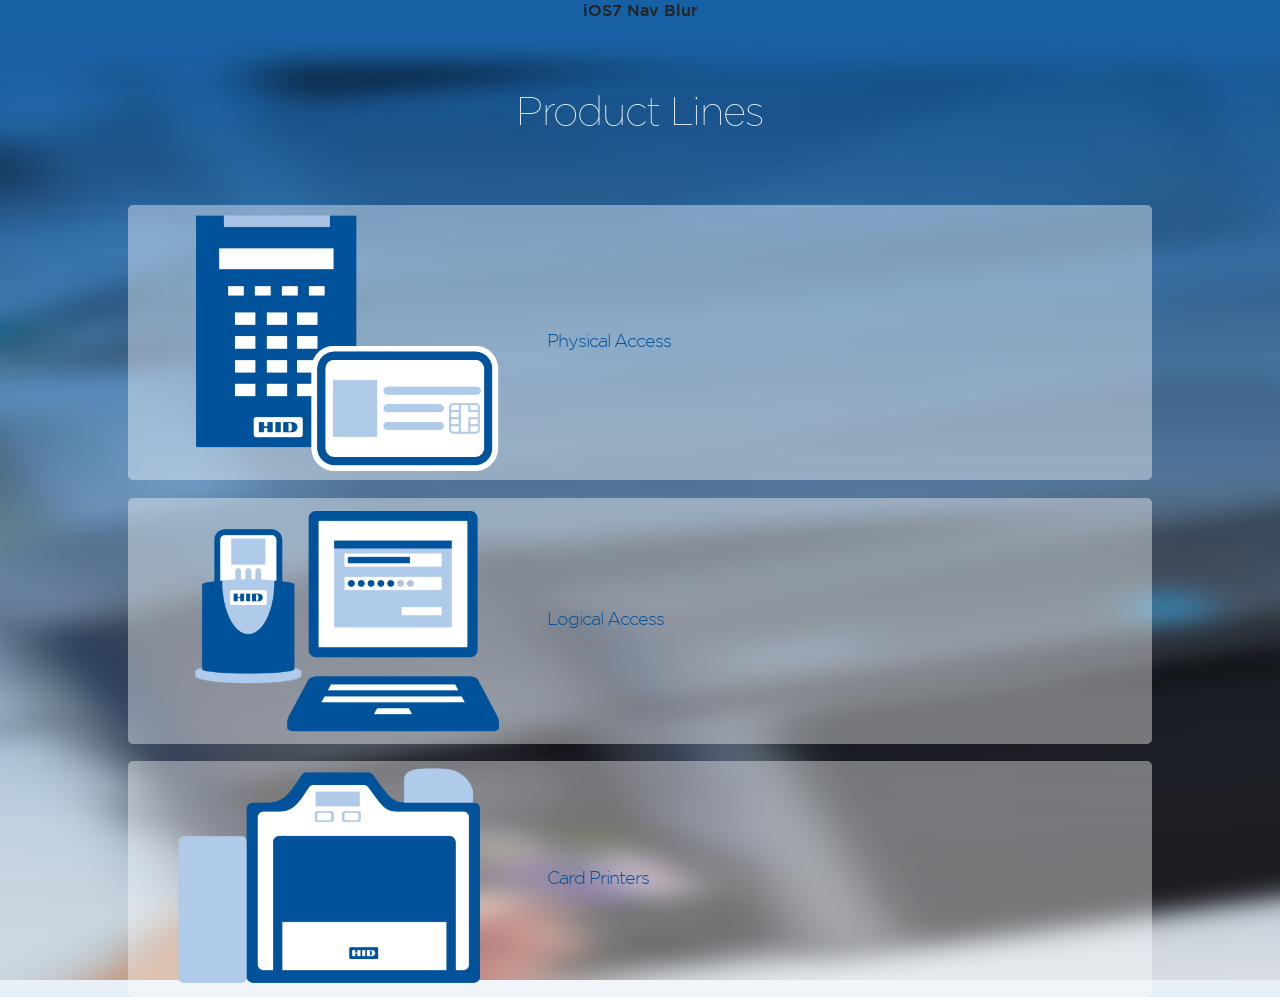
==== commit a1006158: "updating styles" ====
--- a/www/index.html
+++ b/www/index.html
@@ -10,18 +10,19 @@
         <link rel="stylesheet" href="css/idangerous.swiper.css">
         <link rel="stylesheet" href="css/hid.css">
         <link rel="stylesheet" href="css/app.css">
-        <link rel="stylesheet" href="css/plugins.css"/>
-        <link rel="stylesheet" href="lib/onsen/css/onsenui.css">  
-        <link rel="stylesheet" href="lib/onsen/css/onsen-css-components.css"> 
+         
  
 </head>
 
-  <div id="header"><img src="img/brick.png"></div></div>
+<body>
+  <div id="header">iOS7 Nav Blur</div>
+<div class="header-blur"></div>
 
 
       <section class="container homepage">
 
       <div class="products-content">
+
       <h2 class="product-lines"><center>Product Lines</center></h2>
       <ul id="vertical_list">
                 <li><a href="vertical.html#pacs" class="verticalcategory" data-verticalcategory="pacs"><img src="img/physical-access.png" alt=""  /> Physical Access</li>
@@ -33,7 +34,7 @@
      <div class="">
        <img src="img/bg.png" class="bg">
       </div>
-  </ons-page>
+  </body>
 
 
       
--- a/www/css/hid.css
+++ b/www/css/hid.css
@@ -1645,13 +1645,14 @@
         font-size: 1.3em !important; }
       section.product-info .product-slide .datasheet-download-btn {
         width: 30% !important;
+        height: 100% !important;
         font-size: 1em !important;
         color: #000;
-        background-color: #FFF;
+        background-color: transparent;
         border: 2px solid #05549C;
-        -webkit-border-radius: 10px;
-        -moz-border-radius: 10px;
-        border-radius: 10px; }
+        -webkit-border-radius: 5px;
+        -moz-border-radius: 5px;
+        border-radius: 5px; }
         section.product-info .product-slide .datasheet-download-btn a {
           text-decoration: none;
           color: inherit; }
@@ -2032,15 +2033,32 @@
 
 
 /*CUSTOM MM THEME CSS */
+
 #header {
-    position: absolute;
-    z-index: 1000;
-    background: rgb(0, 46, 86);
-    top: 0;
-    left: 0;
-    width: 100%;
-    height: 44px;
-    padding: 0;
+  display: none;
+  position: absolute;
+  z-index: 3;
+  top: 0;
+  left: 0;
+  width: 100%;
+  height: 44px;
+  line-height: 44px;
+  background: red;
+  padding: 0;
+  color: #eee;
+  font-size: 20px;
+  text-align: center;
+}
+
+.header-blur {
+  position: absolute;
+  z-index: 2;
+  overflow: hidden;
+  top: 0;
+  left: 0;
+  width: 100%;
+  height: 44px;
+  padding: 0;
 }
 
 #header img {
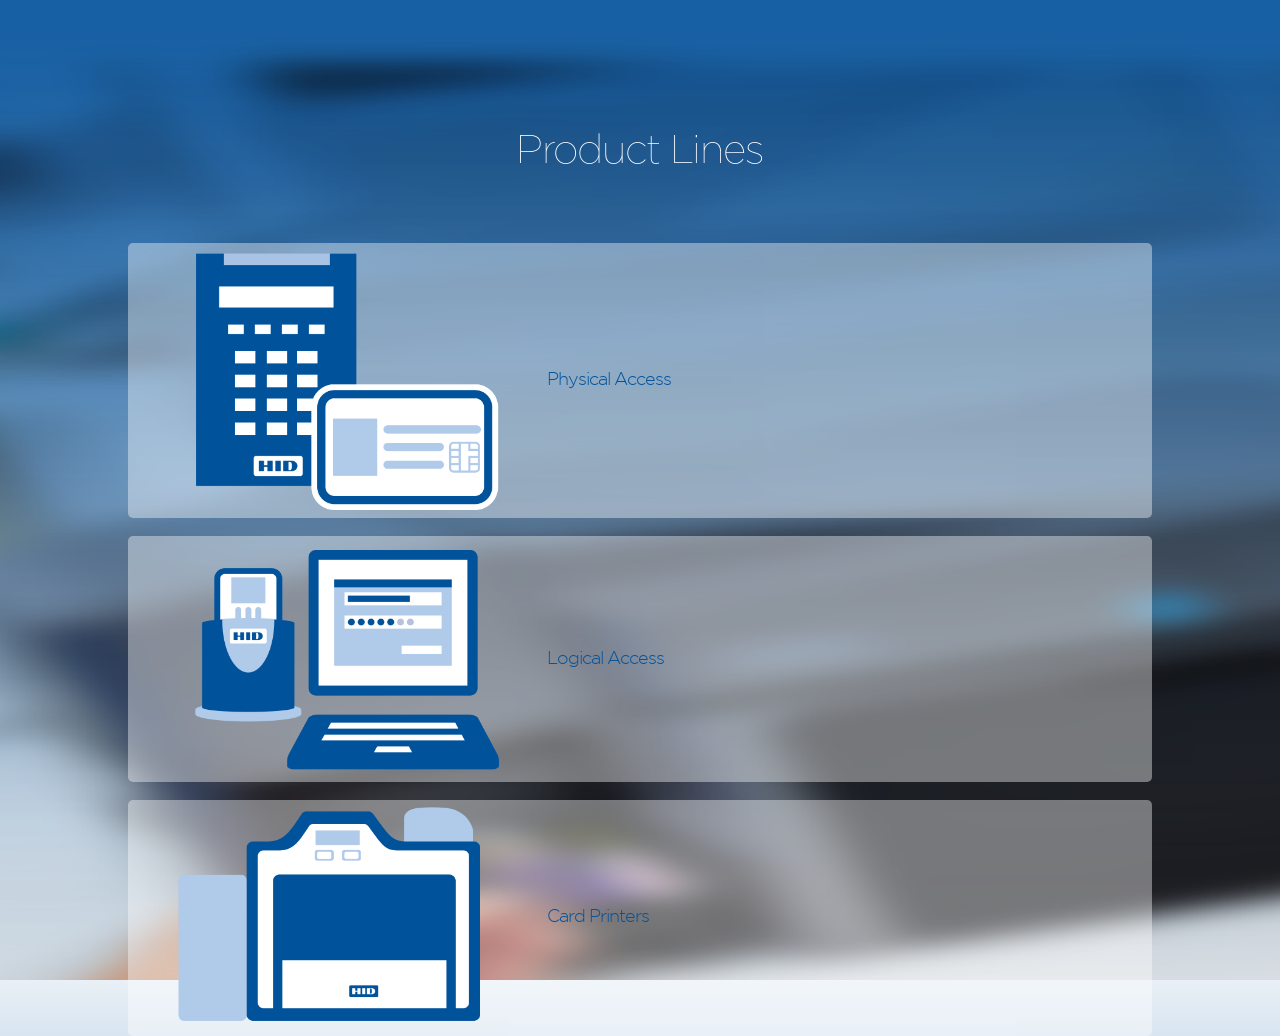
==== commit 2d6797fa: "updating styles" ====
--- a/www/index.html
+++ b/www/index.html
@@ -34,7 +34,7 @@
      <div class="">
        <img src="img/bg.png" class="bg">
       </div>
-  </body>
+
 
 
       
@@ -87,4 +87,5 @@
 
 
         </script>
+</body>
 </html>
--- a/www/css/hid.css
+++ b/www/css/hid.css
@@ -1918,14 +1918,15 @@
     section.product-info .product-slide p {
       font-size: 0.7em; }
     section.product-info .product-slide .datasheet-download-btn {
-      width: 35%;
+      font-family: 'Gotham Medium';
+      width: 50%;
       padding: 0.3em 0.2em 0.2em 0.2em;
       margin: 0 auto;
-      font-size: 0.7em;
-      color: #000;
-      background-color: #FFF;
-      border: 2px solid #05549C;
-      section.product-info .product-slide .datasheet-download-btn a {
+      font-size: 1em;
+      color: #FFF;
+      border: 1px solid #FFF;
+      text-transform: uppercase;}
+    section.product-info .product-slide .datasheet-download-btn a {
         text-decoration: none;
         color: inherit; }
 
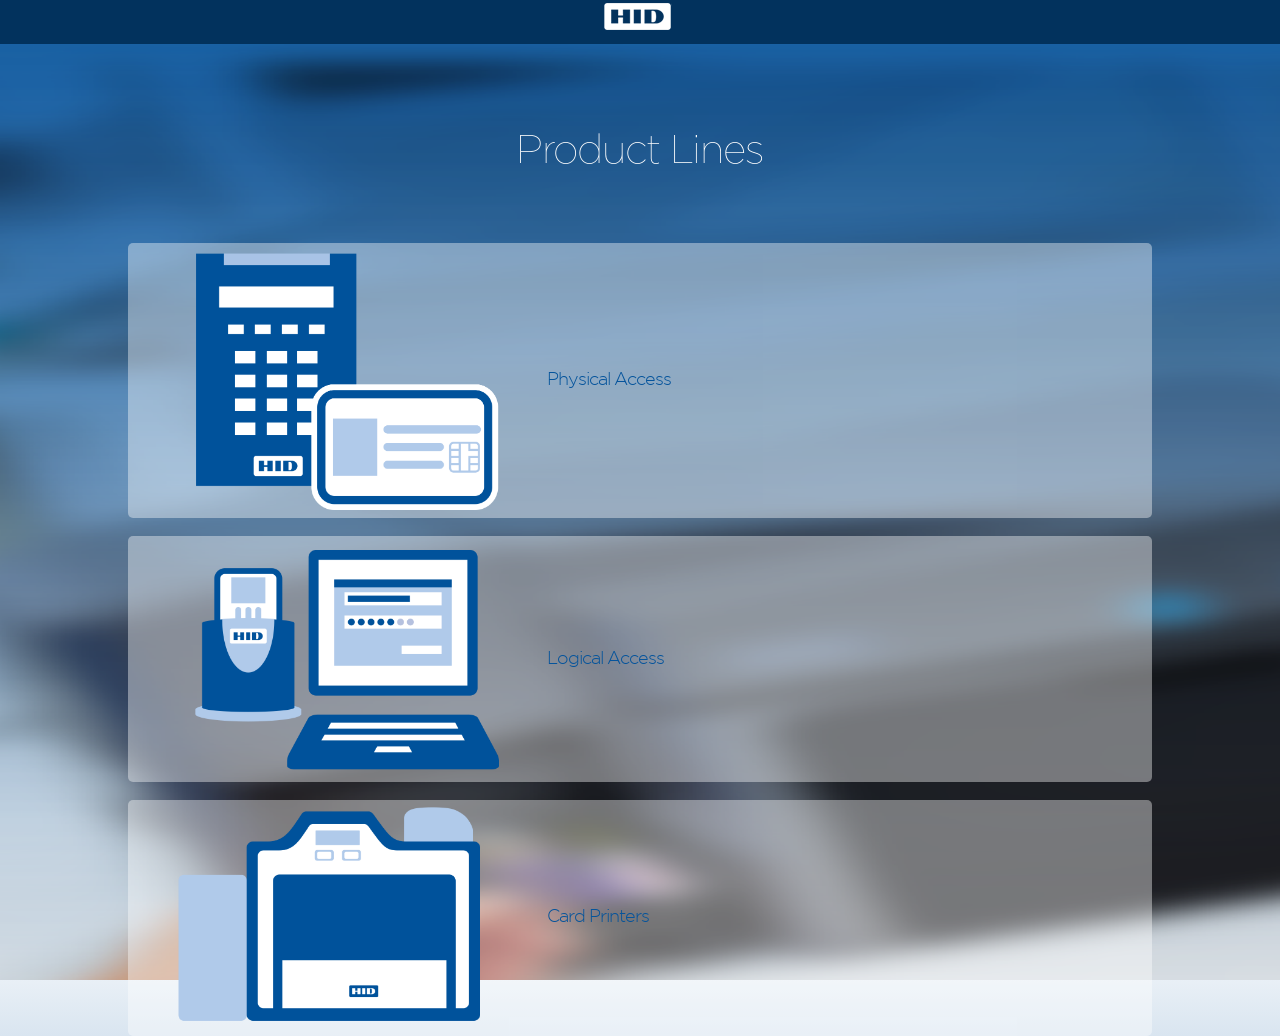
==== commit 3c5bf31d: "updating styles" ====
--- a/www/index.html
+++ b/www/index.html
@@ -15,7 +15,7 @@
 </head>
 
 <body>
-  <div id="header">iOS7 Nav Blur</div>
+   <div id="header"><img src="img/brick.png"></div>
 <div class="header-blur"></div>
 
 
--- a/www/css/hid.css
+++ b/www/css/hid.css
@@ -2036,7 +2036,6 @@
 /*CUSTOM MM THEME CSS */
 
 #header {
-  display: none;
   position: absolute;
   z-index: 3;
   top: 0;
@@ -2044,7 +2043,7 @@
   width: 100%;
   height: 44px;
   line-height: 44px;
-  background: red;
+  background: rgba(0, 46, 86, .9);
   padding: 0;
   color: #eee;
   font-size: 20px;
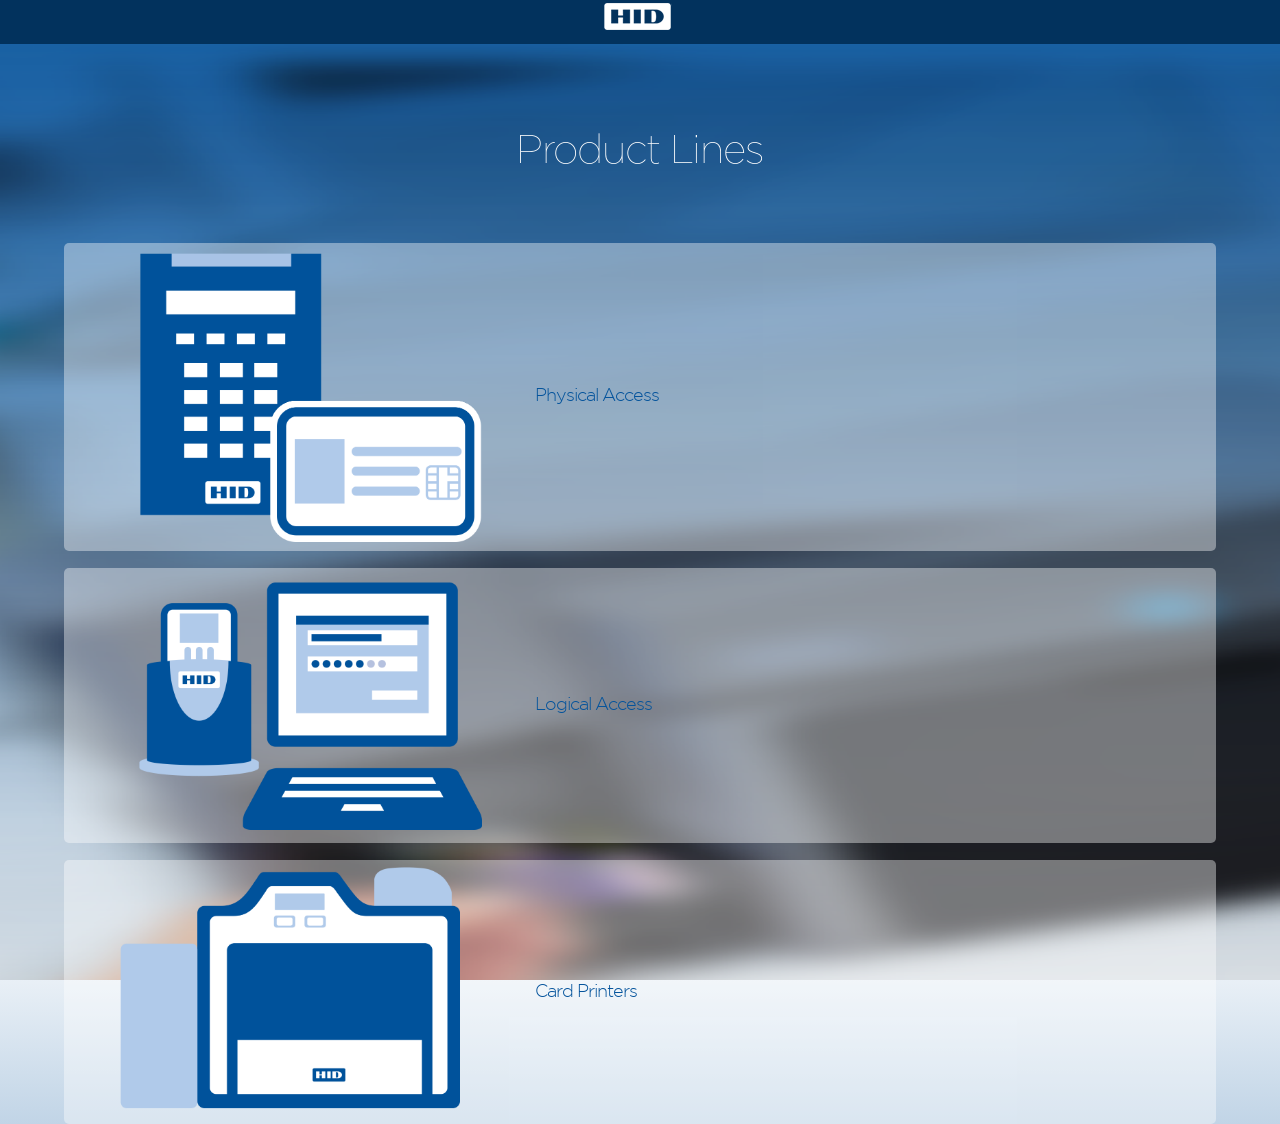
==== commit 960a7f0e: "updating icon and vertical styles" ====
--- a/www/index.html
+++ b/www/index.html
@@ -1,8 +1,12 @@
-<!doctype html>
-<html lang="en" ng-app="app">
+<!DOCTYPE html>
+<html lang="en">
   
   <head>
   <meta charset="utf-8">
+  <meta name="format-detection" content="telephone=no" />
+        <!-- WARNING: for iOS 7, remove the width=device-width and height=device-height attributes. See https://issues.apache.org/jira/browse/CB-4323 -->
+        <meta name="viewport" content="user-scalable=no, initial-scale=1, maximum-scale=1, minimum-scale=1, width=device-width, height=device-height, target-densitydpi=device-dpi" />
+  
   <title>HID Product Solutions App</title> 
   
     <link rel="stylesheet" href="css/normalize.css">
@@ -30,11 +34,10 @@
                 <li><a href="vertical.html#card" class="verticalcategory" data-verticalcategory="card"><img src="img/credentials.png" alt=""  /> Card Printers</a></li>
             </ul>
     </div>
-  </section>
-     <div class="">
+ 
        <img src="img/bg.png" class="bg">
-      </div>
 
+     </section>
 
 
       
@@ -51,9 +54,7 @@
 
 
         <!-- custom javascript controllers -->
-          <script src="lib/onsen/js/angular/angular.js"></script>    
-          <script src="lib/onsen/js/angular/angular-touch.js"></script>    
-          <script src="lib/onsen/js/onsenui.js"></script>    
+          
           <script src="js/jquery.min.js"></script>     
           <script src="cordova.js"></script>     
           <script src="js/core.js"></script>
@@ -87,5 +88,7 @@
 
 
         </script>
+
+
 </body>
 </html>
--- a/www/css/hid.css
+++ b/www/css/hid.css
@@ -1589,9 +1589,10 @@
 
   section.vertical {
     z-index: 100 !important;
-    height: 97% !important; }
+    height: 97% !important;
+    -webkit-overflow-scrolling: touch; }
     section.vertical header {
-      padding: 0 0 2em 0 !important;
+      padding: 0 0 1.5em 0 !important;
       position: relative;
       height: 10% !important;
       overflow: auto !important; }
@@ -1721,12 +1722,12 @@
   width: 100%;
   height: 100% !important; }
 
-.my-pagination {
+/*.my-pagination {
   position: absolute;
   left: 0;
   text-align: center;
   bottom: 0;
-  width: 100%; }
+  width: 100%; } */
 
 .swiper-pagination-switch {
   display: inline-block;
@@ -1741,7 +1742,7 @@
   cursor: pointer; }
 
 .swiper-active-switch {
-  background: #05549C; }
+  background: red; }
 
 p#next_swiper, p#previous_swiper {
   width: 5%;
@@ -1803,7 +1804,7 @@
   section.homepage ul#vertical_list {
     margin: 5% auto 0 auto;
     padding: 0;
-    width: 80%; }
+    width: 90%; }
     section.homepage ul#vertical_list li {
       list-style-type: none;
       padding: 0.5em 0 0.5em 15%;
@@ -1849,15 +1850,15 @@
     text-align: left; }
     section.vertical header .vertical-icon {
       position: absolute;
-      left: 10%;
-      top: 8%;
+      left: 6%;
+      top: 10%;
       float:left; }
       section.vertical header .vertical-icon img {
         width: 19%; }
   section.vertical h1 {
     font-family: 'Gotham Light';
     font-weight: lighter;
-    margin: 0 0 1em 3.3em;
+    margin: 3em 0 1em 3.5em;
     padding: 0 0 0 0em;
     text-align: left;
     line-height: 1em;
@@ -1865,7 +1866,8 @@
     color: #fff;
     position:relative;}
   section.vertical .product-thumbnails {
-    height: 100%; }
+    height: 100%;
+    margin-left: 10%; }
     section.vertical .product-thumbnails div {
       width: 40%;
       height: 25%;
@@ -1877,10 +1879,11 @@
         font-family: 'Gotham Light';
         font-size: 0.55em;
         margin: 5% 0 0 0;
-        color: #000;
-        line-height: 1em; }
+        color: #002e56;
+        line-height: 1.3em;
+        letter-spacing: .025em }
     section.vertical .product-thumbnails img {
-      width: 85%;
+      width: 87%;
       /*border: 1px solid #05549C;*/
       border-radius: 5px; }
 
@@ -1899,7 +1902,7 @@
         color: #b0b }
   section.product-info h1 {
     font-weight: normal;
-    margin: 0.6em 0 0.2em 0;
+    margin: 4em 0 0.2em 0;
     padding: 0 0 0 0.7em;
     text-align: center;
     line-height: 1em;
@@ -1907,14 +1910,28 @@
     color: #fff;}
   section.product-info .product-slide {
     height: 100% !important;
-    border-bottom: 1px solid black; }
+    /*border-bottom: 1px solid black; */ }
     section.product-info .product-slide img {
       width: 93%;
       margin: 0;
-      border: 1px solid #05549C;
-      -webkit-border-radius: 10px;
-      -moz-border-radius: 10px;
-      border-radius: 10px; }
+      /*border: 1px solid #05549C;*/
+      -webkit-border-radius: 5px;
+      -moz-border-radius: 5px;
+      border-radius: 5px; }
+    section.product-info .product-slide .product-box { 
+      list-style-type: none;
+      padding: 0.5em 0 0.5em 15%;
+      margin: 1em 0;
+      background-color: rgba(255, 255, 255, .40);
+      color: #FFFFFF;
+      -webkit-border-radius: 5px;
+      -moz-border-radius: 5px;
+      border-radius: 5px;
+      z-index: 10 !important;
+      position: relative;
+      text-align: left;
+      font-size: 1.1em;
+      height: 110%; }
     section.product-info .product-slide p {
       font-size: 0.7em; }
     section.product-info .product-slide .datasheet-download-btn {
@@ -1922,7 +1939,7 @@
       width: 50%;
       padding: 0.3em 0.2em 0.2em 0.2em;
       margin: 0 auto;
-      font-size: 1em;
+      font-size: .8em;
       color: #FFF;
       border: 1px solid #FFF;
       text-transform: uppercase;}
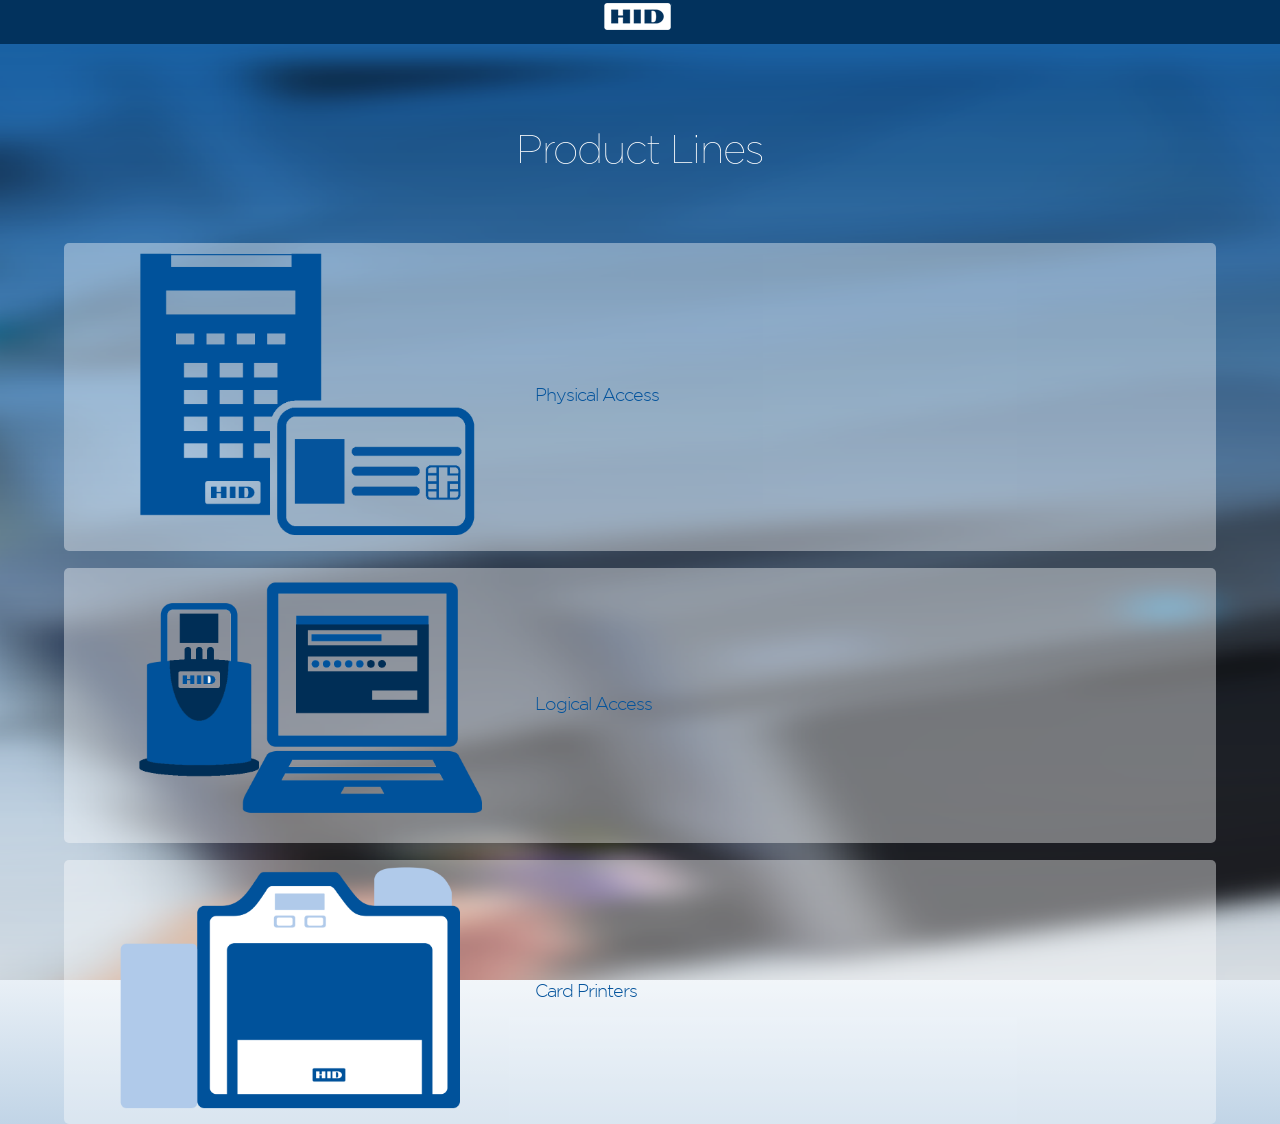
==== commit 17f7a1cb: "adding statusbar plugin" ====
--- a/www/index.html
+++ b/www/index.html
@@ -4,8 +4,7 @@
   <head>
   <meta charset="utf-8">
   <meta name="format-detection" content="telephone=no" />
-        <!-- WARNING: for iOS 7, remove the width=device-width and height=device-height attributes. See https://issues.apache.org/jira/browse/CB-4323 -->
-        <meta name="viewport" content="user-scalable=no, initial-scale=1, maximum-scale=1, minimum-scale=1, width=device-width, height=device-height, target-densitydpi=device-dpi" />
+  <meta name="viewport" content="initial-scale=1 width=device-width, height=device-height" />
   
   <title>HID Product Solutions App</title> 
   
--- a/www/css/hid.css
+++ b/www/css/hid.css
@@ -1553,7 +1553,7 @@
   /* Specify Swiper's Size: */
   .swiper-container, .swiper-slide {
     width: 90%;
-    height: 69% !important; }
+    height: 100% !important; }
 
   .swiper-pagination-switch {
     width: 10px !important;
@@ -1598,11 +1598,12 @@
       overflow: auto !important; }
       section.vertical header .vertical-icon {
         left: 5%;
-        top: 7% !important; }
+        top: 3% !important; }
         section.vertical header .vertical-icon img {
           width: 19% !important; }
     section.vertical h1 {
-      margin: 0.8em 0 0em 0 !important;
+      left: 5% !important;
+      top: 3% !important;
       padding: 0 0 0 3.5em !important;
       font-size: 3em !important;
       color: #fff; }
@@ -1712,7 +1713,7 @@
     width: 100%; }
 
 .vertical .swiper-container, .vertical .swiper-container {
-  left: 1px; }
+  left: 1px;}
 
 .product-info .swiper-container {
   width: 94%;
@@ -1842,7 +1843,10 @@
       text-decoration: none; }
 
 section.vertical {
-  height: 97% !important; }
+    position: absolute;
+    width: 100%;
+    top: 0;
+    bottom: 0; }
   section.vertical header {
     width: 100%;
     margin: 0;
@@ -1867,25 +1871,26 @@
     position:relative;}
   section.vertical .product-thumbnails {
     height: 100%;
-    margin-left: 10%; }
+    margin-left: 10%;}
     section.vertical .product-thumbnails div {
       width: 40%;
       height: 25%;
       float: left;
-      margin: 1% 2% 1% 0; }
+      margin: 4% 2% 1% 0; }
       section.vertical .product-thumbnails div a {
         text-decoration: none; }
       section.vertical .product-thumbnails div p {
-        font-family: 'Gotham Light';
+        font-family: 'Gotham Medium';
         font-size: 0.55em;
-        margin: 5% 0 0 0;
+        margin: -10% 0 0 0;
         color: #002e56;
         line-height: 1.3em;
-        letter-spacing: .025em }
+        letter-spacing: .022em }
     section.vertical .product-thumbnails img {
-      width: 87%;
+      /*width: 87%;*/
       /*border: 1px solid #05549C;*/
-      border-radius: 5px; }
+      border-radius: 5px;
+      background: rgba(255, 255, 255, .7); }
 
 section.product-info {
   height: 100%; }
@@ -1917,7 +1922,8 @@
       /*border: 1px solid #05549C;*/
       -webkit-border-radius: 5px;
       -moz-border-radius: 5px;
-      border-radius: 5px; }
+      border-radius: 5px;
+      background-color: rgba(250, 250, 250, .7); }
     section.product-info .product-slide .product-box { 
       list-style-type: none;
       padding: 0.5em 0 0.5em 15%;
@@ -2115,4 +2121,157 @@
   margin: 10px 0 5px 0;
   letter-spacing: -1px;
   padding-top: 3%;
-}+}
+
+/* CUSTOMIZED GRID CSS MAM */ 
+
+.grid {
+  width: 100%;
+  max-width: 1140px;
+  min-width: 755px;
+  margin: 0 auto;
+  overflow: hidden;
+}
+
+.grid:after {
+  content: "";
+  display: table;
+  clear: both;
+}
+
+.grid-pad {
+  padding-top: 20px;
+  padding-left: 20px; /* grid-space to left */
+  padding-right: 0px; /* grid-space to right: (grid-space-left - column-space) e.g. 20px-20px=0 */
+}
+
+.push-right {
+  float: right;
+}
+
+/* Content Columns */
+
+.col-1-1 {
+  width: 100%;
+}
+.col-2-3, .col-8-12 {
+  width: 66.66%;
+}
+
+.col-1-2, .col-6-12 {
+  width: 50%;
+}
+
+.col-1-3, .col-4-12 {
+  width: 33.33%;
+}
+
+.col-1-4, .col-3-12 {
+  width: 25%;
+}
+
+.col-1-5 {
+  width: 20%;
+}
+
+.col-1-6, .col-2-12 {
+  width: 16.667%;
+}
+
+.col-1-7 {
+  width: 14.28%;
+}
+
+.col-1-8 {
+  width: 12.5%;
+}
+
+.col-1-9 {
+  width: 11.1%;
+}
+
+.col-1-10 {
+  width: 10%;
+}
+
+.col-1-11 {
+  width: 9.09%;
+}
+
+.col-1-12 {
+  width: 8.33%
+}
+
+/* Layout Columns */
+
+.col-11-12 {
+  width: 91.66%
+}
+
+.col-10-12 {
+  width: 83.333%;
+}
+
+.col-9-12 {
+  width: 75%;
+}
+
+.col-5-12 {
+  width: 41.66%;
+}
+
+.col-7-12 {
+  width: 58.33%
+}
+
+
+
+/* Pushing blocks */
+
+.push-2-3, .push-8-12 {
+  margin-left: 66.66%;
+}
+
+.push-1-2, .push-6-12 {
+  margin-left: 50%;
+}
+
+.push-1-3, .push-4-12 {
+  margin-left: 33.33%;
+}
+
+.push-1-4, .push-3-12 {
+  margin-left: 25%;
+}
+
+.push-1-5 {
+  margin-left: 20%;
+}
+
+.push-1-6, .push-2-12 {
+  margin-left: 16.667%;
+}
+
+.push-1-7 {
+  margin-left: 14.28%;
+}
+
+.push-1-8 {
+  margin-left: 12.5%;
+}
+
+.push-1-9 {
+  margin-left: 11.1%;
+}
+
+.push-1-10 {
+  margin-left: 10%;
+}
+
+.push-1-11 {
+  margin-left: 9.09%;
+}
+
+.push-1-12 {
+  margin-left: 8.33%
+}
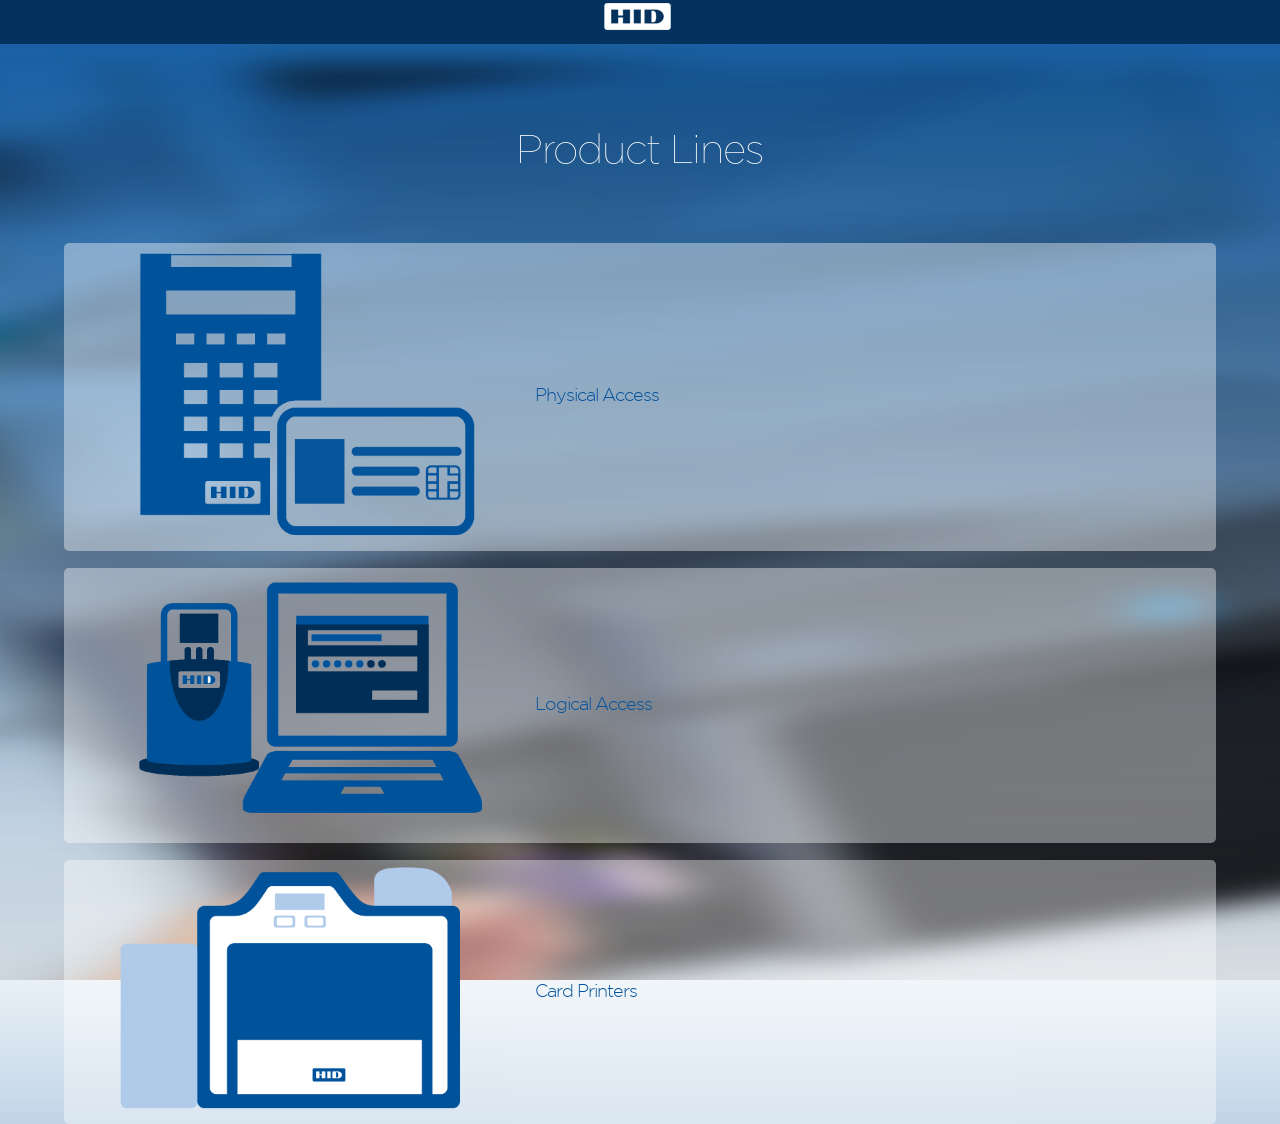
==== commit 83009d93: "fixed header margin issue" ====
--- a/www/index.html
+++ b/www/index.html
@@ -19,7 +19,6 @@
 
 <body>
    <div id="header"><img src="img/brick.png"></div>
-<div class="header-blur"></div>
 
 
       <section class="container homepage">
--- a/www/css/hid.css
+++ b/www/css/hid.css
@@ -1698,7 +1698,7 @@
 
 body, html {
   font-family: 'Gotham Medium';
-  padding: 0% 2.5% 0 2.5%;
+  padding: 0% 2.5% 0 0;
   text-align: center;
   overflow: hidden;
   height: 100%; }
@@ -1779,7 +1779,7 @@
   margin: 0 auto; }
 
 .reset-icon {
-  position: absolute;
+  position: fixed;
   left: 2%;
   top: 4.5%;
   cursor: pointer;
@@ -1845,7 +1845,7 @@
 section.vertical {
     position: absolute;
     width: 100%;
-    top: 0;
+    top: -10%;
     bottom: 0; }
   section.vertical header {
     width: 100%;
@@ -1854,9 +1854,10 @@
     text-align: left; }
     section.vertical header .vertical-icon {
       position: absolute;
-      left: 6%;
-      top: 10%;
-      float:left; }
+      left: 10%;
+      top: 15%;
+      float:left;
+      margin-bottom: 2%; }
       section.vertical header .vertical-icon img {
         width: 19%; }
   section.vertical h1 {
@@ -1867,11 +1868,12 @@
     text-align: left;
     line-height: 1em;
     font-size: 1.7em; 
-    color: #fff;
-    position:relative;}
+    color: #fff;}
   section.vertical .product-thumbnails {
     height: 100%;
-    margin-left: 10%;}
+    margin-left: 10%;
+    margin-right: -20%;
+    float: left;}
     section.vertical .product-thumbnails div {
       width: 40%;
       height: 25%;
@@ -1887,10 +1889,18 @@
         line-height: 1.3em;
         letter-spacing: .022em }
     section.vertical .product-thumbnails img {
-      /*width: 87%;*/
+      width: 87%;
+      
       /*border: 1px solid #05549C;*/
       border-radius: 5px;
       background: rgba(255, 255, 255, .7); }
+
+    section.vertical .product-thumbnails img:nth-child(9) {
+      width: 100%;
+      height: 100%;
+      /*border: 1px solid #05549C;*/
+      border-radius: 5px;
+      background: red; }
 
 section.product-info {
   height: 100%; }
@@ -2059,10 +2069,8 @@
 /*CUSTOM MM THEME CSS */
 
 #header {
-  position: absolute;
+  position: fixed;
   z-index: 3;
-  top: 0;
-  left: 0;
   width: 100%;
   height: 44px;
   line-height: 44px;
